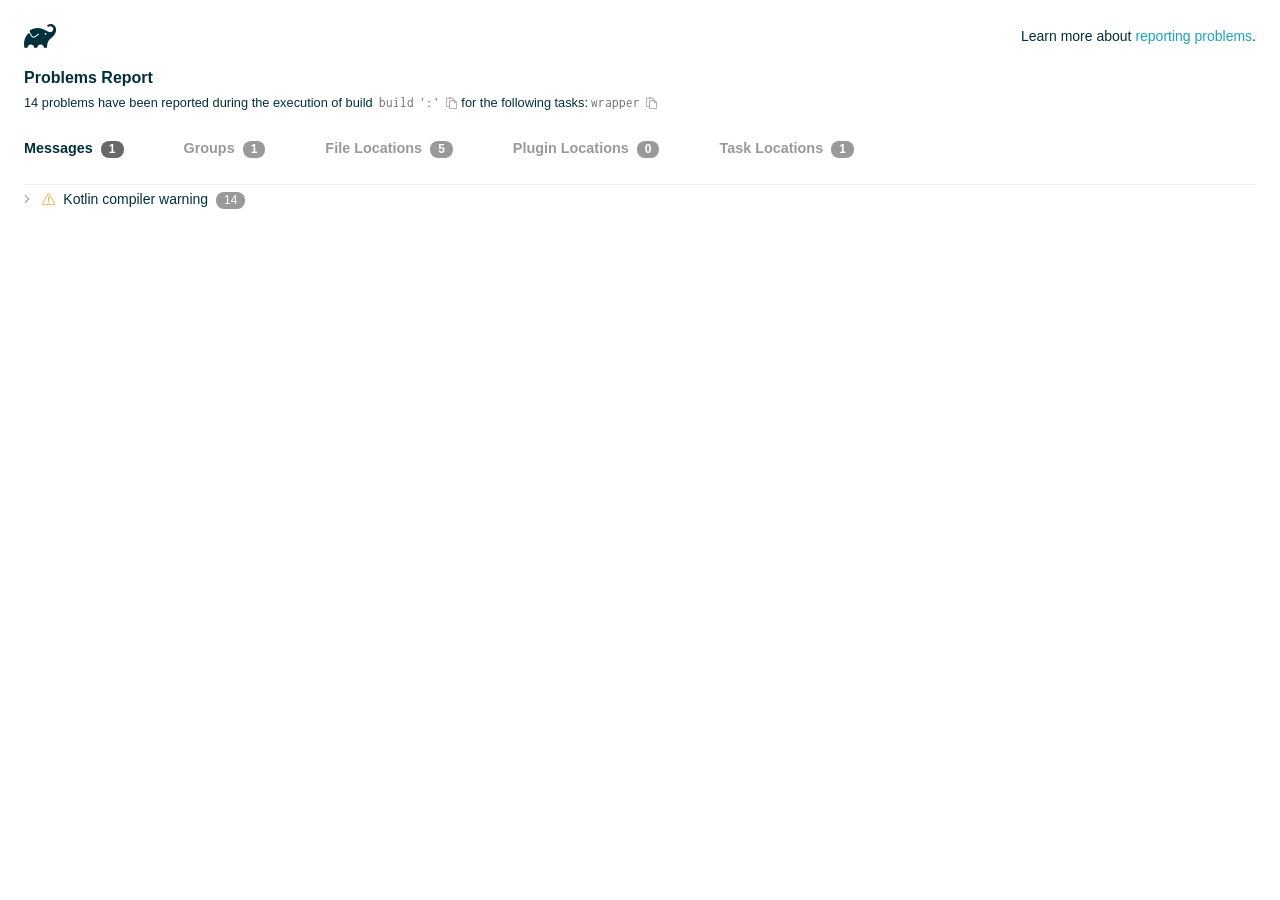
==== App Movil/micel/android/build/reports/problems/problems-report.html @ 52737fa4 "Verificaciones" ====
<!DOCTYPE html>

<html lang="en">
<head>
    <!-- Required meta tags -->
    <meta charset="utf-8">
    <meta name="viewport" content="width=device-width, initial-scale=1, shrink-to-fit=no">

                    <style type="text/css">
                /*! normalize.css v7.0.0 | MIT License | github.com/necolas/normalize.css */
html {
    line-height: 1.15;
    -ms-text-size-adjust: 100%;
    -webkit-text-size-adjust: 100%
}

body {
    margin: 0
}

article, aside, footer, header, nav, section {
    display: block
}

h1 {
    font-size: 2em;
    margin: .67em 0
}

figcaption, figure, main {
    display: block
}

figure {
    margin: 1em 40px
}

hr {
    box-sizing: content-box;
    height: 0;
    overflow: visible
}

pre {
    font-family: monospace, monospace;
    font-size: 1em
}

a {
    background-color: transparent;
    -webkit-text-decoration-skip: objects
}

abbr[title] {
    border-bottom: none;
    text-decoration: underline;
    text-decoration: underline dotted
}

b, strong {
    font-weight: inherit
}

b, strong {
    font-weight: bolder
}

code, kbd, samp {
    font-family: monospace, monospace;
    font-size: 1em
}

dfn {
    font-style: italic
}

mark {
    background-color: #ff0;
    color: #000
}

small {
    font-size: 80%
}

sub, sup {
    font-size: 75%;
    line-height: 0;
    position: relative;
    vertical-align: baseline
}

sub {
    bottom: -.25em
}

sup {
    top: -.5em
}

audio, video {
    display: inline-block
}

audio:not([controls]) {
    display: none;
    height: 0
}

img {
    border-style: none
}

svg:not(:root) {
    overflow: hidden
}

button, input, optgroup, select, textarea {
    font-family: sans-serif;
    font-size: 100%;
    line-height: 1.15;
    margin: 0
}

button, input {
    overflow: visible
}

button, select {
    text-transform: none
}

[type=reset], [type=submit], button, html [type=button] {
    -webkit-appearance: button
}

[type=button]::-moz-focus-inner, [type=reset]::-moz-focus-inner, [type=submit]::-moz-focus-inner, button::-moz-focus-inner {
    border-style: none;
    padding: 0
}

[type=button]:-moz-focusring, [type=reset]:-moz-focusring, [type=submit]:-moz-focusring, button:-moz-focusring {
    outline: 1px dotted ButtonText
}

fieldset {
    padding: .35em .75em .625em
}

legend {
    box-sizing: border-box;
    color: inherit;
    display: table;
    max-width: 100%;
    padding: 0;
    white-space: normal
}

progress {
    display: inline-block;
    vertical-align: baseline
}

textarea {
    overflow: auto
}

[type=checkbox], [type=radio] {
    box-sizing: border-box;
    padding: 0
}

[type=number]::-webkit-inner-spin-button, [type=number]::-webkit-outer-spin-button {
    height: auto
}

[type=search] {
    -webkit-appearance: textfield;
    outline-offset: -2px
}

[type=search]::-webkit-search-cancel-button, [type=search]::-webkit-search-decoration {
    -webkit-appearance: none
}

::-webkit-file-upload-button {
    -webkit-appearance: button;
    font: inherit
}

details, menu {
    display: block
}

summary {
    display: list-item
}

canvas {
    display: inline-block
}

template {
    display: none
}

[hidden] {
    display: none
}

/* configuration cache styles */

.report-wrapper {
    margin: 0;
    padding: 0 24px;
}

.gradle-logo {
    width: 32px;
    height: 24px;
    background-image: url("[data-uri]");
    background-size: contain;
}

.header {
    display: flex;
    flex-wrap: wrap;
    top: 0;
    left: 0;
    width: 100%;
    padding-top: 24px;
    background-color: white;
}

.learn-more {
    margin-left: auto;
    align-self: center;
    font-size: 0.875rem;
    font-weight: normal;
}

.title {
    display: flex;
    align-items: center;
    padding: 18px 0 24px 0;
    flex: 1 0 100%;
}

.content {
    font-size: 0.875rem;
    white-space: nowrap;
}

.content ol:first-of-type {
    margin: 0;
}

.tree-btn {
    cursor: pointer;
    display: inline-block;
    width: 16px;
    height: 16px;
    background-size: contain;
    background-repeat: no-repeat;
    vertical-align: middle;
    margin-top: -0.2em;
}

.tree-btn.collapsed {
    background-image: url('data:image/svg+xml;utf8,<svg xmlns="http://www.w3.org/2000/svg" viewBox="0 0 192 512"><path d="M166.9 264.5l-117.8 116c-4.7 4.7-12.3 4.7-17 0l-7.1-7.1c-4.7-4.7-4.7-12.3 0-17L127.3 256 25.1 155.6c-4.7-4.7-4.7-12.3 0-17l7.1-7.1c4.7-4.7 12.3-4.7 17 0l117.8 116c4.6 4.7 4.6 12.3-.1 17z" fill="%23999999" stroke="%23999999"/></svg>');
}

.tree-btn.expanded {
    background-image: url('data:image/svg+xml;utf8,<svg xmlns="http://www.w3.org/2000/svg" viewBox="0 0 256 512"><path d="M119.5 326.9L3.5 209.1c-4.7-4.7-4.7-12.3 0-17l7.1-7.1c4.7-4.7 12.3-4.7 17 0L128 287.3l100.4-102.2c4.7-4.7 12.3-4.7 17 0l7.1 7.1c4.7 4.7 4.7 12.3 0 17L136.5 327c-4.7 4.6-12.3 4.6-17-.1z" fill="%23999999" stroke="%23999999"/></svg>');
}

ul .tree-btn {
    margin-right: 3px;
}

.leaf-icon {
    display: inline-block;
    width: 16px;
    height: 16px;
    background-image: url('data:image/svg+xml;utf8,<svg xmlns="http://www.w3.org/2000/svg" viewBox="0 0 256 512"><path d="M32 256 H224" stroke="%23999999" stroke-width="48" stroke-linecap="round"/></svg>');
    background-size: contain;
    background-repeat: no-repeat;
    vertical-align: middle;
    margin-top: -0.2em;
}

.invisible-text {
    user-select: all; /* Allow the text to be selectable */
    color: transparent; /* Hide the text */
    text-indent: -9999px; /* Move the text out of view */
    position: relative;
    white-space: pre; /* Preserve meaningful whitespace in the invisible text for copying */
}

.text-for-copy {
    display: inline-block;
}

.enum-icon {
    display: inline-block;
    width: 16px;
    height: 16px;
    background-image: url('data:image/svg+xml;utf8,<svg xmlns="http://www.w3.org/2000/svg" viewBox="0 0 1024 1024"><circle cx="512" cy="512" r="200" /></svg>');
    background-size: contain;
    background-repeat: no-repeat;
    vertical-align: middle;
    margin-inline-start: 0.5ex;
    margin-inline-end: 0.5ex;
    margin-top: -0.2em;
}

.error-icon {
    display: inline-block;
    width: 16px;
    height: 16px;
    background-image: url('data:image/svg+xml;utf8,<svg xmlns="http://www.w3.org/2000/svg" viewBox="0 0 320 512"><path d="M193.94 256L296.5 153.44l21.15-21.15c3.12-3.12 3.12-8.19 0-11.31l-22.63-22.63c-3.12-3.12-8.19-3.12-11.31 0L160 222.06 36.29 98.34c-3.12-3.12-8.19-3.12-11.31 0L2.34 120.97c-3.12 3.12-3.12 8.19 0 11.31L126.06 256 2.34 379.71c-3.12 3.12-3.12 8.19 0 11.31l22.63 22.63c3.12 3.12 8.19 3.12 11.31 0L160 289.94 262.56 392.5l21.15 21.15c3.12 3.12 8.19 3.12 11.31 0l22.63-22.63c3.12-3.12 3.12-8.19 0-11.31L193.94 256z" fill="%23FC461E" stroke="%23FC461E"/></svg>');
    background-size: contain;
    background-repeat: no-repeat;
    vertical-align: middle;
    margin-inline-start: 0.5ex;
    margin-inline-end: 0.5ex;
    margin-top: -0.2em;
}

.advice-icon {
    display: inline-block;
    width: 16px;
    height: 16px;
    background-image: url('data:image/svg+xml;utf8,<svg width="800px" height="800px" viewBox="-4.93 0 122.88 122.88" version="1.1" id="Layer_1" xmlns="http://www.w3.org/2000/svg" xmlns:xlink="http://www.w3.org/1999/xlink"  style="enable-background:new 0 0 113.01 122.88" xml:space="preserve"><g><path d="M44.13,102.06c-1.14,0.03-2.14-0.81-2.3-1.96c-0.17-1.2,0.64-2.31,1.82-2.54c-1.3-7.37-4.85-11.43-8.6-15.72 c-2.92-3.34-5.95-6.81-8.34-11.92c-2.35-5.03-3.64-10.23-3.6-15.63c0.05-5.4,1.42-10.96,4.4-16.71c0.02-0.04,0.04-0.07,0.06-0.11 l0,0c3.91-6.62,9.38-11.04,15.47-13.52c5.11-2.09,10.66-2.8,16.1-2.3c5.42,0.5,10.73,2.2,15.37,4.94 c5.9,3.49,10.75,8.67,13.42,15.21c1.44,3.54,2.42,7.49,2.54,11.82c0.12,4.31-0.62,8.96-2.61,13.88 c-2.66,6.59-6.18,10.68-9.47,14.51c-3.03,3.53-5.85,6.81-7.42,11.84c0.89,0.21,1.59,0.94,1.73,1.9c0.17,1.24-0.7,2.39-1.94,2.56 l-0.77,0.11c-0.14,1.09-0.23,2.26-0.27,3.51l0.25-0.04c1.24-0.17,2.39,0.7,2.56,1.94c0.17,1.24-0.7,2.39-1.94,2.56l-0.78,0.11 c0.01,0.15,0.02,0.3,0.03,0.45l0,0c0.07,0.88,0.08,1.73,0.03,2.54l0.13-0.02c1.25-0.15,2.38,0.74,2.54,1.98 c0.15,1.25-0.74,2.38-1.98,2.54l-1.68,0.21c-1.2,3.11-3.34,5.48-5.87,6.94c-1.74,1.01-3.67,1.59-5.61,1.71 c-1.97,0.12-3.96-0.25-5.78-1.13c-2.08-1.02-3.94-2.71-5.29-5.14c-0.65-0.33-1.13-0.97-1.23-1.75c-0.04-0.31-0.01-0.61,0.07-0.89 c-0.39-1.16-0.68-2.43-0.87-3.83l-0.07,0.01c-1.24,0.17-2.39-0.7-2.56-1.94c-0.17-1.24,0.7-2.39,1.94-2.56l0.54-0.08 C44.19,104.32,44.18,103.16,44.13,102.06L44.13,102.06z M2.18,58.86C1.01,58.89,0.04,57.98,0,56.81c-0.04-1.17,0.88-2.14,2.05-2.18 l8.7-0.3c1.17-0.04,2.14,0.88,2.18,2.05c0.04,1.17-0.88,2.14-2.05,2.18L2.18,58.86L2.18,58.86z M110.68,50.25 c1.16-0.12,2.2,0.73,2.32,1.89c0.12,1.16-0.73,2.2-1.89,2.32l-8.66,0.91c-1.16,0.12-2.2-0.73-2.32-1.89 c-0.12-1.16,0.73-2.2,1.89-2.32L110.68,50.25L110.68,50.25z M94.91,14.78c0.65-0.97,1.96-1.23,2.93-0.58 c0.97,0.65,1.23,1.96,0.58,2.93l-4.84,7.24c-0.65,0.97-1.96,1.23-2.93,0.58c-0.97-0.65-1.23-1.96-0.58-2.93L94.91,14.78 L94.91,14.78z M57.63,2.06c0.03-1.17,1-2.09,2.16-2.06c1.17,0.03,2.09,1,2.06,2.16l-0.22,8.7c-0.03,1.17-1,2.09-2.16,2.06 c-1.17-0.03-2.09-1-2.06-2.16L57.63,2.06L57.63,2.06z M13.88,15.53c-0.86-0.8-0.9-2.14-0.11-2.99c0.8-0.86,2.14-0.9,2.99-0.11 l6.37,5.94c0.86,0.8,0.9,2.14,0.11,2.99c-0.8,0.86-2.14,0.9-2.99,0.11L13.88,15.53L13.88,15.53z M47.88,96.95l18.49-2.63 c1.59-6.7,5.05-10.73,8.8-15.08c3.08-3.58,6.36-7.4,8.76-13.34c1.76-4.35,2.41-8.43,2.31-12.19c-0.1-3.75-0.96-7.21-2.24-10.34 c-2.3-5.63-6.51-10.11-11.65-13.15c-4.11-2.43-8.8-3.94-13.59-4.37c-4.77-0.44-9.64,0.19-14.13,2.02 c-5.26,2.15-9.99,5.97-13.39,11.72c-2.64,5.12-3.86,10.02-3.9,14.73c-0.04,4.74,1.11,9.33,3.2,13.8c2.13,4.56,4.97,7.8,7.69,10.92 C42.47,83.9,46.48,88.49,47.88,96.95L47.88,96.95z M65.62,99.02l-17.27,2.45c0.05,1.1,0.07,2.25,0.05,3.47l17.05-2.42 C65.47,101.29,65.52,100.12,65.62,99.02L65.62,99.02z M48.49,109.52c0.12,0.92,0.3,1.76,0.53,2.54l16.55-2.04 c0.11-0.86,0.13-1.77,0.05-2.74l0,0l0-0.02l-0.01-0.17L48.49,109.52L48.49,109.52z M51.37,116.36c0.64,0.67,1.35,1.19,2.1,1.55 c1.15,0.56,2.42,0.79,3.67,0.72c1.29-0.08,2.57-0.47,3.74-1.15c1.1-0.64,2.09-1.53,2.88-2.65L51.37,116.36L51.37,116.36z"/></g></svg>');
    background-size: contain;
    background-repeat: no-repeat;
    vertical-align: middle;
    margin-inline-start: 0.5ex;
    margin-inline-end: 0.5ex;
    margin-top: -0.2em;
}

.warning-icon {
    display: inline-block;
    width: 13px;
    height: 13px;
    background-image: url('data:image/svg+xml;utf8,<svg xmlns="http://www.w3.org/2000/svg" viewBox="0 0 576 512"><path d="M270.2 160h35.5c3.4 0 6.1 2.8 6 6.2l-7.5 196c-.1 3.2-2.8 5.8-6 5.8h-20.5c-3.2 0-5.9-2.5-6-5.8l-7.5-196c-.1-3.4 2.6-6.2 6-6.2zM288 388c-15.5 0-28 12.5-28 28s12.5 28 28 28 28-12.5 28-28-12.5-28-28-28zm281.5 52L329.6 24c-18.4-32-64.7-32-83.2 0L6.5 440c-18.4 31.9 4.6 72 41.6 72H528c36.8 0 60-40 41.5-72zM528 480H48c-12.3 0-20-13.3-13.9-24l240-416c6.1-10.6 21.6-10.7 27.7 0l240 416c6.2 10.6-1.5 24-13.8 24z" fill="%23DEAD22" stroke="%23DEAD22"/></svg>');
    background-size: contain;
    background-repeat: no-repeat;
    vertical-align: middle;
    margin-inline-start: 0.3ex;
    margin-inline-end: 1.1ex;
    margin-top: -0.1em;
}

.documentation-button {
    cursor: pointer;
    display: inline-block;
    width: 13px;
    height: 13px;
    background-image: url('data:image/svg+xml;utf8,<svg xmlns="http://www.w3.org/2000/svg" viewBox="0 0 512 512"><path d="M256 340c-15.464 0-28 12.536-28 28s12.536 28 28 28 28-12.536 28-28-12.536-28-28-28zm7.67-24h-16c-6.627 0-12-5.373-12-12v-.381c0-70.343 77.44-63.619 77.44-107.408 0-20.016-17.761-40.211-57.44-40.211-29.144 0-44.265 9.649-59.211 28.692-3.908 4.98-11.054 5.995-16.248 2.376l-13.134-9.15c-5.625-3.919-6.86-11.771-2.645-17.177C185.658 133.514 210.842 116 255.67 116c52.32 0 97.44 29.751 97.44 80.211 0 67.414-77.44 63.849-77.44 107.408V304c0 6.627-5.373 12-12 12zM256 40c118.621 0 216 96.075 216 216 0 119.291-96.61 216-216 216-119.244 0-216-96.562-216-216 0-119.203 96.602-216 216-216m0-32C119.043 8 8 119.083 8 256c0 136.997 111.043 248 248 248s248-111.003 248-248C504 119.083 392.957 8 256 8z" fill="%23999999" stroke="%23999999"/></svg>');
    background-size: contain;
    background-repeat: no-repeat;
    vertical-align: middle;
    margin-inline-start: 0.5ex;
    margin-inline-end: 0.5ex;
    margin-top: -0.2em;
}

.documentation-button::selection {
    color: transparent;
}

.documentation-button:hover {
    color: transparent;
}

.copy-button {
    cursor: pointer;
    display: inline-block;
    width: 12px;
    height: 12px;
    background-image: url('data:image/svg+xml;utf8,<svg xmlns="http://www.w3.org/2000/svg" viewBox="0 0 448 512"><path d="M433.941 193.941l-51.882-51.882A48 48 0 0 0 348.118 128H320V80c0-26.51-21.49-48-48-48h-66.752C198.643 13.377 180.858 0 160 0s-38.643 13.377-45.248 32H48C21.49 32 0 53.49 0 80v288c0 26.51 21.49 48 48 48h80v48c0 26.51 21.49 48 48 48h224c26.51 0 48-21.49 48-48V227.882a48 48 0 0 0-14.059-33.941zm-22.627 22.627a15.888 15.888 0 0 1 4.195 7.432H352v-63.509a15.88 15.88 0 0 1 7.431 4.195l51.883 51.882zM160 30c9.941 0 18 8.059 18 18s-8.059 18-18 18-18-8.059-18-18 8.059-18 18-18zM48 384c-8.822 0-16-7.178-16-16V80c0-8.822 7.178-16 16-16h66.752c6.605 18.623 24.389 32 45.248 32s38.643-13.377 45.248-32H272c8.822 0 16 7.178 16 16v48H176c-26.51 0-48 21.49-48 48v208H48zm352 96H176c-8.822 0-16-7.178-16-16V176c0-8.822 7.178-16 16-16h144v72c0 13.2 10.8 24 24 24h72v208c0 8.822-7.178 16-16 16z" fill="%23999999" stroke="%23999999"/></svg>');
    background-size: contain;
    background-repeat: no-repeat;
    vertical-align: middle;
    margin-inline-start: 0.5ex;
    margin-top: -0.2em;
}

.groups{
    display: flex;
    border-bottom: 1px solid #EDEEEF;
    flex: 1 0 100%;
}

.uncategorized {
    display: flex;
    border-top: 4px solid #EDEEEF;
    flex: 1 0 100%;
}

.group-selector {
    padding: 0 52px 24px 0;
    font-size: 0.9rem;
    font-weight: bold;
    color: #999999;
    cursor: pointer;
}

.group-selector__count {
    margin: 0 8px;
    border-radius: 8px;
    background-color: #999;
    color: #fff;
    padding: 1px 8px 2px;
    font-size: 0.75rem;
}

.group-selector--active {
    color: #02303A;
    cursor: auto;
}

.group-selector--active .group-selector__count {
    background-color: #686868;
}

.group-selector--disabled {
    cursor: not-allowed;
}

.accordion-header {
    cursor: pointer;
}

.container {
    padding-left: 0.5em;
    padding-right: 0.5em;
}

.stacktrace {
    border-radius: 4px;
    overflow-x: auto;
    padding: 0.5rem;
    margin-bottom: 0;
    min-width: 1000px;
}

/* Lato (bold, regular) */
@font-face {
    font-display: swap;
    font-family: Lato;
    font-weight: 500;
    font-style: normal;
    src: url("https://assets.gradle.com/lato/fonts/lato-semibold/lato-semibold.woff2") format("woff2"),
    url("https://assets.gradle.com/lato/fonts/lato-semibold/lato-semibold.woff") format("woff");
}

@font-face {
    font-display: swap;
    font-family: Lato;
    font-weight: bold;
    font-style: normal;
    src: url("https://assets.gradle.com/lato/fonts/lato-bold/lato-bold.woff2") format("woff2"),
    url("https://assets.gradle.com/lato/fonts/lato-bold/lato-bold.woff") format("woff");
}

* {
    -webkit-box-sizing: border-box;
    -moz-box-sizing: border-box;
    box-sizing: border-box;
}

html,
body {
    margin: 0;
    padding: 0;
}

html {
    font-family: "Lato", "Helvetica Neue", Arial, sans-serif;
    font-size: 16px;
    font-weight: 400;
    line-height: 1.5;
}

body {
    color: #02303A;
    background-color: #ffffff;
    -webkit-text-size-adjust: 100%;
    -ms-text-size-adjust: 100%;
    -webkit-font-smoothing: antialiased;
}


/* typography */
h1, h2, h3, h4, h5, h6 {
    color: #02303A;
    text-rendering: optimizeLegibility;
    margin: 0;
}

h1 {
    font-size: 1rem;
}

h2 {
    font-size: 0.9rem;
}

h3 {
    font-size: 1.125rem;
}

h4, h5, h6 {
    font-size: 0.875rem;
}

h1 code {
    font-weight: bold;
}

ul, ol, dl {
    list-style-position: outside;
    line-height: 1.6;
    padding: 0;
    margin: 0 0 0 20px;
    list-style-type: none;
}

li {
    line-height: 2;
}

a {
    color: #1DA2BD;
    text-decoration: none;
    transition: all 0.3s ease, visibility 0s;
}

a:hover {
    color: #35c1e4;
}

/* code */
code, pre {
    font-family: Inconsolata, Monaco, "Courier New", monospace;
    font-style: normal;
    font-variant-ligatures: normal;
    font-variant-caps: normal;
    font-variant-numeric: normal;
    font-variant-east-asian: normal;
    font-weight: normal;
    font-stretch: normal;
    color: #686868;
}

*:not(pre) > code {
    letter-spacing: 0;
    padding: 0.1em 0.5ex;
    text-rendering: optimizeSpeed;
    word-spacing: -0.15em;
    word-wrap: break-word;
}

pre {
    font-size: 0.75rem;
    line-height: 1.8;
    margin-top: 0;
    margin-bottom: 1.5em;
    padding: 1rem;
}

pre code {
    background-color: transparent;
    color: inherit;
    line-height: 1.8;
    font-size: 100%;
    padding: 0;
}

a code {
    color: #1BA8CB;
}

pre.code, pre.programlisting, pre.screen, pre.tt {
    background-color: #f7f7f8;
    border-radius: 4px;
    font-size: 1em;
    line-height: 1.45;
    margin-bottom: 1.25em;
    overflow-x: auto;
    padding: 1rem;
}

li em, p em {
    padding: 0 1px;
}

code em, tt em {
    text-decoration: none;
}

code + .copy-button {
    margin-inline-start: 0.2ex;
}

.java-exception {
    font-size: 0.75rem;
    padding-left: 24px;
}

.java-exception ul {
    margin: 0;
    line-height: inherit;
}

.java-exception code {
    white-space: pre;
}

.java-exception-part-toggle {
    user-select: none;
    cursor: pointer;
    border-radius: 2px;
    padding: 0.1em 0.2em;
    background: azure;
    color: #686868;
}

.problem-detail {
    color: #02303A;
    font-size: 14px;
    margin: 0;
    padding: 0;
}

                </style>
    <!-- Inconsolata is used as a default monospace font in the report. -->
    <link rel="stylesheet" href="https://fonts.googleapis.com/css?family=Inconsolata:400,700" />

    <title>Gradle Configuration Cache</title>
</head>
<body>

<div id="playground"></div>

<div class="report" id="report">
    Loading...
</div>

<script type="text/javascript">
function configurationCacheProblems() { return (
// begin-report-data
{"diagnostics":[{"problemId":[{"name":"kotlin","displayName":"Kotlin"},{"name":"compiler:warning","displayName":"Kotlin Compiler Warning"},{"name":"compiler-warning","displayName":"Kotlin compiler warning"}],"severity":"WARNING","contextualLabel":"Kotlin compiler warning","problemDetails":"This annotation is currently applied to the value parameter only, but in the future it will also be applied to property.\n- To opt in to applying to both value parameter and property, add '-Xannotation-default-target=param-property' to your compiler arguments.\n- To keep applying to the value parameter only, use the '@param:' annotation target.\n\nSee https://youtrack.jetbrains.com/issue/KT-73255 for more details.","locations":[{"path":"C:\\flutter\\packages\\flutter_tools\\gradle\\src\\main\\kotlin\\Deeplink.kt","line":13,"column":5,"length":18},{"taskPath":":gradle:compileKotlin"}]},{"problemId":[{"name":"kotlin","displayName":"Kotlin"},{"name":"compiler:warning","displayName":"Kotlin Compiler Warning"},{"name":"compiler-warning","displayName":"Kotlin compiler warning"}],"severity":"WARNING","contextualLabel":"Kotlin compiler warning","problemDetails":"This annotation is currently applied to the value parameter only, but in the future it will also be applied to property.\n- To opt in to applying to both value parameter and property, add '-Xannotation-default-target=param-property' to your compiler arguments.\n- To keep applying to the value parameter only, use the '@param:' annotation target.\n\nSee https://youtrack.jetbrains.com/issue/KT-73255 for more details.","locations":[{"path":"C:\\flutter\\packages\\flutter_tools\\gradle\\src\\main\\kotlin\\Deeplink.kt","line":15,"column":5,"length":18},{"taskPath":":gradle:compileKotlin"}]},{"problemId":[{"name":"kotlin","displayName":"Kotlin"},{"name":"compiler:warning","displayName":"Kotlin Compiler Warning"},{"name":"compiler-warning","displayName":"Kotlin compiler warning"}],"severity":"WARNING","contextualLabel":"Kotlin compiler warning","problemDetails":"This annotation is currently applied to the value parameter only, but in the future it will also be applied to property.\n- To opt in to applying to both value parameter and property, add '-Xannotation-default-target=param-property' to your compiler arguments.\n- To keep applying to the value parameter only, use the '@param:' annotation target.\n\nSee https://youtrack.jetbrains.com/issue/KT-73255 for more details.","locations":[{"path":"C:\\flutter\\packages\\flutter_tools\\gradle\\src\\main\\kotlin\\Deeplink.kt","line":17,"column":5,"length":18},{"taskPath":":gradle:compileKotlin"}]},{"problemId":[{"name":"kotlin","displayName":"Kotlin"},{"name":"compiler:warning","displayName":"Kotlin Compiler Warning"},{"name":"compiler-warning","displayName":"Kotlin compiler warning"}],"severity":"WARNING","contextualLabel":"Kotlin compiler warning","problemDetails":"This annotation is currently applied to the value parameter only, but in the future it will also be applied to property.\n- To opt in to applying to both value parameter and property, add '-Xannotation-default-target=param-property' to your compiler arguments.\n- To keep applying to the value parameter only, use the '@param:' annotation target.\n\nSee https://youtrack.jetbrains.com/issue/KT-73255 for more details.","locations":[{"path":"C:\\flutter\\packages\\flutter_tools\\gradle\\src\\main\\kotlin\\Deeplink.kt","line":19,"column":5,"length":18},{"taskPath":":gradle:compileKotlin"}]},{"problemId":[{"name":"kotlin","displayName":"Kotlin"},{"name":"compiler:warning","displayName":"Kotlin Compiler Warning"},{"name":"compiler-warning","displayName":"Kotlin compiler warning"}],"severity":"WARNING","contextualLabel":"Kotlin compiler warning","problemDetails":"'interface ApkVariant : Any, BaseVariant, InstallableVariant, AndroidArtifactVariant, InternalBaseVariant' is deprecated. Deprecated in Java.","locations":[{"path":"C:\\flutter\\packages\\flutter_tools\\gradle\\src\\main\\kotlin\\FlutterPlugin.kt","line":12,"column":8,"length":39},{"taskPath":":gradle:compileKotlin"}]},{"problemId":[{"name":"kotlin","displayName":"Kotlin"},{"name":"compiler:warning","displayName":"Kotlin Compiler Warning"},{"name":"compiler-warning","displayName":"Kotlin compiler warning"}],"severity":"WARNING","contextualLabel":"Kotlin compiler warning","problemDetails":"'val properties: (Mutable)Map<String, out Any?>' is deprecated. Deprecated in Java.","locations":[{"path":"C:\\flutter\\packages\\flutter_tools\\gradle\\src\\main\\kotlin\\FlutterPlugin.kt","line":172,"column":29,"length":10},{"taskPath":":gradle:compileKotlin"}]},{"problemId":[{"name":"kotlin","displayName":"Kotlin"},{"name":"compiler:warning","displayName":"Kotlin Compiler Warning"},{"name":"compiler-warning","displayName":"Kotlin compiler warning"}],"severity":"WARNING","contextualLabel":"Kotlin compiler warning","problemDetails":"'val properties: (Mutable)Map<String, out Any?>' is deprecated. Deprecated in Java.","locations":[{"path":"C:\\flutter\\packages\\flutter_tools\\gradle\\src\\main\\kotlin\\FlutterPlugin.kt","line":179,"column":31,"length":10},{"taskPath":":gradle:compileKotlin"}]},{"problemId":[{"name":"kotlin","displayName":"Kotlin"},{"name":"compiler:warning","displayName":"Kotlin Compiler Warning"},{"name":"compiler-warning","displayName":"Kotlin compiler warning"}],"severity":"WARNING","contextualLabel":"Kotlin compiler warning","problemDetails":"'val properties: (Mutable)Map<String, out Any?>' is deprecated. Deprecated in Java.","locations":[{"path":"C:\\flutter\\packages\\flutter_tools\\gradle\\src\\main\\kotlin\\FlutterPlugin.kt","line":234,"column":49,"length":10},{"taskPath":":gradle:compileKotlin"}]},{"problemId":[{"name":"kotlin","displayName":"Kotlin"},{"name":"compiler:warning","displayName":"Kotlin Compiler Warning"},{"name":"compiler-warning","displayName":"Kotlin compiler warning"}],"severity":"WARNING","contextualLabel":"Kotlin compiler warning","problemDetails":"'val properties: (Mutable)Map<String, out Any?>' is deprecated. Deprecated in Java.","locations":[{"path":"C:\\flutter\\packages\\flutter_tools\\gradle\\src\\main\\kotlin\\FlutterPlugin.kt","line":242,"column":53,"length":10},{"taskPath":":gradle:compileKotlin"}]},{"problemId":[{"name":"kotlin","displayName":"Kotlin"},{"name":"compiler:warning","displayName":"Kotlin Compiler Warning"},{"name":"compiler-warning","displayName":"Kotlin compiler warning"}],"severity":"WARNING","contextualLabel":"Kotlin compiler warning","problemDetails":"'interface ApkVariant : Any, BaseVariant, InstallableVariant, AndroidArtifactVariant, InternalBaseVariant' is deprecated. Deprecated in Java.","locations":[{"path":"C:\\flutter\\packages\\flutter_tools\\gradle\\src\\main\\kotlin\\FlutterPlugin.kt","line":664,"column":69,"length":10},{"taskPath":":gradle:compileKotlin"}]},{"problemId":[{"name":"kotlin","displayName":"Kotlin"},{"name":"compiler:warning","displayName":"Kotlin Compiler Warning"},{"name":"compiler-warning","displayName":"Kotlin compiler warning"}],"severity":"WARNING","contextualLabel":"Kotlin compiler warning","problemDetails":"Condition is always 'true'.","locations":[{"path":"C:\\flutter\\packages\\flutter_tools\\gradle\\src\\main\\kotlin\\FlutterPluginUtils.kt","line":766,"column":29,"length":18},{"taskPath":":gradle:compileKotlin"}]},{"problemId":[{"name":"kotlin","displayName":"Kotlin"},{"name":"compiler:warning","displayName":"Kotlin Compiler Warning"},{"name":"compiler-warning","displayName":"Kotlin compiler warning"}],"severity":"WARNING","contextualLabel":"Kotlin compiler warning","problemDetails":"'val properties: (Mutable)Map<String, out Any?>' is deprecated. Deprecated in Java.","locations":[{"path":"C:\\flutter\\packages\\flutter_tools\\gradle\\src\\main\\kotlin\\VersionFetcher.kt","line":64,"column":47,"length":10},{"taskPath":":gradle:compileKotlin"}]},{"problemId":[{"name":"kotlin","displayName":"Kotlin"},{"name":"compiler:warning","displayName":"Kotlin Compiler Warning"},{"name":"compiler-warning","displayName":"Kotlin compiler warning"}],"severity":"WARNING","contextualLabel":"Kotlin compiler warning","problemDetails":"Unchecked cast of 'NamedDomainObjectContainer<out BuildType>' to 'NamedDomainObjectContainer<BuildType>'.","locations":[{"path":"C:\\flutter\\packages\\flutter_tools\\gradle\\src\\main\\kotlin\\plugins\\PluginHandler.kt","line":168,"column":70,"length":43},{"taskPath":":gradle:compileKotlin"}]},{"problemId":[{"name":"kotlin","displayName":"Kotlin"},{"name":"compiler:warning","displayName":"Kotlin Compiler Warning"},{"name":"compiler-warning","displayName":"Kotlin compiler warning"}],"severity":"WARNING","contextualLabel":"Kotlin compiler warning","problemDetails":"Unchecked cast of 'NamedDomainObjectContainer<out BuildType>' to 'NamedDomainObjectContainer<BuildType>'.","locations":[{"path":"C:\\flutter\\packages\\flutter_tools\\gradle\\src\\main\\kotlin\\plugins\\PluginHandler.kt","line":169,"column":75,"length":43},{"taskPath":":gradle:compileKotlin"}]}],"problemsReport":{"totalProblemCount":14,"buildName":"build ':'","requestedTasks":"wrapper","documentationLink":"https://docs.gradle.org/9.7.1/userguide/reporting_problems.html","summaries":[]}}
// end-report-data
);}
</script>
                <script type="text/javascript">
                !function(n,t){"object"==typeof exports&&"object"==typeof module?module.exports=t():"function"==typeof define&&define.amd?define([],t):"object"==typeof exports?exports["configuration-cache-report"]=t():n["configuration-cache-report"]=t()}(globalThis,()=>{return void 0===Math.imul&&(Math.imul=function(n,t){return(4294901760&n)*(65535&t)+(65535&n)*(0|t)|0}),void 0===ArrayBuffer.isView&&(ArrayBuffer.isView=function(n){return null!=n&&null!=n.__proto__&&n.__proto__.__proto__===Int8Array.prototype.__proto__}),void 0===Array.prototype.fill&&Object.defineProperty(Array.prototype,"fill",{value:function(n){if(null==this)throw new TypeError("this is null or not defined");for(var t=Object(this),r=t.length>>>0,i=0|arguments[1],e=i<0?Math.max(r+i,0):Math.min(i,r),u=arguments[2],o=void 0===u?r:0|u,s=o<0?Math.max(r+o,0):Math.min(o,r);e<s;)t[e]=n,e++;return t}}),[Int8Array,Int16Array,Uint16Array,Int32Array,Float32Array,Float64Array].forEach(function(n){void 0===n.prototype.fill&&Object.defineProperty(n.prototype,"fill",{value:Array.prototype.fill})}),void 0===Math.clz32&&(Math.clz32=(n=Math.log,t=Math.LN2,function(r){var i=r>>>0;return 0===i?32:31-(n(i)/t|0)|0})),globalThis["org.gradle.buildtool.internal:configuration-cache-report"]=function(n){"use strict";var t,r,i,e,u,o,s,f,c,a,h,l,_,v,g,d,b,w,p,m,k,y,q,B,C,x,z,P,S,I,j,T,L,E,M,N,A,F,D,O,H,R,$,G,U,K,Q,V,W,Y,Z,J,X,nn,tn,rn,en,un,on,sn,fn,cn,an,hn,ln,_n,vn,gn,dn,bn,wn,pn,mn,kn,yn,qn,Bn,Cn,xn,zn,Pn,Sn,In,jn,Tn,Ln,En,Mn=Math.imul,Nn=ArrayBuffer.isView,An=Math.clz32;function Fn(){}function Dn(){}function On(){}function Hn(n,t,r,i,e,u,o){return t=t===w?", ":t,r=r===w?"":r,i=i===w?"":i,e=e===w?-1:e,u=u===w?"...":u,o=o===w?null:o,function(n,t,r,i,e,u,o,s){r=r===w?", ":r,i=i===w?"":i,e=e===w?"":e,u=u===w?-1:u,o=o===w?"...":o,s=s===w?null:s,t.e(i);var f=0,c=0,a=n.length;n:for(;c<a;){var h=n[c];if(c=c+1|0,(f=f+1|0)>1&&t.e(r),!(u<0||f<=u))break n;Ju(t,h,s)}return u>=0&&f>u&&t.e(o),t.e(e),t}(n,Je(),t,r,i,e,u,o).toString()}function Rn(n,t){if(!(t>=0))throw ye(br("Requested element count "+t+" is less than zero."));return function(n,t){if(!(t>=0))throw ye(br("Requested element count "+t+" is less than zero."));if(0===t)return Cu();if(t>=n.length)return function(n){var t;switch(n.length){case 0:t=Cu();break;case 1:t=Zr(n[0]);break;default:t=Hr(n.slice())}return t}(n);if(1===t)return Zr(n[0]);var r=function(n,t,r){return S.p1(0,r,n.length),n.slice(0,r)}(n,0,t);return Hr(r)}(n,st(n.length-t|0,0))}function $n(n){return n.length-1|0}function Gn(n,t,r,i,e,u,o){return t=t===w?", ":t,r=r===w?"":r,i=i===w?"":i,e=e===w?-1:e,u=u===w?"...":u,o=o===w?null:o,Un(n,Je(),t,r,i,e,u,o).toString()}function Un(n,t,r,i,e,u,o,s){r=r===w?", ":r,i=i===w?"":i,e=e===w?"":e,u=u===w?-1:u,o=o===w?"...":o,s=s===w?null:s,t.e(i);var f=0,c=n.g();n:for(;c.h();){var a=c.i();if((f=f+1|0)>1&&t.e(r),!(u<0||f<=u))break n;Ju(t,a,s)}return u>=0&&f>u&&t.e(o),t.e(e),t}function Kn(n){return new ot(n)}function Qn(n){if(n.j())throw Le("List is empty.");return n.k(0)}function Vn(n,t){var r;if(!(t>=0))throw ye(br("Requested element count "+t+" is less than zero."));if(0===t)return Wn(n);if(Ar(n,wt)){var i=n.l()-t|0;if(i<=0)return Cu();if(1===i)return Zr(function(n){if(Ar(n,bt))return ut(n);var t=n.g();if(!t.h())throw Le("Collection is empty.");for(var r=t.i();t.h();)r=t.i();return r}(n));if(r=gi(i),Ar(n,bt)){if(Ar(n,he)){var e=t,u=n.l();if(e<u)do{var o=e;e=e+1|0,r.f(n.k(o))}while(e<u)}else for(var s=n.m(t);s.h();){var f=s.i();r.f(f)}return r}}else r=vi();for(var c=0,a=n.g();a.h();){var h=a.i();c>=t?r.f(h):c=c+1|0}return xu(r)}function Wn(n){if(Ar(n,wt)){var t;switch(n.l()){case 0:t=Cu();break;case 1:t=Zr(Ar(n,bt)?n.k(0):n.g().i());break;default:t=tt(n)}return t}return xu(rt(n))}function Yn(n){return n.j()?null:n.k(0)}function Zn(n,t){var r=gi(n.l()+1|0);return r.q(n),r.f(t),r}function Jn(n,t){if(Ar(t,wt)){var r=gi(n.l()+t.l()|0);return r.q(n),r.q(t),r}var i=di(n);return ju(i,t),i}function Xn(n){if(Ar(n,wt)){var t;switch(n.l()){case 0:t=Ou();break;case 1:t=Xr(Ar(n,bt)?n.k(0):n.g().i());break;default:t=et(n,(r=n.l(),i=gr(yr(ae)),function(n,t,r){Ni(n,1,r),ae.call(r)}(r,0,i),i))}return t}var r,i;return function(n){switch(n.l()){case 0:return Ou();case 1:return Xr(n.g().i());default:return n}}(et(n,ce()))}function nt(n,t){if(!(t>=0))throw ye(br("Requested element count "+t+" is less than zero."));if(0===t)return Cu();var r=n.l();if(t>=r)return Wn(n);if(1===t)return Zr(ut(n));var i=gi(t);if(Ar(n,he)){var e=r-t|0;if(e<r)do{var u=e;e=e+1|0,i.f(n.k(u))}while(e<r)}else for(var o=n.m(r-t|0);o.h();){var s=o.i();i.f(s)}return i}function tt(n){return di(n)}function rt(n){return Ar(n,wt)?tt(n):et(n,vi())}function it(n,t){if(Ar(n,wt)){if(n.l()<=1)return Wn(n);var r=ni(n),i=Fr(r)?r:zr();return function(n,t){n.length>1&&pi(n,t)}(i,t),Hr(i)}var e=rt(n);return ti(e,t),e}function et(n,t){for(var r=n.g();r.h();){var i=r.i();t.f(i)}return t}function ut(n){if(n.j())throw Le("List is empty.");return n.k(zu(n))}function ot(n){this.r_1=n}function st(n,t){return n<t?t:n}function ft(n,t){return n>t?t:n}function ct(n,t){return new Nu(n,t)}function at(n){var t=n.g();if(!t.h())return Cu();var r=t.i();if(!t.h())return Zr(r);var i=vi();for(i.f(r);t.h();)i.f(t.i());return i}function ht(n,t){this.u_1=n,this.v_1=t}function lt(n){return n}function _t(n,t){return n-t|0}function vt(n){return n}function gt(n){return String.fromCharCode(n)}function dt(){}function bt(){}function wt(){}function pt(){}function mt(){}function kt(){}function yt(){}function qt(n,t){this.d1_1=n,this.e1_1=t}function Bt(n){return(null==n?null:br(n))??"null"}function Ct(){t=this,this.g1_1=new xt(0,-2147483648),this.h1_1=new xt(-1,2147483647),this.i1_1=8,this.j1_1=64}function xt(n,r){null==t&&new Ct,On.call(this),this.k1_1=n,this.l1_1=r}function zt(){}function Pt(){return Tt(),r}function St(){return Tt(),i}function It(){return Tt(),e}function jt(){return Tt(),u}function Tt(){s||(s=!0,r=new ArrayBuffer(8),i=new Float64Array(Pt()),new Float32Array(Pt()),e=new Int32Array(Pt()),St()[0]=-1,u=0!==It()[0]?1:0,o=1-jt()|0)}function Lt(){return ir(),f}function Et(){return ir(),c}function Mt(){return ir(),a}function Nt(){return ir(),l}function At(){return ir(),_}function Ft(n,t){if(ir(),Rt(n,t))return 0;var r=Gt(n),i=Gt(t);return r&&!i?-1:!r&&i?1:Gt(Ut(n,t))?-1:1}function Dt(n){return ir(),n.k1_1}function Ot(n){return ir(),4294967296*n.l1_1+function(n){return ir(),n.k1_1>=0?n.k1_1:4294967296+n.k1_1}(n)}function Ht(n,t){if(ir(),Kt(n))return"0";if(Gt(n)){if(Rt(n,Nt())){var r=$t(t),i=Xt(n,r),e=Dt(Ut(Qt(i,r),n));return Ht(i,t)+e.toString(t)}return"-"+Ht(Vt(n),t)}for(var u=2===t?31:t<=10?9:t<=21?7:t<=35?6:5,o=Wt(Math.pow(t,u)),s=n,f="";;){var c=Xt(s,o),a=Dt(Ut(s,Qt(c,o))).toString(t);if(Kt(s=c))return a+f;for(;a.length<u;)a="0"+a;f=a+f}}function Rt(n,t){return ir(),n.l1_1===t.l1_1&&n.k1_1===t.k1_1}function $t(n){return ir(),new xt(n,n<0?-1:0)}function Gt(n){return ir(),n.l1_1<0}function Ut(n,t){return ir(),Yt(n,Vt(t))}function Kt(n){return ir(),0===n.l1_1&&0===n.k1_1}function Qt(n,t){if(ir(),Kt(n))return Lt();if(Kt(t))return Lt();if(Rt(n,Nt()))return Zt(t)?Nt():Lt();if(Rt(t,Nt()))return Zt(n)?Nt():Lt();if(Gt(n))return Gt(t)?Qt(Vt(n),Vt(t)):Vt(Qt(Vt(n),t));if(Gt(t))return Vt(Qt(n,Vt(t)));if(Jt(n,At())&&Jt(t,At()))return Wt(Ot(n)*Ot(t));var r=n.l1_1>>>16|0,i=65535&n.l1_1,e=n.k1_1>>>16|0,u=65535&n.k1_1,o=t.l1_1>>>16|0,s=65535&t.l1_1,f=t.k1_1>>>16|0,c=65535&t.k1_1,a=0,h=0,l=0,_=0;return l=l+((_=_+Mn(u,c)|0)>>>16|0)|0,_&=65535,h=(h=h+((l=l+Mn(e,c)|0)>>>16|0)|0)+((l=(l&=65535)+Mn(u,f)|0)>>>16|0)|0,l&=65535,a=(a=(a=a+((h=h+Mn(i,c)|0)>>>16|0)|0)+((h=(h&=65535)+Mn(e,f)|0)>>>16|0)|0)+((h=(h&=65535)+Mn(u,s)|0)>>>16|0)|0,h&=65535,a=a+(((Mn(r,c)+Mn(i,f)|0)+Mn(e,s)|0)+Mn(u,o)|0)|0,new xt(l<<16|_,(a&=65535)<<16|h)}function Vt(n){return ir(),Yt(function(n){return ir(),new xt(~n.k1_1,~n.l1_1)}(n),new xt(1,0))}function Wt(n){if(ir(),(t=n)!=t)return Lt();if(n<=-0x8000000000000000)return Nt();if(n+1>=0x8000000000000000)return ir(),h;if(n<0)return Vt(Wt(-n));var t,r=4294967296;return new xt(n%r|0,n/r|0)}function Yt(n,t){ir();var r=n.l1_1>>>16|0,i=65535&n.l1_1,e=n.k1_1>>>16|0,u=65535&n.k1_1,o=t.l1_1>>>16|0,s=65535&t.l1_1,f=t.k1_1>>>16|0,c=0,a=0,h=0,l=0;return c=(c=c+((a=(a=a+((h=(h=h+((l=l+(u+(65535&t.k1_1)|0)|0)>>>16|0)|0)+(e+f|0)|0)>>>16|0)|0)+(i+s|0)|0)>>>16|0)|0)+(r+o|0)|0,new xt((h&=65535)<<16|(l&=65535),(c&=65535)<<16|(a&=65535))}function Zt(n){return ir(),!(1&~n.k1_1)}function Jt(n,t){return ir(),Ft(n,t)<0}function Xt(n,t){if(ir(),Kt(t))throw Ie("division by zero");if(Kt(n))return Lt();if(Rt(n,Nt())){if(Rt(t,Et())||Rt(t,Mt()))return Nt();if(Rt(t,Nt()))return Et();var r=function(n){ir();return new xt(n.k1_1>>>1|n.l1_1<<31,n.l1_1>>1)}(n),i=function(n){ir();return new xt(n.k1_1<<1,n.l1_1<<1|n.k1_1>>>31)}(Xt(r,t));return Rt(i,Lt())?Gt(t)?Et():Mt():Yt(i,Xt(Ut(n,Qt(t,i)),t))}if(Rt(t,Nt()))return Lt();if(Gt(n))return Gt(t)?Xt(Vt(n),Vt(t)):Vt(Xt(Vt(n),t));if(Gt(t))return Vt(Xt(n,Vt(t)));for(var e=Lt(),u=n;tr(u,t);){for(var o=Ot(u)/Ot(t),s=Math.max(1,Math.floor(o)),f=Math.ceil(Math.log(s)/Math.LN2),c=f<=48?1:Math.pow(2,f-48),a=Wt(s),h=Qt(a,t);Gt(h)||nr(h,u);)h=Qt(a=Wt(s-=c),t);Kt(a)&&(a=Et()),e=Yt(e,a),u=Ut(u,h)}return e}function nr(n,t){return ir(),Ft(n,t)>0}function tr(n,t){return ir(),Ft(n,t)>=0}function rr(n){return ir(),null!=n&&function(n){return ir(),Nr(n)&&"LongArray"===n.$type$}(n)}function ir(){v||(v=!0,f=$t(0),c=$t(1),a=$t(-1),h=new xt(-1,2147483647),l=new xt(0,-2147483648),_=$t(16777216),new Ve(Array,"LongArray",rr))}function er(n,t){return ur(n)?or(n,t):n.b(t)}function ur(n){return"string"==typeof n}function or(n,t){return n.charCodeAt(t)}function sr(n){return ur(n)?n.length:n.a()}function fr(n,t,r){return ur(n)?uu(n,t,r):n.c(t,r)}function cr(n){return br(n)}function ar(n,t){var r;switch(typeof n){case"number":r="number"==typeof t?hr(n,t):t instanceof xt?hr(n,Ot(t)):lr(n,t);break;case"string":case"boolean":case"bigint":r=lr(n,t);break;default:r=function(n,t){return n.d(t)}(n,t)}return r}function hr(n,t){var r;if(n<t)r=-1;else if(n>t)r=1;else if(n===t){var i;if(0!==n)i=0;else{var e=1/n;i=e===1/t?0:e<0?-1:1}r=i}else r=n!=n?t!=t?0:1:-1;return r}function lr(n,t){return n<t?-1:n>t?1:0}function _r(n){if(!("kotlinHashCodeValue$"in n)){var t=vr(),r=new Object;r.value=t,r.enumerable=!1,Object.defineProperty(n,"kotlinHashCodeValue$",r)}return n.kotlinHashCodeValue$}function vr(){return 4294967296*Math.random()|0}function gr(n){return n=n===w?null:n,Object.create(n)}function dr(n,t,r,i,e){return Object.defineProperty(n,t,{configurable:!0,get:r,set:i,enumerable:e})}function br(n){return null==n?"null":function(n){return Nr(n)||Nn(n)}(n)?"[...]":"function"!=typeof n.toString?function(n){return Object.prototype.toString.call(n)}(n):n.toString()}function wr(n,t){return null==n?null==t:null!=t&&("object"==typeof n&&"function"==typeof n.equals?n.equals(t):n!=n?t!=t:"number"==typeof n&&"number"==typeof t?n===t&&(0!==n||1/n==1/t):n===t)}function pr(n){if(null==n)return 0;var t,r=typeof n;switch(r){case"object":t="function"==typeof n.hashCode?n.hashCode():_r(n);break;case"function":t=_r(n);break;case"number":t=function(n){return Tt(),(0|n)===n?Er(n):(St()[0]=n,Mn(It()[Tt(),o],31)+It()[jt()]|0)}(n);break;case"boolean":t=n?1231:1237;break;case"string":t=mr(String(n));break;case"bigint":t=function(n){for(var t,r=BigInt(32),i=BigInt(4294967295),e=(t=n)<0?-t:t,u=0,o=n<0?-1:1;0!=e;){var s=Number(e&i);u=Mn(31,u)+s|0,e>>=r}return Mn(u,o)}(n);break;case"symbol":t=function(n){var t,r=(t=n,Symbol.keyFor(t)!=w?(g===w&&(g=new Map),g):(d===w&&(d=new WeakMap),d)),i=r.get(n);if(i!==w)return i;var e=vr();return r.set(n,e),e}(n);break;default:t=function(){throw new Error("Unexpected typeof `"+r+"`")}()}return t}function mr(n){var t=0,r=0,i=n.length-1|0;if(r<=i)do{var e=r;r=r+1|0;var u=n.charCodeAt(e);t=Mn(t,31)+u|0}while(e!==i);return t}function kr(n,t){null!=Error.captureStackTrace?Error.captureStackTrace(n,t):n.stack=(new Error).stack}function yr(n){return n.prototype}function qr(n){return n===w}function Br(n,t,r){Cr(n,"message",function(n,t){return qr(n)?qr(t)?n:(null==t?null:t.toString())??w:n??w}(t,r)),Cr(n,"cause",r),Cr(n,"name",Object.getPrototypeOf(n).constructor.name)}function Cr(n,t,r){Object.defineProperty(n,t,{configurable:!0,writable:!0,value:r})}function xr(){throw Re()}function zr(){throw Ke()}function Pr(n){var t;return null==n?function(){throw Ge()}():t=n,t}function Sr(n,t,r,i,e,u,o,s){Ir("class",n,t,r,i,e,u,o,s)}function Ir(n,t,r,i,e,u,o,s,f){null!=e&&(t.prototype=Object.create(e.prototype),t.prototype.constructor=t);var c=function(n,t,r,i,e,u){return{kind:n,simpleName:t,associatedObjectKey:i,associatedObjects:e,suspendArity:u,$kClass$:w,defaultConstructor:r}}(n,r,i,s,f,o);t.$metadata$=c;var a=t.prototype;if(null!=u)for(var h=0,l=u.length;h<l;){var _=u[h];h=h+1|0,Object.assign(a,_.prototype),a[_.Symbol]=!0}"interface"===n&&(t.Symbol="#__interface_"+(b===w&&(b=0),b=b+1|0))}function jr(n,t,r,i,e,u,o,s){Ir("object",n,t,r,i,e,u,o,s)}function Tr(n,t,r,i,e,u,o,s){Ir("interface",n,t,r,i,e,u,o,s)}function Lr(n,t,r,i){jr(n,"Companion",w,t,r,i,w,w)}function Er(n){var t;return t=n instanceof xt?Dt(n):function(n){return n>2147483647?2147483647:n<-2147483648?-2147483648:0|n}(n),t}function Mr(n,t){return new Vu(n,t)}function Nr(n){return Array.isArray(n)}function Ar(n,t){return!0===n[t.Symbol]}function Fr(n){return!!Nr(n)&&!n.$type$}function Dr(n){var t=typeof n;return"string"===t||"boolean"===t||function(n){return"number"==typeof n||n instanceof xt}(n)||Ar(n,Dn)}function Or(n){return"string"==typeof n||Ar(n,Fn)}function Hr(n){return new wi(n)}function Rr(n,t,r){for(var i=new Int32Array(r),e=0,u=0,o=0,s=0,f=n.length;s<f;){var c=or(n,s);s=s+1|0;var a=t[vt(c)];if(u|=(31&a)<<o,a<32){var h=e;e=h+1|0,i[h]=u,u=0,o=0}else o=o+5|0}return i}function $r(n,t){for(var r=0,i=n.length-1|0,e=-1,u=0;r<=i;)if(t>(u=n[e=(r+i|0)/2|0]))r=e+1|0;else{if(t===u)return e;i=e-1|0}return e-(t<u?1:0)|0}function Gr(){p=this;var n="ABCDEFGHIJKLMNOPQRSTUVWXYZabcdefghijklmnopqrstuvwxyz0123456789+/",t=new Int32Array(128),r=0,i=sr(n)-1|0;if(r<=i)do{var e=r;r=r+1|0,t[vt(or(n,e))]=e}while(r<=i);var u=Rr("[base64]/DxENVNU+B9zCwBwBPPCkDPNnBPqDYY1R8B7FkFgTgwGgwUwmBgKwBuBScmEP/BPPPPPPrBP8B7F1B/ErBqC6B7BiBmBfQsBUwCw/KwqIwLwETPcPjQgJxFgBlBsD",t,222),o=new Int32Array(u.length),s=0,f=u.length-1|0;if(s<=f)do{var c=s;s=s+1|0,o[c]=0===c?u[c]:o[c-1|0]+u[c]|0}while(s<=f);this.q1_1=o,this.r1_1=Rr("[base64]/BPPPPPPBPf4FrBjEhBpC3B5BKaWPrBOwCk/KsCuLqDHPbPxPsFtEaaqDL",t,222),this.s1_1=Rr("[base64]//v+85BkwvoIsgoyI4yguI0whiwEowri4CoghsJowgqYowgm4DkwgsY/nwnzPowhmYkg6wI8yggZswikwHgxgmIoxgqYkwgk4DkxgmIkgoioBsgssoBgzgyI8g9gL8g9kI0wgwJoxgkoC0wgioFkw/[base64]//3q16B///q1qBH/qlqq9Bholqq9B1i00a1q10qD1op1HkwmigEigiy6Cptogq1Bixo1kDq7/j00B2qgoBWGFm1lz50B6s5q1+BGWhggzhwBFFhgk4//Bo2jigE8wguI8wguI8wgugUog1qoB4qjmIwwi2KgkYHHH4lBgiFWkgIWoghssMmz5smrBZ3q1y50B5sm7gzBtz1smzB5smz50BqzqtmzB5sgzqzBF2/9//5BowgoIwmnkzPkwgk4C8ys65BkgoqI0wgy6FghquZo2giY0ghiIsgh24B4ghsQ8QF/v1q1OFs0O8iCHHF1qggz/B8wg6Iznv+//B08QgohsjK0QGFk7hsQ4gB",t,222)}function Ur(){return null==p&&new Gr,p}function Kr(){m=this,this.t1_1=new Int32Array([170,186,688,704,736,837,890,7468,7544,7579,8305,8319,8336,8560,9424,11388,42652,42864,43e3,43868]),this.u1_1=new Int32Array([1,1,9,2,5,1,1,63,1,37,1,1,13,16,26,2,2,1,2,4])}function Qr(){return null==m&&new Kr,m}function Vr(){}function Wr(){}function Yr(n){return function(n){if(n.j())return[];for(var t=n.l(),r=Array(t),i=n.g(),e=0;i.h();){var u=e;e=u+1|0,r[u]=i.i()}return r}(n)}function Zr(n){return new wi([n])}function Jr(n){return n<0&&function(){throw Ae("Index overflow has happened.")}(),n}function Xr(n){return function(n,t){for(var r=0,i=n.length;r<i;){var e=n[r];r=r+1|0,t.f(e)}return t}(i=[n],(t=i.length,r=gr(yr(Ai)),Ni(t,1,r),r));var t,r,i}function ni(n){return void 0!==n.toArray?n.toArray():Yr(n)}function ti(n,t){ri(n,t)}function ri(n,t){if(n.l()<=1)return k;var r=ni(n);pi(r,t);var i=0,e=r.length;if(i<e)do{var u=i;i=i+1|0,n.v1(u,r[u])}while(i<e)}function ii(){hu.call(this)}function ei(n){this.z1_1=n,this.x1_1=0,this.y1_1=-1}function ui(n,t){this.d2_1=n,ei.call(this,n),S.e2(t,this.d2_1.l()),this.x1_1=t}function oi(){ii.call(this),this.h2_1=0}function si(){ku.call(this),this.o2_1=null,this.p2_1=null}function fi(){ii.call(this)}function ci(n){if(!(n>=0))throw ye(br("capacity must be non-negative."));return Array(n)}function ai(n,t,r){n.fill(null,t,r)}function hi(n,t){return function(n,t){if(!(t>=0))throw ye(br("Invalid new array size: "+t+"."));return function(n,t){var r=n.slice(0,t);void 0!==n.$type$&&(r.$type$=n.$type$);var i=n.length;if(t>i)for(r.length=t;i<t;){var e=i;i=e+1|0,r[e]=null}return r}(n,t)}(n,t)}function li(){y=this;var n=gi(0);n.p_1=!0,this.x2_1=n}function _i(){return null==y&&new li,y}function vi(){return n=gr(yr(wi)),wi.call(n,[]),n;var n}function gi(n){return function(n,t){if(wi.call(t,[]),!(n>=0))throw ye(br("Negative initial capacity: "+n));return t}(n,gr(yr(wi)))}function di(n){return function(n,t){var r=ni(n);return wi.call(t,r),t}(n,gr(yr(wi)))}function bi(n,t){return S.y2(t,n.l()),t}function wi(n){_i(),oi.call(this),this.o_1=n,this.p_1=!1}function pi(n,t){if(mi()){var r=(i=t,function(n,t){return i.compare(n,t)});n.sort(r)}else ki(n,0,$n(n),t);var i}function mi(){if(null!=q)return q;q=!1;var n=[],t=0;if(t<600)do{var r=t;t=t+1|0,n.push(r)}while(t<600);var i=Bi;n.sort(i);var e=1,u=n.length;if(e<u)do{var o=e;e=e+1|0;var s=n[o-1|0],f=n[o];if((3&s)==(3&f)&&s>=f)return!1}while(e<u);return q=!0,!0}function ki(n,t,r,i){var e=n.length,u=yi(n,Array(e),t,r,i);if(u!==n){var o=t;if(o<=r)do{var s=o;o=o+1|0,n[s]=u[s]}while(s!==r)}}function yi(n,t,r,i,e){if(r===i)return n;var u=(r+i|0)/2|0,o=yi(n,t,r,u,e),s=yi(n,t,u+1|0,i,e),f=o===t?n:t,c=r,a=u+1|0,h=r;if(h<=i)do{var l=h;if(h=h+1|0,c<=u&&a<=i){var _=o[c],v=s[a];e.compare(_,v)<=0?(f[l]=_,c=c+1|0):(f[l]=v,a=a+1|0)}else c<=u?(f[l]=o[c],c=c+1|0):(f[l]=s[a],a=a+1|0)}while(l!==i);return f}function qi(n,t){return ar(n,t)}function Bi(n,t){return(3&n)-(3&t)|0}function Ci(n,t){return si.call(t),Pi.call(t),t.f3_1=n,t}function xi(n){return Ci(Hi(),n),n}function zi(){return xi(gr(yr(Pi)))}function Pi(){this.g3_1=null}function Si(n){fi.call(this),this.i3_1=n}function Ii(n){ji.call(this,n)}function ji(n){fi.call(this),this.m3_1=n}function Ti(n){this.s3_1=n}function Li(n){fi.call(this),this.t3_1=n}function Ei(n,t){return fi.call(t),Ai.call(t),t.v3_1=n,t}function Mi(n){return Ei(Hi(),n),n}function Ni(n,t,r){return Ei(function(n,t){return function(n,t,r){if(Ri(n,r),!(t>0))throw ye(br("Non-positive load factor: "+t));return r}(n,t,gr(yr(ee)))}(n,t),r),r}function Ai(){}function Fi(n,t){return 0===(r=Mn(st(t,1),3))?0:1<<31-An(r);var r}function Di(n,t){return An(t)+1|0}function Oi(n){if(n.g4_1.d4_1!==n.i4_1)throw Oe("The backing map has been modified after this entry was obtained.")}function Hi(){return Ri(8,n=gr(yr(ee))),n;var n}function Ri(n,t){return ee.call(t,ci(n),null,new Int32Array(n),new Int32Array(Fi(0,n)),2,0),t}function $i(n){return Ri(n,gr(yr(ee)))}function Gi(n){return n.w3_1.length}function Ui(n){return n.z3_1.length}function Ki(n){n.d4_1=n.d4_1+1|0}function Qi(n,t){!function(n,t){var r=Gi(n)-n.b4_1|0,i=n.b4_1-n.l()|0;return r<t&&(i+r|0)>=t&&i>=(Gi(n)/4|0)}(n,t)?function(n,t){if(t<0)throw xe("too many elements");if(t>Gi(n)){var r=S.j4(Gi(n),t);n.w3_1=hi(n.w3_1,r);var i=n,e=n.x3_1;i.x3_1=null==e?null:hi(e,r),n.y3_1=function(n,t){if(!(t>=0))throw ye(br("Invalid new array size: "+t+"."));return function(n,t){for(var r=n.length,i=t.length,e=0,u=t;e<r&&e<i;){var o=e,s=e;e=s+1|0,u[o]=n[s]}return t}(n,new Int32Array(t))}(n.y3_1,r);var u=Fi(0,r);u>Ui(n)&&Yi(n,u)}}(n,n.b4_1+t|0):Wi(n,!0)}function Vi(n,t){return null==t?0:Mn(pr(t),-1640531527)>>>n.c4_1|0}function Wi(n,t){for(var r=0,i=0,e=n.x3_1;r<n.b4_1;){var u=n.y3_1[r];u>=0&&(n.w3_1[i]=n.w3_1[r],null!=e&&(e[i]=e[r]),t&&(n.y3_1[i]=u,n.z3_1[u]=i+1|0),i=i+1|0),r=r+1|0}ai(n.w3_1,i,n.b4_1),null==e||ai(e,i,n.b4_1),n.b4_1=i}function Yi(n,t){Ki(n),n.b4_1>n.e4_1&&Wi(n,!1),n.z3_1=new Int32Array(t),n.c4_1=Di(0,t);for(var r=0;r<n.b4_1;){var i=r;if(r=i+1|0,!Zi(n,i))throw me("This cannot happen with fixed magic multiplier and grow-only hash array. Have object hashCodes changed?")}}function Zi(n,t){for(var r=Vi(n,n.w3_1[t]),i=n.a4_1;;){if(0===n.z3_1[r])return n.z3_1[r]=t+1|0,n.y3_1[t]=r,!0;if((i=i-1|0)<0)return!1;var e=r;r=e-1|0,0===e&&(r=Ui(n)-1|0)}}function Ji(n,t){for(var r=Vi(n,t),i=n.a4_1;;){var e=n.z3_1[r];if(0===e)return-1;if(wr(n.w3_1[e-1|0],t))return e-1|0;if((i=i-1|0)<0)return-1;var u=r;r=u-1|0,0===u&&(r=Ui(n)-1|0)}}function Xi(){this.k4_1=-1640531527,this.l4_1=8,this.m4_1=2,this.n4_1=-1}function ne(n){this.o4_1=n,this.p4_1=0,this.q4_1=-1,this.r4_1=this.o4_1.d4_1,this.s4()}function te(n){ne.call(this,n)}function re(n){ne.call(this,n)}function ie(n,t){this.g4_1=n,this.h4_1=t,this.i4_1=this.g4_1.d4_1}function ee(n,t,r,i,e,u){this.w3_1=n,this.x3_1=t,this.y3_1=r,this.z3_1=i,this.a4_1=e,this.b4_1=u,this.c4_1=Di(0,Ui(this)),this.d4_1=0,this.e4_1=0,this.f4_1=!1}function ue(){}function oe(){return xi(n=gr(yr(fe))),fe.call(n),n;var n}function se(){B=this;var n=$i(0);n.i5(),this.k5_1=function(n,t){return Ci(n,t),fe.call(t),t}(n,gr(yr(fe)))}function fe(){}function ce(){return Mi(n=gr(yr(ae))),ae.call(n),n;var n}function ae(){}function he(){}function le(){}function _e(n){le.call(this),this.v5_1=n}function ve(){ge.call(this)}function ge(){le.call(this),this.x5_1=""}function de(){if(!x){x=!0;var n="undefined"!=typeof process&&process.versions&&!!process.versions.node;C=n?new _e(process.stdout):new ve}}function be(){var n,t=(Be(n=gr(yr(pe))),pe.call(n),n);return kr(t,be),t}function we(n){var t=function(n,t){return Ce(n,t),pe.call(t),t}(n,gr(yr(pe)));return kr(t,we),t}function pe(){kr(this,pe)}function me(n){var t=function(n,t){return Ce(n,t),ke.call(t),t}(n,gr(yr(ke)));return kr(t,me),t}function ke(){kr(this,ke)}function ye(n){var t=function(n,t){return Ce(n,t),qe.call(t),t}(n,gr(yr(qe)));return kr(t,ye),t}function qe(){kr(this,qe)}function Be(n){return Pe(n),ze.call(n),n}function Ce(n,t){return Se(n,t),ze.call(t),t}function xe(n){var t=Ce(n,gr(yr(ze)));return kr(t,xe),t}function ze(){kr(this,ze)}function Pe(n){return Br(n),je.call(n),n}function Se(n,t){return Br(t,n),je.call(t),t}function Ie(n){var t=Se(n,gr(yr(je)));return kr(t,Ie),t}function je(){kr(this,je)}function Te(){var n,t=(Be(n=gr(yr(Ee))),Ee.call(n),n);return kr(t,Te),t}function Le(n){var t=function(n,t){return Ce(n,t),Ee.call(t),t}(n,gr(yr(Ee)));return kr(t,Le),t}function Ee(){kr(this,Ee)}function Me(n){var t=function(n,t){return Ce(n,t),Ne.call(t),t}(n,gr(yr(Ne)));return kr(t,Me),t}function Ne(){kr(this,Ne)}function Ae(n){var t=function(n,t){return Ce(n,t),Fe.call(t),t}(n,gr(yr(Fe)));return kr(t,Ae),t}function Fe(){kr(this,Fe)}function De(){var n,t=(Be(n=gr(yr(He))),He.call(n),n);return kr(t,De),t}function Oe(n){var t=function(n,t){return Ce(n,t),He.call(t),t}(n,gr(yr(He)));return kr(t,Oe),t}function He(){kr(this,He)}function Re(){var n,t=(Be(n=gr(yr($e))),$e.call(n),n);return kr(t,Re),t}function $e(){kr(this,$e)}function Ge(){var n,t=(Be(n=gr(yr(Ue))),Ue.call(n),n);return kr(t,Ge),t}function Ue(){kr(this,Ue)}function Ke(){var n,t=(Be(n=gr(yr(Qe))),Qe.call(n),n);return kr(t,Ke),t}function Qe(){kr(this,Qe)}function Ve(n,t,r){We.call(this),this.b6_1=n,this.c6_1=t,this.d6_1=r}function We(){}function Ye(){}function Ze(n){return Xe.call(n,""),n}function Je(){return Ze(gr(yr(Xe)))}function Xe(n){this.e5_1=n}function nu(n){var t=gt(n).toUpperCase();return t.length>1?n:or(t,0)}function tu(n){return function(n){return 9<=n&&n<=13||28<=n&&n<=32||160===n||n>4096&&(5760===n||8192<=n&&n<=8202||8232===n||8233===n||8239===n||8287===n||12288===n)}(n)}function ru(){z=this,this.h6_1=new RegExp("[\\\\^$*+?.()|[\\]{}]","g"),this.i6_1=new RegExp("[\\\\$]","g"),this.j6_1=new RegExp("\\$","g")}function iu(n,t){null==z&&new ru,this.k6_1=n,this.l6_1=Xn(t),this.m6_1=new RegExp(n,Gn(t,"","gu",w,w,w,eu)),this.n6_1=null,this.o6_1=null}function eu(n){return n.s6_1}function uu(n,t,r){return cu(),n.substring(t,r)}function ou(n,t){return cu(),n.substring(t)}function su(n){this.t6_1=n}function fu(n,t){return cu(),function(n,t,r){if(r=r!==w&&r,cu(),r){var i=n.length,e=t.length,u=Math.min(i,e);if(0===u)return i-e|0;var o=0;if(o<u)do{var s=o;o=o+1|0;var f=or(n,s),c=or(t,s);if(f!==c&&(f=nu(f))!==(c=nu(c))&&(f=or(gt(f).toLowerCase(),0))!==(c=or(gt(c).toLowerCase(),0)))return _t(f,c)}while(o<u);return i-e|0}return ar(n,t)}(n,t,!0)}function cu(){P||(P=!0,new su(fu))}function au(n,t,r,i,e,u){return eo(n,t,r,i,e,u=u!==w&&u)}function hu(){}function lu(n){this.w6_1=n,this.v6_1=0}function _u(n,t){this.z6_1=n,lu.call(this,n),S.e2(t,this.z6_1.l()),this.v6_1=t}function vu(){this.o1_1=2147483639}function gu(){hu.call(this)}function du(n){this.a7_1=n}function bu(n,t){return t===n?"(this Map)":Bt(t)}function wu(n,t){var r;n:{for(var i=n.s().g();i.h();){var e=i.i();if(wr(e.y(),t)){r=e;break n}}r=null}return r}function pu(){}function mu(n){this.b7_1=n,qu.call(this)}function ku(){this.s2_1=null,this.t2_1=null}function yu(){}function qu(){hu.call(this)}function Bu(n){return n.length>0?Hr(n):Cu()}function Cu(){return null==j&&new Pu,j}function xu(n){switch(n.l()){case 0:return Cu();case 1:return Zr(n.k(0));default:return n}}function zu(n){return n.l()-1|0}function Pu(){j=this,this.c7_1=new xt(-1478467534,-1720727600)}function Su(){}function Iu(n,t){return Ar(n,wt)?n.l():t}function ju(n,t){if(Ar(t,wt))return n.q(t);for(var r=!1,i=t.g();i.h();){var e=i.i();n.f(e)&&(r=!0)}return r}function Tu(){}function Lu(n,t){this.f7_1=n,this.e7_1=n.g7_1.m(function(n,t){if(!(0<=t&&t<=n.l()))throw Me("Position index "+t+" must be in range ["+Mr(0,n.l()).toString()+"].");return n.l()-t|0}(n,t))}function Eu(n){gu.call(this),this.g7_1=n}function Mu(n){this.i7_1=n,this.h7_1=n.j7_1.g()}function Nu(n,t){this.j7_1=n,this.k7_1=t}function Au(n){for(;n.l7_1.h();){var t=n.l7_1.i();if(n.o7_1.r7_1(t)===n.o7_1.q7_1)return n.n7_1=t,n.m7_1=1,k}n.m7_1=0}function Fu(n){this.o7_1=n,this.l7_1=n.p7_1.g(),this.m7_1=-1,this.n7_1=null}function Du(n,t,r){t=t===w||t,this.p7_1=n,this.q7_1=t,this.r7_1=r}function Ou(){return null==L&&new Hu,L}function Hu(){L=this,this.s7_1=new xt(1993859828,793161749)}function Ru(n,t){return n===t?0:null==n?-1:null==t?1:ar(null!=n&&Dr(n)?n:zr(),t)}function $u(){var n=E;return Ar(n,Vr)?n:zr()}function Gu(){}function Uu(n,t,r){return Ku(Ku(n,r)-Ku(t,r)|0,r)}function Ku(n,t){var r=n%t|0;return r>=0?r:r+t|0}function Qu(){M=this,this.v7_1=new Vu(1,0)}function Vu(n,t){null==M&&new Qu,Zu.call(this,n,t,1)}function Wu(n,t,r){Tu.call(this),this.c8_1=r,this.d8_1=t,this.e8_1=this.c8_1>0?n<=t:n>=t,this.f8_1=this.e8_1?n:this.d8_1}function Yu(){}function Zu(n,t,r){if(0===r)throw ye("Step must be non-zero.");if(-2147483648===r)throw ye("Step must be greater than Int.MIN_VALUE to avoid overflow on negation.");this.z7_1=n,this.a8_1=function(n,t,r){var i;if(r>0)i=n>=t?t:t-Uu(t,n,r)|0;else{if(!(r<0))throw ye("Step is zero.");i=n<=t?t:t+Uu(n,t,0|-r)|0}return i}(n,t,r),this.b8_1=r}function Ju(n,t,r){null!=r?n.e(r(t)):null==t||Or(t)?n.e(t):t instanceof dt?n.h5(t.g8_1):n.e(br(t))}function Xu(n,t,r){if(n===t)return!0;if(!(r=r!==w&&r))return!1;var i=nu(n),e=nu(t);return i===e||or(gt(i).toLowerCase(),0)===or(gt(e).toLowerCase(),0)}function no(n,t,r,i,e,u){var o=(u=u!==w&&u)?function(n,t){return N.t(n,t,-1)}(ft(r,function(n){return sr(n)-1|0}(n)),st(i,0)):Mr(st(r,0),ft(i,sr(n)));if("string"==typeof n&&"string"==typeof t){var s=o.z7_1,f=o.a8_1,c=o.b8_1;if(c>0&&s<=f||c<0&&f<=s)do{var a=s;if(s=s+c|0,au(t,0,n,a,t.length,e))return a}while(a!==f)}else{var h=o.z7_1,l=o.a8_1,_=o.b8_1;if(_>0&&h<=l||_<0&&l<=h)do{var v=h;if(h=h+_|0,eo(t,0,n,v,sr(t),e))return v}while(v!==l)}return-1}function to(n){var t=0,r=sr(n)-1|0,i=!1;n:for(;t<=r;){var e=tu(er(n,i?r:t));if(i){if(!e)break n;r=r-1|0}else e?t=t+1|0:i=!0}return fr(n,t,r+1|0)}function ro(){this.h8_1=0,this.i8_1=1,this.j8_1=2}function io(n){this.k8_1=n,this.l8_1=0,this.m8_1=0,this.n8_1=0,this.o8_1=0}function eo(n,t,r,i,e,u){if(i<0||t<0||t>(sr(n)-e|0)||i>(sr(r)-e|0))return!1;var o=0;if(o<e)do{var s=o;if(o=o+1|0,!Xu(er(n,t+s|0),er(r,i+s|0),u))return!1}while(o<e);return!0}function uo(n){this.p8_1=n}function oo(n,t){this.q8_1=n,this.r8_1=t}function so(n,t){return new oo(n,t)}function fo(n,t){var r,i=n.className;return(r="(^|.*\\s+)"+t+"($|\\s+.*)",function(n,t){return iu.call(t,n,Ou()),t}(r,gr(yr(iu)))).p6(i)}function co(n,t){this.u8_1=n,this.v8_1=t}function ao(n){this.w8_1=n}function ho(n,t,r){var i,e=hf(),u=Bo(),o=af().m9(t),s=Bo();if(0===sr(r))i=sf();else{var f=n.o9_1;i=(null==f?null:new ao(f).b9(r,"Copy reference to the clipboard"))??sf()}return e.p9([u,o,s,i])}function lo(n){n=n===w?null:n,this.o9_1=n}function _o(n,t,r){qo.call(this),this.s9_1=n,this.t9_1=t,this.u9_1=r}function vo(n,t){this.x9_1=n,this.y9_1=t}function go(n,t,r){r=r===w?null:r,qo.call(this),this.ba_1=n,this.ca_1=t,this.da_1=r}function bo(n,t,r){r=r===w?null:r,qo.call(this),this.ea_1=n,this.fa_1=t,this.ga_1=r}function wo(n){qo.call(this),this.ha_1=n}function po(n){qo.call(this),this.ia_1=n}function mo(n){qo.call(this),this.ja_1=n}function ko(n){qo.call(this),this.ka_1=n}function yo(n){qo.call(this),this.la_1=n}function qo(){}function Bo(){return Io(),A}function Co(){return Io(),F}function xo(){return Io(),D}function zo(){return Io(),O}function Po(n){return Io(),hf().ma(Cf(So),n)}function So(n){return Io(),n.na(["invisible-text","text-for-copy"]),k}function Io(){H||(H=!0,A=Po("`"),F=Po(" "),D=Po("("),O=Po(")"))}function jo(n,t){qo.call(this),this.oa_1=n,this.pa_1=t}function To(n){qo.call(this),this.qa_1=n}function Lo(n,t){qo.call(this),this.ra_1=n,this.sa_1=t}function Eo(n){qo.call(this),this.ta_1=n}function Mo(n){qo.call(this),this.ua_1=n}function No(n,t,r){qo.call(this),this.va_1=n,this.wa_1=t,this.xa_1=r}function Ao(n,t){qo.call(this),this.ya_1=n,this.za_1=t}function Fo(n){qo.call(this),this.ab_1=n}function Do(n,t,r){qo.call(this),this.bb_1=n,this.cb_1=t,this.db_1=r}function Oo(n,t){qo.call(this),this.eb_1=n,this.fb_1=t}function Ho(n){qo.call(this),this.gb_1=n}function Ro(n){qo.call(this),this.hb_1=n}function $o(n){return n.lb_1.jb_1.l()}function Go(){if(K)return k;K=!0,R=new Zo("Inputs",0,"Build configuration inputs"),$=new Zo("ByMessage",1,"Problems grouped by message"),G=new Zo("ByLocation",2,"Problems grouped by location"),U=new Zo("IncompatibleTasks",3,"Incompatible tasks")}function Uo(n){va.call(this),this.mb_1=n}function Ko(n){va.call(this),this.ob_1=n}function Qo(n){va.call(this),this.pb_1=n}function Vo(n){va.call(this),this.qb_1=n}function Wo(n){Jo.call(this),this.rb_1=n}function Yo(n,t,r,i,e,u,o,s){this.sb_1=n,this.tb_1=t,this.ub_1=r,this.vb_1=i,this.wb_1=e,this.xb_1=u,this.yb_1=o,this.zb_1=s}function Zo(n,t,r){qt.call(this,n,t),this.ec_1=r}function Jo(){da.call(this)}function Xo(n,t){var r=cf(),i=Cf(as),e=cf().e9(Cf(hs),[]),u=function(n,t){var r,i=cf(),e=Cf(ds),u=hf().m9("Learn more about the "),o=df();return i.e9(e,[u,o.ma(Cf((r=t,function(n){return n.pc(r.hc_1),k})),t.gc_1),hf().m9(".")])}(0,t.ub_1),o=cf().e9(Cf(ls),[ts(0,t)]),s=cf();return r.e9(i,[e,u,o,s.e9(Cf(_s),[us(0,bs(),t.zb_1,$o(t.xb_1)),us(0,ws(),t.zb_1,$o(t.vb_1)),us(0,ps(),t.zb_1,$o(t.wb_1)),us(0,ms(),t.zb_1,$o(t.yb_1))])])}function ns(n,t){var r,i,e=cf(),u=Cf(vs);switch(t.zb_1.e1_1){case 0:r=ss(0,t.xb_1,((i=function(n){return new Qo(n)}).callableName="<init>",i));break;case 3:r=ss(0,t.yb_1,function(){var n=function(n){return new Vo(n)};return n.callableName="<init>",n}());break;case 1:r=ss(0,t.vb_1,function(){var n=function(n){return new Ko(n)};return n.callableName="<init>",n}());break;case 2:r=ss(0,t.wb_1,function(){var n=function(n){return new Uo(n)};return n.callableName="<init>",n}());break;default:xr()}return e.e9(u,[r])}function ts(n,t){return cf().p9([es(0,t),rs(0,t)])}function rs(n,t){for(var r=cf(),i=t.tb_1,e=vi(),u=0,o=i.g();o.h();){var s=o.i(),f=u;u=f+1|0,ju(e,0===Jr(f)?Zr(is(0,s)):Bu([bf().p9([]),is(0,s)]))}return r.n9(e)}function is(n,t){return lf().p9([ka(t)])}function es(n,t){return ff().p9([pa().q9(t.sb_1)])}function us(n,t,r,i){var e,u,o;return cf().e9(Cf((e=i,u=t,o=r,function(n){return n.z8("group-selector"),0===e?n.z8("group-selector--disabled"):u.equals(o)?n.z8("group-selector--active"):n.a9(function(n){return function(t){return new Wo(n)}}(u)),k})),[hf().fc(t.ec_1,[os(0,i)])])}function os(n,t){return hf().e9(Cf(gs),[Co(),xo(),hf().m9(""+t),zo()])}function ss(n,t,r){return function(n,t,r){var i,e=cf(),u=_f();return e.p9([u.n9(Qf(t,(i=r,function(n){var t,r=n.qc().ib_1;return r instanceof go?Pa(i,((t=function(n){return fs(0,n)}).callableName="viewNode",t),n,r.ba_1,r.ca_1,ba()):r instanceof bo?Pa(i,function(){var n=function(n){return fs(0,n)};return n.callableName="viewNode",n}(),n,r.ea_1,r.fa_1,wa()):r instanceof jo?Pa(i,function(){var n=function(n){return fs(0,n)};return n.callableName="viewNode",n}(),n,r.oa_1,r.pa_1,w,os(0,n.qc().jb_1.l())):r instanceof _o?za(i,n,r):Pa(i,function(){var n=function(n){return fs(0,n)};return n.callableName="viewNode",n}(),n,r)})))])}(0,t.lb_1.ic().jc(),r)}function fs(n,t){var r;return t instanceof To?ya((r=t,function(n){return n.sc("project "),n.tc(r.qa_1),k})):t instanceof Do?ya(function(n){return function(t){return t.sc(n.bb_1+" "),t.tc(n.cb_1),t.sc(" of "),t.tc(n.db_1),k}}(t)):t instanceof Oo?ya(function(n){return function(t){return t.sc(n.eb_1+" of "),t.tc(n.fb_1),k}}(t)):t instanceof Fo?ya(function(n){return function(t){return t.sc("system property "),t.tc(n.ab_1),k}}(t)):t instanceof Lo?ya(function(n){return function(t){return t.sc("task "),t.tc(n.ra_1),t.sc(" of type "),t.tc(n.sa_1),k}}(t)):t instanceof Mo?ya(function(n){return function(t){return t.sc("bean of type "),t.tc(n.ua_1),k}}(t)):t instanceof No?ya(function(n){return function(t){return"boundReceiver"===n.xa_1?t.sc("bound receiver of method "):t.sc("captured state from method "),t.tc(n.wa_1),t.sc(" of "),t.tc(n.va_1),k}}(t)):t instanceof Ao?ya(function(n){return function(t){return t.sc("lambda of type "),t.tc(n.ya_1),t.sc(" returning "),t.tc(n.za_1),k}}(t)):t instanceof Ho?ya(function(n){return function(t){return t.sc(n.gb_1),k}}(t)):t instanceof Ro?ya(function(n){return function(t){return t.sc("class "),t.tc(n.hb_1),k}}(t)):t instanceof yo?ya(function(n){return function(t){return t.sc(n.la_1),k}}(t)):t instanceof wo?ka(t.ha_1):t instanceof ko?ys(t):hf().m9(br(t))}function cs(n){return n.z8("report-wrapper"),k}function as(n){return n.z8("header"),k}function hs(n){return n.z8("gradle-logo"),k}function ls(n){return n.z8("title"),k}function _s(n){return n.z8("groups"),k}function vs(n){return n.z8("content"),k}function gs(n){return n.z8("group-selector__count"),k}function ds(n){return n.z8("learn-more"),k}function bs(){return Go(),R}function ws(){return Go(),$}function ps(){return Go(),G}function ms(){return Go(),U}function ks(){}function ys(n){var t;return df().e9(Cf((t=n,function(n){return n.z8("documentation-button"),n.pc(t.ka_1),k})),[])}function qs(n,t,r){this.yc_1=n,this.zc_1=t,this.ad_1=r}function Bs(n,t,r){this.bd_1=n,this.cd_1=t,this.dd_1=r}function Cs(n,t){for(var r=Rs(n),i=t.trace,e=gi(i.length),u=0,o=i.length;u<o;){var s=i[u];u=u+1|0;var f=Ps(s);e.f(f)}return new qs(t,r,e)}function xs(n,t){var r,i=null==(r=t.yc_1.error)?null:Ss(r);null==i||n.f(i)}function zs(n){return function(n,t,r){return(null==n.error?null:new go(t,r))??new bo(t,r)}(n.yc_1,new wo(n.zc_1),Ts(n.yc_1))}function Ps(n){var t;switch(n.kind){case"Project":t=new To(n.path);break;case"Task":t=new Lo(n.path,n.type);break;case"TaskPath":t=new Eo(n.path);break;case"Bean":t=new Mo(n.type);break;case"CapturedArguments":t=new No(n.class,n.method,n.subkind);break;case"SerializedLambda":t=new Ao(n.type,n.returns);break;case"Field":t=new Do("field",n.name,n.declaringType);break;case"InputProperty":t=new Do("input property",n.name,n.task);break;case"OutputProperty":t=new Do("output property",n.name,n.task);break;case"VirtualProperty":t=new Oo(n.name,n.owner);break;case"SystemProperty":t=new Fo(n.name);break;case"PropertyUsage":t=new Do("property",n.name,n.from);break;case"BuildLogic":t=new Ho(n.location);break;case"BuildLogicClass":t=new Ro(n.type);break;default:t=new yo("Gradle runtime")}return t}function Ss(n){var t=n.parts;if(null==t){var r=n.summary;return null==r?null:new wo(Rs(r))}for(var i=n.summary,e=null==i?null:Rs(i),u=vi(),o=0,s=t.length;o<s;){var f=t[o];o=o+1|0;var c=js(f);null==c||u.f(c)}for(var a=Gn(u,"\n"),h=vi(),l=0,_=t.length;l<_;){var v=t[l];l=l+1|0;var g=Is(v);null==g||h.f(g)}return new _o(e,a,h)}function Is(n){var t=js(n);if(null==t)return null;var r,i,e=at(new Du(new uo(t),!0,Os));return new vo(e,(r=!(null==n.internalText),i=e.l(),r&&i>1?Gf():null))}function js(n){return n.text??n.internalText}function Ts(n){var t=n.documentationLink;return null==t?null:new ko(t)}function Ls(n,t){return new Mf(Es(n,W.gd(t),Gf()))}function Es(n,t,r){return new Kf(n,function(n,t){var r,i=ct(Kn(n.s()),tf);return at(ct(new ht(i,new Ms(Hs)),(r=t,function(n){return Es(n.s8(),n.t8().jd_1,r)})))}(t,1===nf(t)?Uf():Gf()),0===nf(t)?Gf():r)}function Ms(n){this.hd_1=n}function Ns(n){var t=vi(),r=n.zc_1,i=Qn(r.i9_1).l9_1,e=br(to(Or(i)?i:zr())),u=r.id(Vn(r.i9_1,1));return t.f(new jo(new yo(e),Ts(n.yc_1))),t.f(new wo(u)),t.q(n.ad_1),t.z2()}function As(n){var t=vi(),r=n.zc_1,i=r.id(r.i9_1);return t.f(new bo(new wo(i),Ts(n.yc_1))),t.z2()}function Fs(n){var t=vi();return t.f(zs(n)),t.q(n.ad_1),xs(t,n),t.z2()}function Ds(n){var t=vi();return t.q(new Eu(n.ad_1)),t.f(zs(n)),xs(t,n),t.z2()}function Os(n){return sr(n)>0}function Hs(n,t){return Ru(Bt(n.s8()),Bt(t.s8()))}function Rs(n){var t;return V.ed((t=n,function(n){for(var r=t,i=0,e=r.length;i<e;){var u=r[i];i=i+1|0;var o=u.text;null==o||n.sc(o);var s=u.name;null==s||n.tc(s)}return k}))}function $s(n,t){return(0!==(r=n)?r.toString():"No")+" "+Gs(t,n)+" "+Us(n)+" found";var r}function Gs(n,t){return t<2?n:n+"s"}function Us(n){return n<=1?"was":"were"}function Ks(n,t){this.gc_1=n,this.hc_1=t}function Qs(n){Ws.call(this),this.l9_1=n}function Vs(n,t){Ws.call(this),this.j9_1=n,this.k9_1=t}function Ws(){}function Ys(){this.rc_1=vi()}function Zs(){}function Js(n){this.i9_1=n}function Xs(){}function nf(n){return n.l()}function tf(n){var t=n.y(),r=n.z();return so(t,new rf(Ar(r,mt)?r:zr()))}function rf(n){this.jd_1=n}function ef(n,t,r){var i;of(t,n,r),i="Component mounted at #"+n.id+".",de(),(de(),C).u5(i)}function uf(n){var t=document.getElementById(n);if(null==t)throw me("'"+n+"' element missing");return t}function of(n,t,r){var i,e,u;i=n.f9(r),e=t,u=function(n,t,r){return function(i){return of(n,r,n.h9(i,t)),k}}(n,r,t),Lf(),e.innerHTML="",jf(e,i,u)}function sf(){return Lf(),Y}function ff(){return Lf(),Z}function cf(){return Lf(),J}function af(){return Lf(),nn}function hf(){return Lf(),tn}function lf(){return Lf(),rn}function _f(){return Lf(),en}function vf(){return Lf(),un}function gf(){return Lf(),on}function df(){return Lf(),sn}function bf(){return Lf(),fn}function wf(n){this.d9_1=n}function pf(){}function mf(){an=this,Bf.call(this)}function kf(){return null==an&&new mf,an}function yf(n,t,r,i){t=t===w?Cu():t,r=r===w?null:r,i=i===w?Cu():i,Bf.call(this),this.pd_1=n,this.qd_1=t,this.rd_1=r,this.sd_1=i}function qf(){}function Bf(){}function Cf(n){Lf();var t,r=vi();return n(new xf((t=r,function(n){return t.f(n),k}))),r}function xf(n){this.x8_1=n}function zf(n,t){If.call(this),this.td_1=n,this.ud_1=t}function Pf(n){If.call(this),this.vd_1=n}function Sf(n,t){If.call(this),this.wd_1=n,this.xd_1=t}function If(){}function jf(n,t,r){if(Lf(),t instanceof yf)!function(n,t,r){var i=function(n,t,r){var i=n.createElement(t);return r(i),i}(Pr(n.ownerDocument),t,r);n.appendChild(i)}(n,t.pd_1,(e=t,u=r,function(n){for(var t=e.qd_1.g();t.h();)Tf(n,t.i(),u);var r=e.rd_1;null==r||function(n,t){n.appendChild(Pr(n.ownerDocument).createTextNode(t))}(n,r);for(var i=e.sd_1.g();i.h();)jf(n,i.i(),u);return k}));else if(t instanceof qf){var i=t instanceof qf?t:zr();jf(n,i.yd_1,function(n,t){return function(r){return n(t.zd_1(r)),k}}(r,i))}else{if(wr(t,kf()))return k;xr()}var e,u}function Tf(n,t,r){var i,e;Lf(),t instanceof Sf?n.setAttribute(t.wd_1,t.xd_1):t instanceof Pf?function(n,t){for(var r=vi(),i=0,e=t.length;i<e;){var u=t[i];i=i+1|0,fo(n,u)||r.f(u)}var o=r;if(!o.j()){var s=n.className,f=br(to(Or(s)?s:zr())),c=Je();c.g5(f),0!==sr(f)&&c.g5(" "),Un(o,c," "),n.className=c.toString()}}(n,[t.vd_1]):t instanceof zf?n.addEventListener(t.td_1,(i=r,e=t,function(n){return n.stopPropagation(),i(e.ud_1(n)),k})):xr()}function Lf(){hn||(hn=!0,Y=kf(),new wf("hr"),Z=new wf("h1"),new wf("h2"),J=new wf("div"),X=new wf("pre"),nn=new wf("code"),tn=new wf("span"),rn=new wf("small"),en=new wf("ol"),un=new wf("ul"),on=new wf("li"),sn=new wf("a"),fn=new wf("br"),new wf("p"))}function Ef(n){Nf.call(this),this.be_1=n}function Mf(n){this.lb_1=n}function Nf(){}function Af(n){return n.ae(w,w,n.kb_1.oc())}function Ff(){}function Df(){if(gn)return k;gn=!0,_n=new Rf("Collapsed",0),vn=new Rf("Expanded",1)}function Of(n){$f.call(this),this.je_1=n}function Hf(n,t,r){$f.call(this),this.ge_1=n,this.he_1=t,this.ie_1=r}function Rf(n,t){qt.call(this,n,t)}function $f(){}function Gf(){return Df(),_n}function Uf(){return Df(),vn}function Kf(n,t,r){t=t===w?Cu():t,r=r===w?Gf():r,this.ib_1=n,this.jb_1=t,this.kb_1=r}function Qf(n,t){return at(ct(n,(r=t,function(n){return function(n,t){var r,i=n.qc(),e=gf(),u=t(n),o=i.jb_1;r=null==(i.kb_1.equals(Uf())&&!o.j()?o:null)?null:function(n,t){return vf().n9(function(n,t){return Qf(n.jc(),t)}(n,t))}(n,t);var s=r;return e.p9([u,s??sf()])}(n,r)})));var r}function Vf(){if(kn)return k;kn=!0,dn=new Wf("ByMessage",0,"Messages"),bn=new Wf("ByGroup",1,"Groups"),wn=new Wf("ByFileLocation",2,"File Locations"),pn=new Wf("ByPluginLocation",3,"Plugin Locations"),mn=new Wf("ByTaskLocation",4,"Task Locations")}function Wf(n,t,r){qt.call(this,n,t),this.qe_1=r}function Yf(n){return Hn(n,":",w,w,w,w,kc)}function Zf(n,t,r){n=n===w?Cu():n;for(var i=vi(),e=t.g();e.h();){var u=Yn(e.i());null==u||i.f(u)}for(var o=it(Wn(function(n){var t;return Ar(n,wt)?(function(n,t){Ei($i(n.l()),t);for(var r=n.g();r.h();){var i=r.i();t.v3_1.r2(i,!0)}}(n,t=gr(yr(ae))),ae.call(t),t):et(n,ce())}(i)),new dc(qc)),s=gi(Iu(o,10)),f=o.g();f.h();){for(var c=f.i(),a=Zn(n,c),h=new mo(V.fd(c.displayName)),l=vi(),_=t.g();_.h();){var v=_.i();wr(Yn(v),c)&&l.f(v)}for(var g=gi(Iu(l,10)),d=l.g();d.h();){var b=Vn(d.i(),1);g.f(b)}var p=new Kf(h,Jn(Zf(a,Xn(g),r),Jf(a,r)));s.f(p)}return s}function Jf(n,t){var r,i=t.b1(n),e=null==i?null:it(i,new bc(Bc));if(null==e)r=null;else{for(var u=gi(Iu(e,10)),o=e.g();o.h();){var s=cc(o.i(),w,!0);u.f(s)}r=u}return r??Cu()}function Xf(n){return n.path}function nc(n){return n}function tc(n){return n.pluginId}function rc(n){return null}function ic(n){return n.taskPath}function ec(n){return null}function uc(){if(Cn)return k;Cn=!0,yn=new oc("FILE",0,"File",Xf,nc),qn=new oc("PLUGIN",1,"Plugin",tc,rc),Bn=new oc("TASK",2,"Task",ic,ec)}function oc(n,t,r,i,e){qt.call(this,n,t),this.te_1=r,this.ue_1=i,this.ve_1=e}function sc(n,t){for(var r=oe(),i=0,e=n.length;i<e;){var u=n[i];i=i+1|0;var o,s=u.locations;if(null==s)o=null;else{for(var f=vi(),c=0,a=s.length;c<a;){var h=s[c];c=c+1|0;var l=t.ue_1(h),_=null==l?null:so(l,h);null==_||f.f(_)}o=f}if(null==o);else for(var v=o.g();v.h();){var g,d=v.i(),b=d.s8(),w=d.t8(),p=r.b1(b);if(null==p){var m=vi();r.r2(b,m),g=m}else g=p;g.f(so(u,w))}}for(var k=r.z2(),y=new jc("locations tree root"),q=function(n){if(Ar(n,wt)){if(n.l()<=1)return Wn(n);var t=ni(n),r=Fr(t)?t:zr();return function(n){n.length>1&&function(n){if(mi()){var t=qi;n.sort(t)}else ki(n,0,$n(n),$u())}(n)}(r),Hr(r)}var i=rt(n);return function(n){ri(n,$u())}(i),i}(k.c1()),B=gi(Iu(q,10)),C=q.g();C.h();){var x=C.i(),z=new Lc(V.ed(Cc(t,x))),P=k.b1(x),S=new Kf(z,(null==P?null:fc(t,P))??Cu());B.f(S)}return new Mf(new Kf(y,B))}function fc(n,t){for(var r=it(t,new wc(xc)),i=gi(Iu(r,10)),e=r.g();e.h();){var u=e.i(),o=u.s8(),s=u.t8(),f=cc(o,n.ve_1(s),!0);i.f(f)}return i}function cc(n,t,r){return r=r!==w&&r,new Kf(function(n,t,r){return t=t===w?null:t,hc(n,new wo(lc(function(n,t){return t&&null!=n.contextualLabel?Pr(n.contextualLabel):ac(n)}(n,r=r!==w&&r),t)))}(n,t=t===w?null:t,!0),function(n,t,r){var i=vi();null!=n.contextualLabel&&i.f(new Kf(new wo(V.fd(Pr(n.contextualLabel))))),(r||null==n.contextualLabel)&&i.f(new Kf(new wo(lc(ac(n)))));var e=n.problemDetails;null==e||i.f(new Kf(new Tc(e)));var u=n.error,o=null==u?null:Ss(u);null==o||i.f(new Kf(o));var s=function(n,t){var r,i=n.locations,e=null==i?null:0!==i.length?i:null;if(null==e)r=null;else{for(var u=new yo("Locations"),o=gi(e.length),s=0,f=e.length;s<f;){var c=e[s];s=s+1|0;var a=new Kf(new po(vc(c)));o.f(a)}r=new Kf(u,o,t)}return r}(n,t);null==s||i.f(s);var f=function(n){var t,r=n.solutions,i=null==r?null:0!==r.length?r:null;if(null==i)t=null;else{for(var e=new mo(V.fd("Solutions")),u=gi(i.length),o=0,s=i.length;o<s;){var f=i[o];o=o+1|0;var c=new Kf(new po(V.fd(f)));u.f(c)}t=new Kf(e,u,Uf())}return t}(n);return null==f||i.f(f),i.z2()}(n,null!=t?Gf():Uf(),r))}function ac(n){return function(n){if(0===n.length)throw Le("Array is empty.");return n[$n(n)]}(n.problemId).displayName}function hc(n,t,r){r=r===w?null:r;var i,e=n.documentationLink,u=null==e?null:new ko(e);switch(n.severity){case"WARNING":i=new bo(t,u,r);break;case"ERROR":i=new go(t,u,r);break;case"ADVICE":i=new Ec(t,u,r);break;default:console.error("no severity "+n.severity),i=t}return i}function lc(n,t){var r,i;return t=t===w?null:t,V.ed((r=n,i=t,function(n){var t;if(n.sc(r),null!=i)if(null!=i.line){var e=_c(i);n.kd(e+(null==(t=i).line||null==t.length?"":"-"+t.length),""+i.path+e)}else null!=i.taskPath?n.tc(Pr(i.taskPath)):null!=i.pluginId&&n.tc(Pr(i.pluginId));return k}))}function _c(n){var t=Je();return null!=n.line&&t.g5(":"+n.line),null!=n.column&&t.g5(":"+n.column),t.toString()}function vc(n){var t;return V.ed((t=n,function(n){return null!=t.path?(n.sc(Pc().te_1),n.tc(""+t.path+_c(t))):null!=t.taskPath?(n.sc(Ic().te_1),n.tc(Pr(t.taskPath))):null!=t.pluginId?(n.sc(Sc().te_1),n.tc(Pr(t.pluginId))):n.sc("<undefined>"),k}))}function gc(n){this.we_1=n}function dc(n){this.xe_1=n}function bc(n){this.ye_1=n}function wc(n){this.ze_1=n}function pc(n,t){return Ru(ac(Qn(n.z())),ac(Qn(t.z())))}function mc(n,t){return Ru(n.contextualLabel??ac(n),t.contextualLabel??ac(t))}function kc(n){return n.name+"|"+n.displayName}function yc(n,t){this.af_1=n,this.bf_1=t,delete this.name,delete this.displayName}function qc(n,t){return Ru(n.displayName,t.displayName)}function Bc(n,t){return Ru(ac(n),ac(t))}function Cc(n,t){return function(r){return r.sc(n.te_1),r.tc(t),k}}function xc(n,t){return Ru(_c(n.r8_1)+ac(n.q8_1),_c(t.r8_1)+ac(t.q8_1))}function zc(){return Vf(),dn}function Pc(){return uc(),yn}function Sc(){return uc(),qn}function Ic(){return uc(),Bn}function jc(n){Mc.call(this),this.ef_1=n}function Tc(n){Mc.call(this),this.ff_1=n}function Lc(n){Mc.call(this),this.gf_1=n}function Ec(n,t,r){t=t===w?null:t,qo.call(this),this.hf_1=n,this.if_1=t,this.jf_1=r}function Mc(){qo.call(this)}function Nc(n){va.call(this),this.kf_1=n}function Ac(n){va.call(this),this.lf_1=n}function Fc(n){va.call(this),this.mf_1=n}function Dc(n){va.call(this),this.nf_1=n}function Oc(n){va.call(this),this.of_1=n}function Hc(n){$c.call(this),this.pf_1=n}function Rc(n,t,r,i,e,u,o,s,f,c){this.qf_1=n,this.rf_1=t,this.sf_1=r,this.tf_1=i,this.uf_1=e,this.vf_1=u,this.wf_1=o,this.xf_1=s,this.yf_1=f,this.zf_1=c}function $c(){da.call(this)}function Gc(n,t){var r=cf(),i=Cf(ta),e=cf().e9(Cf(ra),[]),u=function(n,t){var r,i=cf(),e=Cf(sa),u=hf().m9("Learn more about "),o=df();return i.e9(e,[u,o.ma(Cf((r=t,function(n){return n.pc(r.hc_1),k})),t.gc_1),hf().m9(".")])}(0,t.sf_1),o=cf().e9(Cf(ia),[Kc(0,t)]),s=cf(),f=Cf(ea),c=vi();c.f(Yc(ha(),zc(),t.zf_1,$o(t.tf_1))),c.f(Yc(ha(),(Vf(),bn),t.zf_1,$o(t.uf_1))),c.f(Yc(ha(),(Vf(),wn),t.zf_1,$o(t.vf_1))),c.f(Yc(ha(),(Vf(),pn),t.zf_1,$o(t.wf_1))),c.f(Yc(ha(),(Vf(),mn),t.zf_1,$o(t.xf_1)));var a=c.z2();return r.e9(i,[e,u,o,s.nd(f,a)])}function Uc(n,t){var r,i,e=cf(),u=Cf(ua);switch(t.zf_1.e1_1){case 0:r=Zc(0,t.tf_1,((i=function(n){return new Nc(n)}).callableName="<init>",i));break;case 1:r=Zc(0,t.uf_1,function(){var n=function(n){return new Ac(n)};return n.callableName="<init>",n}());break;case 2:r=Zc(0,t.vf_1,function(){var n=function(n){return new Fc(n)};return n.callableName="<init>",n}());break;case 3:r=Zc(0,t.wf_1,function(){var n=function(n){return new Dc(n)};return n.callableName="<init>",n}());break;case 4:r=Zc(0,t.xf_1,function(){var n=function(n){return new Oc(n)};return n.callableName="<init>",n}());break;default:xr()}return e.e9(u,[r])}function Kc(n,t){return cf().p9([Wc(0,t),Qc(0,t)])}function Qc(n,t){for(var r=cf(),i=t.rf_1,e=vi(),u=0,o=i.g();o.h();){var s=o.i(),f=u;u=f+1|0,ju(e,0===Jr(f)?Zr(Vc(ha(),s)):Bu([bf().p9([]),Vc(ha(),s)]))}return r.n9(e)}function Vc(n,t){return lf().p9([ka(t)])}function Wc(n,t){return ff().p9([pa().q9(t.qf_1)])}function Yc(n,t,r,i){var e,u,o,s;return cf().e9(Cf((e=i,u=t,o=r,function(n){return n.z8("group-selector"),0===e?n.z8("group-selector--disabled"):u.equals(o)?n.z8("group-selector--active"):n.a9(function(n){return function(t){return new Hc(n)}}(u)),k})),[hf().fc(t.qe_1,[(s=i,hf().e9(Cf(oa),[Co(),xo(),hf().m9(""+s),zo()]))])])}function Zc(n,t,r){return function(n,t,r){var i,e=cf(),u=_f();return e.p9([u.n9(Qf(t,(i=r,function(n){return function(n,t,r,i){var e;return t instanceof jc?ka(V.fd(t.ef_1)):t instanceof Lc?cf().p9([cf().p9([qa(r,i),ka(t.gf_1)])]):t instanceof _o?za(i,r,t):t instanceof wo?ka(t.ha_1):t instanceof po?cf().p9([(Da(),In),ka(t.ia_1)]):t instanceof mo?cf().p9([qa(r,i),ka(t.ja_1)]):t instanceof go?Pa(i,((e=function(n){return Jc(0,n)}).callableName="viewIt",e),r,t.ba_1,t.ca_1,ba(),Xc(0,t.da_1)):t instanceof Ec?Pa(i,function(){var n=function(n){return Jc(0,n)};return n.callableName="viewIt",n}(),r,t.hf_1,t.if_1,(Da(),Pn),Xc(0,t.jf_1)):t instanceof bo?Pa(i,function(){var n=function(n){return Jc(0,n)};return n.callableName="viewIt",n}(),r,t.ea_1,t.fa_1,wa(),Xc(0,t.ga_1)):t instanceof Tc?(u=t.ff_1,(Lf(),X).ma(Cf(fa),u)):t instanceof yo?cf().p9([qa(r,i),ka(V.fd(t.la_1))]):hf().m9("Unknown node type viewNode: "+br(t));var u}(ha(),n.qc().ib_1,n,i)})))])}(0,t.lb_1.ic().jc(),r)}function Jc(n,t){var r;if(t instanceof ko)r=ys(t);else if(t instanceof yo)r=ka(V.fd(t.la_1));else if(t instanceof wo)r=ka(t.ha_1);else{var i="Unknown node type viewIt: "+br(t);console.error(i),r=hf().m9(i)}return r}function Xc(n,t){return null==t?sf():hf().e9(Cf(ca),[Co(),xo(),hf().m9(""+t),zo()])}function na(n){return n.z8("report-wrapper"),k}function ta(n){return n.z8("header"),k}function ra(n){return n.z8("gradle-logo"),k}function ia(n){return n.z8("title"),k}function ea(n){return n.z8("groups"),k}function ua(n){return n.z8("content"),k}function oa(n){return n.z8("group-selector__count"),k}function sa(n){return n.z8("learn-more"),k}function fa(n){return n.z8("problem-detail"),k}function ca(n){return n.z8("group-selector__count"),k}function aa(){xn=this,document.title="Gradle - Problems Report"}function ha(){return null==xn&&new aa,xn}function la(n,t,r){return n.de(t.nb().ce(),r)}function _a(n){da.call(this),this.vc_1=n}function va(){da.call(this)}function ga(n,t){da.call(this),this.kc_1=n,this.lc_1=t}function da(){}function ba(){return Da(),zn}function wa(){return Da(),Sn}function pa(){return Da(),jn}function ma(){return Da(),Tn}function ka(n){return Da(),ma().q9(n)}function ya(n){return Da(),ma().q9(V.ed(n))}function qa(n,t){return Da(),n.qc().me()?Sa(n,t):function(n){return Da(),hf().ma(Cf(Aa),Ia(n))}(n)}function Ba(n,t,r,i){var e,u,o;return Da(),hf().ma(Cf((e=r,u=t,o=i,function(n){return n.z8("java-exception-part-toggle"),n.a9(function(n,t){return function(r){return new ga(n,t())}}(u,o)),n.y8("Click to "+function(n){var t;switch(Da(),n.e1_1){case 0:t="show";break;case 1:t="hide";break;default:xr()}return t}(e)),k})),"("+n+" internal "+Gs("line",n)+" "+function(n){var t;switch(Da(),n.e1_1){case 0:t="hidden";break;case 1:t="shown";break;default:xr()}return t}(r)+")")}function Ca(n,t){t=t===w?sf():t,Da();for(var r=vf(),i=gi(Iu(n,10)),e=0,u=n.g();u.h();){var o=e;e=o+1|0;var s=xa(u.i(),0===Jr(o)?t:sf());i.f(s)}return r.n9(i)}function xa(n,t){return t=t===w?sf():t,Da(),gf().p9([af().m9(n),t])}function za(n,t,r){Da();var i,e,u,o=cf(),s=Sa(t,n),f=hf().m9("Exception"),c=hf().p9([(Da(),Ln).b9(r.t9_1,"Copy exception to the clipboard")]),a=(null==r.s9_1?null:hf().m9(" "))??sf(),h=r.s9_1,l=(null==h?null:ka(h))??sf();switch(t.qc().kb_1.e1_1){case 0:i=sf();break;case 1:i=function(n,t){Da();for(var r=cf(),i=Cf(Fa),e=n.u9_1,u=gi(Iu(e,10)),o=0,s=e.g();s.h();){var f=s.i(),c=o;o=c+1|0;var a,h=Jr(c);if(null!=f.y9_1){var l,_=Ba(f.x9_1.l(),h,f.y9_1,t);switch(f.y9_1.e1_1){case 0:l=Ca(nt(f.x9_1,1),_);break;case 1:l=Ca(f.x9_1,_);break;default:xr()}a=l}else a=Ca(f.x9_1);var v=a;u.f(v)}return r.nd(i,u)}(r,(e=n,u=t,function(){return e(new Ef(u))}));break;default:xr()}return o.p9([s,f,c,a,l,i])}function Pa(n,t,r,i,e,u,o){e=e===w?null:e,u=u===w?sf():u,o=o===w?sf():o,Da();var s=cf(),f=qa(r,n),c=t(i),a=null==e?null:t(e);return s.p9([f,u,c,a??sf(),o])}function Sa(n,t){var r,i;return Da(),hf().ma(Cf((r=n,i=t,function(n){return n.na(["invisible-text","tree-btn"]),r.qc().kb_1===Gf()&&n.z8("collapsed"),r.qc().kb_1===Uf()&&n.z8("expanded"),n.y8("Click to "+function(n){var t;switch(Da(),n.e1_1){case 0:t="expand";break;case 1:t="collapse";break;default:xr()}return t}(r.qc().kb_1)),n.a9(function(n,t){return function(r){return n(new Ef(t))}}(i,r)),k})),Ia(n))}function Ia(n){return Da(),function(n,t){var r;if(!(t>=0))throw ye(br("Count 'n' must be non-negative, but was "+t+"."));switch(t){case 0:r="";break;case 1:r=br(n);break;default:var i="";if(0!==sr(n))for(var e=br(n),u=t;1&~u||(i+=e),0!=(u=u>>>1|0);)e+=e;return i}return r}("    ",n.ke()-1|0)+"- "}function ja(n){return Da(),n.na(["invisible-text","error-icon"]),k}function Ta(n){return Da(),n.na(["invisible-text","advice-icon"]),k}function La(n){return Da(),n.na(["invisible-text","warning-icon"]),k}function Ea(n){return Da(),n.na(["invisible-text","enum-icon"]),k}function Ma(n){return Da(),new _a(n)}function Na(n){return Da(),new _a(n)}function Aa(n){return Da(),n.na(["invisible-text","leaf-icon"]),k}function Fa(n){return Da(),n.z8("java-exception"),k}function Da(){if(!En){En=!0;var n=hf();zn=n.ma(Cf(ja),"[error] ");var t=hf();Pn=t.ma(Cf(Ta),"[advice] ");var r=hf();Sn=r.ma(Cf(La),"[warn]  ");var i=hf();In=i.ma(Cf(Ea),"[enum]  "),jn=new lo,Tn=new lo(Ma),Ln=new ao(Na)}}return Tr(Fn,"CharSequence"),Tr(Dn,"Comparable"),Sr(On,"Number"),Sr(ot),Sr(ht),Sr(dt,"Char",w,w,[Dn]),Tr(wt,"Collection"),Tr(bt,"List",w,w,[wt]),Tr(pt,"Entry"),Tr(mt,"Map"),Tr(kt,"Set",w,w,[wt]),Lr(yt),Sr(qt,"Enum",w,w,[Dn]),Lr(Ct),Sr(xt,"Long",w,On,[Dn]),Tr(zt,"FunctionAdapter"),jr(Gr,"Letter"),jr(Kr,"OtherLowercase"),Tr(Vr,"Comparator"),jr(Wr,"Unit"),Sr(hu,"AbstractCollection",w,w,[wt]),Sr(ii,"AbstractMutableCollection",w,hu,[wt]),Sr(ei,"IteratorImpl"),Sr(ui,"ListIteratorImpl",w,ei),Sr(oi,"AbstractMutableList",w,ii,[bt,wt]),Sr(ku,"AbstractMap",w,w,[mt]),Sr(si,"AbstractMutableMap",w,ku,[mt]),Sr(fi,"AbstractMutableSet",w,ii,[wt,kt]),Lr(li),Tr(he,"RandomAccess"),Sr(wi,"ArrayList",vi,oi,[bt,wt,he]),Sr(Pi,"HashMap",zi,si,[mt]),Sr(Si,"HashMapKeys",w,fi,[wt,kt]),Sr(ji,"HashMapEntrySetBase",w,fi,[wt,kt]),Sr(Ii,"HashMapEntrySet",w,ji),Sr(Ti),Sr(Li,"HashMapKeysDefault",w,fi),Sr(Ai,"HashSet",function(){return Mi(gr(yr(Ai)))},fi,[wt,kt]),Lr(Xi),Sr(ne,"Itr"),Sr(te,"KeysItr",w,ne),Sr(re,"EntriesItr",w,ne),Sr(ie,"EntryRef",w,w,[pt]),Tr(ue,"InternalMap"),Sr(ee,"InternalHashMap",Hi,w,[ue]),jr(se,"EmptyHolder"),Sr(fe,"LinkedHashMap",oe,Pi,[mt]),Sr(ae,"LinkedHashSet",ce,Ai,[wt,kt]),Sr(le,"BaseOutput"),Sr(_e,"NodeJsOutput",w,le),Sr(ge,"BufferedOutput",ge,le),Sr(ve,"BufferedOutputToConsoleLog",ve,ge),Sr(je,"Exception",function n(){var t=Pe(gr(yr(je)));return kr(t,n),t},Error),Sr(ze,"RuntimeException",function n(){var t=Be(gr(yr(ze)));return kr(t,n),t},je),Sr(pe,"UnsupportedOperationException",be,ze),Sr(ke,"IllegalStateException",function n(){var t,r=(Be(t=gr(yr(ke))),ke.call(t),t);return kr(r,n),r},ze),Sr(qe,"IllegalArgumentException",function n(){var t,r=(Be(t=gr(yr(qe))),qe.call(t),t);return kr(r,n),r},ze),Sr(Ee,"NoSuchElementException",Te,ze),Sr(Ne,"IndexOutOfBoundsException",function n(){var t,r=(Be(t=gr(yr(Ne))),Ne.call(t),t);return kr(r,n),r},ze),Sr(Fe,"ArithmeticException",function n(){var t,r=(Be(t=gr(yr(Fe))),Fe.call(t),t);return kr(r,n),r},ze),Sr(He,"ConcurrentModificationException",De,ze),Sr($e,"NoWhenBranchMatchedException",Re,ze),Sr(Ue,"NullPointerException",Ge,ze),Sr(Qe,"ClassCastException",Ke,ze),Sr(We,"KClassImpl"),Sr(Ve,"PrimitiveKClassImpl",w,We),jr(Ye,"NothingKClassImpl",w,We),Sr(Xe,"StringBuilder",Je,w,[Fn]),Lr(ru),Sr(iu,"Regex"),Sr(su,"sam$kotlin_Comparator$0",w,w,[Vr,zt]),Sr(lu,"IteratorImpl"),Sr(_u,"ListIteratorImpl",w,lu),Lr(vu),Sr(gu,"AbstractList",w,hu,[bt]),Sr(du),Lr(pu),Sr(qu,"AbstractSet",w,hu,[kt]),Sr(mu,w,w,qu),Lr(yu),jr(Pu,"EmptyList",w,w,[bt,he]),jr(Su,"EmptyIterator"),Sr(Tu,"IntIterator"),Sr(Lu),Sr(Eu,"ReversedListReadOnly",w,gu),Sr(Mu),Sr(Nu,"TransformingSequence"),Sr(Fu),Sr(Du,"FilteringSequence"),jr(Hu,"EmptySet",w,w,[kt]),jr(Gu,"NaturalOrderComparator",w,w,[Vr]),Lr(Qu),Sr(Zu,"IntProgression"),Sr(Vu,"IntRange",w,Zu),Sr(Wu,"IntProgressionIterator",w,Tu),Lr(Yu),jr(ro,"State"),Sr(io,"LinesIterator"),Sr(uo),Sr(oo,"Pair"),Sr(co,"Model"),Sr(ao,"CopyButtonComponent"),Sr(lo,"PrettyTextComponent",lo),Sr(qo,"ProblemNode",qo),Sr(_o,"Exception",w,qo),Sr(vo,"StackTracePart"),Sr(go,"Error",w,qo),Sr(bo,"Warning",w,qo),Sr(wo,"Message",w,qo),Sr(po,"ListElement",w,qo),Sr(mo,"TreeNode",w,qo),Sr(ko,"Link",w,qo),Sr(yo,"Label",w,qo),Sr(jo,"Info",w,qo),Sr(To,"Project",w,qo),Sr(Lo,"Task",w,qo),Sr(Eo,"TaskPath",w,qo),Sr(Mo,"Bean",w,qo),Sr(No,"CapturedArguments",w,qo),Sr(Ao,"SerializedLambda",w,qo),Sr(Fo,"SystemProperty",w,qo),Sr(Do,"Property",w,qo),Sr(Oo,"VirtualProperty",w,qo),Sr(Ho,"BuildLogic",w,qo),Sr(Ro,"BuildLogicClass",w,qo),Sr(da,"BaseIntent",da),Sr(va,"TreeIntent",w,da),Sr(Uo,"TaskTreeIntent",w,va),Sr(Ko,"MessageTreeIntent",w,va),Sr(Qo,"InputTreeIntent",w,va),Sr(Vo,"IncompatibleTaskTreeIntent",w,va),Sr(Jo,"Intent",w,da),Sr(Wo,"SetTab",w,Jo),Sr(Yo,"Model"),Sr(Zo,"Tab",w,qt),jr(ks,"ConfigurationCacheReportPage"),Sr(qs,"ImportedProblem"),Sr(Bs,"ImportedDiagnostics"),Sr(Ms,"sam$kotlin_Comparator$0",w,w,[Vr,zt]),Sr(Ks,"LearnMore"),Sr(Ws,"Fragment"),Sr(Qs,"Text",w,Ws),Sr(Vs,"Reference",w,Ws),Sr(Ys,"Builder",Ys),Lr(Zs),Sr(Js,"PrettyText"),Lr(Xs),Sr(rf,"Trie"),Sr(wf,"ViewFactory"),Lr(pf),Sr(Bf,"View"),jr(mf,"Empty",w,Bf),Sr(yf,"Element",w,Bf),Sr(qf,"MappedView",w,Bf),Sr(xf,"Attributes"),Sr(If,"Attribute"),Sr(zf,"OnEvent",w,If),Sr(Pf,"ClassName",w,If),Sr(Sf,"Named",w,If),Sr(Nf,"Intent"),Sr(Ef,"Toggle",w,Nf),Sr(Mf,"Model"),jr(Ff,"TreeView"),Sr($f,"Focus"),Sr(Of,"Original",w,$f),Sr(Hf,"Child",w,$f),Sr(Rf,"ViewState",w,qt),Sr(Kf,"Tree"),Sr(Wf,"Tab",w,qt),Sr(oc,"LocationType",w,qt),Sr(gc,"sam$kotlin_Comparator$0",w,w,[Vr,zt]),Sr(dc,"sam$kotlin_Comparator$0",w,w,[Vr,zt]),Sr(bc,"sam$kotlin_Comparator$0",w,w,[Vr,zt]),Sr(wc,"sam$kotlin_Comparator$0",w,w,[Vr,zt]),Sr(yc,"JsProblemIdElementData"),Sr(Mc,"ProblemApiNode",w,qo),Sr(jc,"Text",w,Mc),Sr(Tc,"Detail",w,Mc),Sr(Lc,"ProblemIdNode",w,Mc),Sr(Ec,"Advice",w,qo),Sr(Nc,"MessageTreeIntent",w,va),Sr(Ac,"ProblemIdTreeIntent",w,va),Sr(Fc,"FileLocationTreeIntent",w,va),Sr(Dc,"PluginLocationTreeIntent",w,va),Sr(Oc,"TaskLocationTreeIntent",w,va),Sr($c,"Intent",w,da),Sr(Hc,"SetTab",w,$c),Sr(Rc,"Model"),jr(aa,"ProblemsReportPage"),Sr(_a,"Copy",w,da),Sr(ga,"ToggleStackTracePart",w,da),yr(ot).g=function(){return this.r_1.g()},yr(ht).g=function(){var n=function(n,t){for(var r=n.g();r.h();){var i=r.i();t.f(i)}return t}(this.u_1,vi());return ti(n,this.v_1),n.g()},yr(qt).f1=function(n){return ar(this.e1_1,n.e1_1)},yr(qt).d=function(n){return this.f1(n instanceof qt?n:zr())},yr(qt).equals=function(n){return this===n},yr(qt).hashCode=function(){return _r(this)},yr(qt).toString=function(){return this.d1_1},yr(xt).m1=function(n){return Ft(this,n)},yr(xt).d=function(n){return this.m1(n instanceof xt?n:zr())},yr(xt).toString=function(){return Ht(this,10)},yr(xt).equals=function(n){return n instanceof xt&&Rt(this,n)},yr(xt).hashCode=function(){return ir(),this.k1_1^this.l1_1},yr(xt).valueOf=function(){return Ot(this)},yr(Wr).toString=function(){return"kotlin.Unit"},yr(ii).q=function(n){this.w1();for(var t=!1,r=n.g();r.h();){var i=r.i();this.f(i)&&(t=!0)}return t},yr(ii).toJSON=function(){return this.toArray()},yr(ii).w1=function(){},yr(ei).h=function(){return this.x1_1<this.z1_1.l()},yr(ei).i=function(){if(!this.h())throw Te();var n=this.x1_1;return this.x1_1=n+1|0,this.y1_1=n,this.z1_1.k(this.y1_1)},yr(ui).f2=function(){return this.x1_1>0},yr(ui).g2=function(){if(!this.f2())throw Te();return this.x1_1=this.x1_1-1|0,this.y1_1=this.x1_1,this.d2_1.k(this.y1_1)},yr(oi).f=function(n){return this.w1(),this.i2(this.l(),n),!0},yr(oi).g=function(){return new ei(this)},yr(oi).w=function(n){return this.j2(n)>=0},yr(oi).j2=function(n){var t;n:{for(var r=0,i=this.g();i.h();){if(wr(i.i(),n)){t=r;break n}r=r+1|0}t=-1}return t},yr(oi).m=function(n){return new ui(this,n)},yr(oi).equals=function(n){return n===this||!(null==n||!Ar(n,bt))&&S.k2(this,n)},yr(oi).hashCode=function(){return S.l2(this)},yr(si).q2=function(){return new Li(this)},yr(si).c1=function(){var n,t=this.o2_1;if(null==t){var r=this.q2();this.o2_1=r,n=r}else n=t;return n},yr(si).w1=function(){},yr(fi).equals=function(n){return n===this||!(null==n||!Ar(n,kt))&&I.v2(this,n)},yr(fi).hashCode=function(){return I.w2(this)},yr(wi).z2=function(){return this.w1(),this.p_1=!0,this.l()>0?this:_i().x2_1},yr(wi).l=function(){return this.o_1.length},yr(wi).k=function(n){return this.o_1[bi(this,n)]},yr(wi).v1=function(n,t){this.w1(),bi(this,n);var r=this.o_1[n];return this.o_1[n]=t,r},yr(wi).f=function(n){return this.w1(),this.o_1.push(n),this.h2_1=this.h2_1+1|0,!0},yr(wi).i2=function(n,t){this.w1(),this.o_1.splice(function(n,t){return S.e2(t,n.l()),t}(this,n),0,t),this.h2_1=this.h2_1+1|0},yr(wi).q=function(n){if(this.w1(),n.j())return!1;for(var t,r,i,e=(t=this,r=n.l(),i=t.l(),t.o_1.length=t.l()+r|0,i),u=0,o=n.g();o.h();){var s=o.i(),f=u;u=f+1|0;var c=Jr(f);this.o_1[e+c|0]=s}return this.h2_1=this.h2_1+1|0,!0},yr(wi).j2=function(n){return function(n,t){if(null==t){var r=0,i=n.length-1|0;if(r<=i)do{var e=r;if(r=r+1|0,null==n[e])return e}while(r<=i)}else{var u=0,o=n.length-1|0;if(u<=o)do{var s=u;if(u=u+1|0,wr(t,n[s]))return s}while(u<=o)}return-1}(this.o_1,n)},yr(wi).toString=function(){return Hn(this.o_1,", ","[","]",w,w,cr)},yr(wi).a3=function(){return[].slice.call(this.o_1)},yr(wi).toArray=function(){return this.a3()},yr(wi).w1=function(){if(this.p_1)throw be()},yr(Pi).a1=function(n){return this.f3_1.h3(n)},yr(Pi).q2=function(){return new Si(this.f3_1)},yr(Pi).s=function(){var n,t=this.g3_1;if(null==t){var r=new Ii(this.f3_1);this.g3_1=r,n=r}else n=t;return n},yr(Pi).b1=function(n){return this.f3_1.b1(n)},yr(Pi).r2=function(n,t){return this.f3_1.r2(n,t)},yr(Pi).l=function(){return this.f3_1.l()},yr(Si).l=function(){return this.i3_1.l()},yr(Si).j=function(){return 0===this.i3_1.l()},yr(Si).w=function(n){return this.i3_1.h3(n)},yr(Si).f=function(n){throw be()},yr(Si).q=function(n){throw be()},yr(Si).g=function(){return this.i3_1.j3()},yr(Si).w1=function(){return this.i3_1.k3()},yr(Ii).g=function(){return this.m3_1.n3()},yr(ji).l=function(){return this.m3_1.l()},yr(ji).j=function(){return 0===this.m3_1.l()},yr(ji).o3=function(n){return this.m3_1.q3(n)},yr(ji).w=function(n){return!(null==n||!Ar(n,pt))&&this.o3(null!=n&&Ar(n,pt)?n:zr())},yr(ji).p3=function(n){throw be()},yr(ji).f=function(n){return this.p3(null!=n&&Ar(n,pt)?n:zr())},yr(ji).q=function(n){throw be()},yr(ji).x=function(n){return this.m3_1.r3(n)},yr(ji).w1=function(){return this.m3_1.k3()},yr(Ti).h=function(){return this.s3_1.h()},yr(Ti).i=function(){return this.s3_1.i().y()},yr(Li).u3=function(n){throw we("Add is not supported on keys")},yr(Li).f=function(n){return this.u3(n)},yr(Li).h3=function(n){return this.t3_1.a1(n)},yr(Li).w=function(n){return this.h3(n)},yr(Li).g=function(){return new Ti(this.t3_1.s().g())},yr(Li).l=function(){return this.t3_1.l()},yr(Li).w1=function(){return this.t3_1.w1()},yr(Ai).f=function(n){return null==this.v3_1.r2(n,!0)},yr(Ai).w=function(n){return this.v3_1.h3(n)},yr(Ai).j=function(){return 0===this.v3_1.l()},yr(Ai).g=function(){return this.v3_1.j3()},yr(Ai).l=function(){return this.v3_1.l()},yr(ne).s4=function(){for(;this.p4_1<this.o4_1.b4_1&&this.o4_1.y3_1[this.p4_1]<0;)this.p4_1=this.p4_1+1|0},yr(ne).h=function(){return this.p4_1<this.o4_1.b4_1},yr(ne).t4=function(){if(this.o4_1.d4_1!==this.r4_1)throw De()},yr(te).i=function(){if(this.t4(),this.p4_1>=this.o4_1.b4_1)throw Te();var n=this.p4_1;this.p4_1=n+1|0,this.q4_1=n;var t=this.o4_1.w3_1[this.q4_1];return this.s4(),t},yr(re).i=function(){if(this.t4(),this.p4_1>=this.o4_1.b4_1)throw Te();var n=this.p4_1;this.p4_1=n+1|0,this.q4_1=n;var t=new ie(this.o4_1,this.q4_1);return this.s4(),t},yr(re).c5=function(){if(this.p4_1>=this.o4_1.b4_1)throw Te();var n=this.p4_1;this.p4_1=n+1|0,this.q4_1=n;var t=this.o4_1.w3_1[this.q4_1],r=(null==t?null:pr(t))??0,i=Pr(this.o4_1.x3_1)[this.q4_1],e=r^((null==i?null:pr(i))??0);return this.s4(),e},yr(re).d5=function(n){if(this.p4_1>=this.o4_1.b4_1)throw Te();var t=this.p4_1;this.p4_1=t+1|0,this.q4_1=t;var r=this.o4_1.w3_1[this.q4_1];wr(r,this.o4_1)?n.g5("(this Map)"):n.f5(r),n.h5(61);var i=Pr(this.o4_1.x3_1)[this.q4_1];wr(i,this.o4_1)?n.g5("(this Map)"):n.f5(i),this.s4()},yr(ie).y=function(){return Oi(this),this.g4_1.w3_1[this.h4_1]},yr(ie).z=function(){return Oi(this),Pr(this.g4_1.x3_1)[this.h4_1]},yr(ie).equals=function(n){return!(null==n||!Ar(n,pt)||!wr(n.y(),this.y()))&&wr(n.z(),this.z())},yr(ie).hashCode=function(){var n=this.y(),t=(null==n?null:pr(n))??0,r=this.z();return t^((null==r?null:pr(r))??0)},yr(ie).toString=function(){return Bt(this.y())+"="+Bt(this.z())},yr(ee).l=function(){return this.e4_1},yr(ee).i5=function(){this.k3(),this.f4_1=!0},yr(ee).b1=function(n){var t=Ji(this,n);return t<0?null:Pr(this.x3_1)[t]},yr(ee).h3=function(n){return Ji(this,n)>=0},yr(ee).r2=function(n,t){var r=function(n,t){n.k3();n:for(;;)for(var r=Vi(n,t),i=ft(Mn(n.a4_1,2),Ui(n)/2|0),e=0;;){var u=n.z3_1[r];if(0===u){if(n.b4_1>=Gi(n)){Qi(n,1);continue n}var o=n.b4_1;n.b4_1=o+1|0;var s=o;return n.w3_1[s]=t,n.y3_1[s]=r,n.z3_1[r]=s+1|0,n.e4_1=n.e4_1+1|0,Ki(n),e>n.a4_1&&(n.a4_1=e),s}if(wr(n.w3_1[u-1|0],t))return 0|-u;if((e=e+1|0)>i){Yi(n,Mn(Ui(n),2));continue n}var f=r;r=f-1|0,0===f&&(r=Ui(n)-1|0)}}(this,n),i=function(n){var t=n.x3_1;if(null!=t)return t;var r=ci(Gi(n));return n.x3_1=r,r}(this);if(r<0){var e=i[(0|-r)-1|0];return i[(0|-r)-1|0]=t,e}return i[r]=t,null},yr(ee).equals=function(n){var t,r;return n===this?t=!0:(r=!(null==n||!Ar(n,mt))&&function(n,t){return n.e4_1===t.l()&&n.r3(t.s())}(this,n),t=r),t},yr(ee).hashCode=function(){for(var n=0,t=this.n3();t.h();)n=n+t.c5()|0;return n},yr(ee).toString=function(){var n,t=(Mn(this.e4_1,3),Ze(n=gr(yr(Xe))),n);t.g5("{");for(var r=0,i=this.n3();i.h();)r>0&&t.g5(", "),i.d5(t),r=r+1|0;return t.g5("}"),t.toString()},yr(ee).k3=function(){if(this.f4_1)throw be()},yr(ee).q3=function(n){var t=Ji(this,n.y());return!(t<0)&&wr(Pr(this.x3_1)[t],n.z())},yr(ee).j5=function(n){return this.q3(Ar(n,pt)?n:zr())},yr(ee).j3=function(){return new te(this)},yr(ee).n3=function(){return new re(this)},yr(fe).z2=function(){return this.f3_1.i5(),this.l()>0?this:(null==B&&new se,B).k5_1},yr(fe).w1=function(){return this.f3_1.k3()},yr(ae).w1=function(){return this.v3_1.k3()},yr(le).s5=function(){this.t5("\n")},yr(le).u5=function(n){this.t5(n),this.s5()},yr(_e).t5=function(n){var t=(null==n?null:br(n))??"null";this.v5_1.write(t)},yr(ve).t5=function(n){var t=(null==n?null:br(n))??"null",r=t.lastIndexOf("\n",0);r>=0&&(this.x5_1=this.x5_1+uu(t,0,r),this.y5(),t=ou(t,r+1|0)),this.x5_1=this.x5_1+t},yr(ve).y5=function(){console.log(this.x5_1),this.x5_1=""},yr(ge).t5=function(n){var t=this.x5_1,r=null==n?null:br(n);this.x5_1=t+(r??"null")},yr(Ve).e6=function(){return this.b6_1},yr(Ve).equals=function(n){return n instanceof Ve&&yr(We).equals.call(this,n)&&this.c6_1===n.c6_1},yr(Ve).f6=function(){return this.c6_1},yr(We).equals=function(n){return!(n instanceof Ye)&&n instanceof We&&wr(this.e6(),n.e6())},yr(We).hashCode=function(){var n=this.f6();return(null==n?null:mr(n))??0},yr(We).toString=function(){return"class "+this.f6()},yr(Xe).a=function(){return this.e5_1.length},yr(Xe).b=function(n){var t=this.e5_1;if(!(0<=n&&n<=(sr(t)-1|0)))throw Me("index: "+n+", length: "+this.a()+"}");return er(t,n)},yr(Xe).c=function(n,t){return uu(this.e5_1,n,t)},yr(Xe).h5=function(n){return this.e5_1=this.e5_1+gt(n),this},yr(Xe).e=function(n){return this.e5_1=this.e5_1+Bt(n),this},yr(Xe).f5=function(n){return this.e5_1=this.e5_1+Bt(n),this},yr(Xe).g6=function(n){return this.g5(n.toString())},yr(Xe).g5=function(n){var t=this.e5_1;return this.e5_1=t+(n??"null"),this},yr(Xe).toString=function(){return this.e5_1},yr(iu).p6=function(n){this.m6_1.lastIndex=0;var t=this.m6_1.exec(br(n));return!(null==t)&&0===t.index&&this.m6_1.lastIndex===sr(n)},yr(iu).toString=function(){return this.m6_1.toString()},yr(su).u6=function(n,t){return this.t6_1(n,t)},yr(su).compare=function(n,t){return this.u6(n,t)},yr(su).n1=function(){return this.t6_1},yr(su).equals=function(n){return!(null==n||!Ar(n,Vr))&&!(null==n||!Ar(n,zt))&&wr(this.n1(),n.n1())},yr(su).hashCode=function(){return pr(this.n1())},yr(hu).w=function(n){var t;n:if(Ar(this,wt)&&this.j())t=!1;else{for(var r=this.g();r.h();)if(wr(r.i(),n)){t=!0;break n}t=!1}return t},yr(hu).x=function(n){var t;n:if(Ar(n,wt)&&n.j())t=!0;else{for(var r=n.g();r.h();){var i=r.i();if(!this.w(i)){t=!1;break n}}t=!0}return t},yr(hu).j=function(){return 0===this.l()},yr(hu).toString=function(){return Gn(this,", ","[","]",w,w,(n=this,function(t){return t===n?"(this Collection)":Bt(t)}));var n},yr(hu).toArray=function(){return Yr(this)},yr(lu).h=function(){return this.v6_1<this.w6_1.l()},yr(lu).i=function(){if(!this.h())throw Te();var n=this.v6_1;return this.v6_1=n+1|0,this.w6_1.k(n)},yr(_u).f2=function(){return this.v6_1>0},yr(_u).g2=function(){if(!this.f2())throw Te();return this.v6_1=this.v6_1-1|0,this.z6_1.k(this.v6_1)},yr(vu).y2=function(n,t){if(n<0||n>=t)throw Me("index: "+n+", size: "+t)},yr(vu).e2=function(n,t){if(n<0||n>t)throw Me("index: "+n+", size: "+t)},yr(vu).p1=function(n,t,r){if(n<0||t>r)throw Me("fromIndex: "+n+", toIndex: "+t+", size: "+r);if(n>t)throw ye("fromIndex: "+n+" > toIndex: "+t)},yr(vu).j4=function(n,t){var r=n+(n>>1)|0;return(r-t|0)<0&&(r=t),(r-2147483639|0)>0&&(r=t>2147483639?2147483647:2147483639),r},yr(vu).l2=function(n){for(var t=1,r=n.g();r.h();){var i=r.i();t=Mn(31,t)+((null==i?null:pr(i))??0)|0}return t},yr(vu).k2=function(n,t){if(n.l()!==t.l())return!1;for(var r=t.g(),i=n.g();i.h();)if(!wr(i.i(),r.i()))return!1;return!0},yr(gu).g=function(){return new lu(this)},yr(gu).m=function(n){return new _u(this,n)},yr(gu).equals=function(n){return n===this||!(null==n||!Ar(n,bt))&&S.k2(this,n)},yr(gu).hashCode=function(){return S.l2(this)},yr(du).h=function(){return this.a7_1.h()},yr(du).i=function(){return this.a7_1.i().y()},yr(mu).h3=function(n){return this.b7_1.a1(n)},yr(mu).w=function(n){return this.h3(n)},yr(mu).g=function(){return new du(this.b7_1.s().g())},yr(mu).l=function(){return this.b7_1.l()},yr(ku).a1=function(n){return!(null==wu(this,n))},yr(ku).u2=function(n){if(null==n||!Ar(n,pt))return!1;var t=n.y(),r=n.z(),i=(Ar(this,mt)?this:zr()).b1(t);return!(!wr(r,i)||null==i&&!(Ar(this,mt)?this:zr()).a1(t))},yr(ku).equals=function(n){if(n===this)return!0;if(null==n||!Ar(n,mt))return!1;if(this.l()!==n.l())return!1;var t,r=n.s();n:if(Ar(r,wt)&&r.j())t=!0;else{for(var i=r.g();i.h();){var e=i.i();if(!this.u2(e)){t=!1;break n}}t=!0}return t},yr(ku).b1=function(n){var t=wu(this,n);return null==t?null:t.z()},yr(ku).hashCode=function(){return pr(this.s())},yr(ku).l=function(){return this.s().l()},yr(ku).c1=function(){return null==this.s2_1&&(this.s2_1=new mu(this)),Pr(this.s2_1)},yr(ku).toString=function(){return Gn(this.s(),", ","{","}",w,w,(n=this,function(t){return bu(r=n,(i=t).y())+"="+bu(r,i.z());var r,i}));var n},yr(yu).w2=function(n){for(var t=0,r=n.g();r.h();){var i=r.i();t=t+((null==i?null:pr(i))??0)|0}return t},yr(yu).v2=function(n,t){return n.l()===t.l()&&n.x(t)},yr(qu).equals=function(n){return n===this||!(null==n||!Ar(n,kt))&&I.v2(this,n)},yr(qu).hashCode=function(){return I.w2(this)},yr(Pu).equals=function(n){return!(null==n||!Ar(n,bt))&&n.j()},yr(Pu).hashCode=function(){return 1},yr(Pu).toString=function(){return"[]"},yr(Pu).l=function(){return 0},yr(Pu).j=function(){return!0},yr(Pu).k=function(n){throw Me("Empty list doesn't contain element at index "+n+".")},yr(Pu).g=function(){return T},yr(Pu).m=function(n){if(0!==n)throw Me("Index: "+n);return T},yr(Su).h=function(){return!1},yr(Su).f2=function(){return!1},yr(Su).i=function(){throw Te()},yr(Su).g2=function(){throw Te()},yr(Tu).i=function(){return this.d7()},yr(Lu).h=function(){return this.e7_1.f2()},yr(Lu).f2=function(){return this.e7_1.h()},yr(Lu).i=function(){return this.e7_1.g2()},yr(Lu).g2=function(){return this.e7_1.i()},yr(Eu).l=function(){return this.g7_1.l()},yr(Eu).k=function(n){return this.g7_1.k(function(n,t){if(!(0<=t&&t<=zu(n)))throw Me("Element index "+t+" must be in range ["+Mr(0,zu(n)).toString()+"].");return zu(n)-t|0}(this,n))},yr(Eu).g=function(){return this.m(0)},yr(Eu).m=function(n){return new Lu(this,n)},yr(Mu).i=function(){return this.i7_1.k7_1(this.h7_1.i())},yr(Mu).h=function(){return this.h7_1.h()},yr(Nu).g=function(){return new Mu(this)},yr(Fu).i=function(){if(-1===this.m7_1&&Au(this),0===this.m7_1)throw Te();var n=this.n7_1;return this.n7_1=null,this.m7_1=-1,n},yr(Fu).h=function(){return-1===this.m7_1&&Au(this),1===this.m7_1},yr(Du).g=function(){return new Fu(this)},yr(Hu).equals=function(n){return!(null==n||!Ar(n,kt))&&n.j()},yr(Hu).hashCode=function(){return 0},yr(Hu).toString=function(){return"[]"},yr(Hu).l=function(){return 0},yr(Hu).j=function(){return!0},yr(Hu).t7=function(n){return n.j()},yr(Hu).x=function(n){return this.t7(n)},yr(Hu).g=function(){return T},yr(Gu).u7=function(n,t){return ar(n,t)},yr(Gu).compare=function(n,t){var r=null!=n&&Dr(n)?n:zr();return this.u7(r,null!=t&&Dr(t)?t:zr())},yr(Vu).j=function(){return this.z7_1>this.a8_1},yr(Vu).equals=function(n){return n instanceof Vu&&(this.j()&&n.j()||this.z7_1===n.z7_1&&this.a8_1===n.a8_1)},yr(Vu).hashCode=function(){return this.j()?-1:Mn(31,this.z7_1)+this.a8_1|0},yr(Vu).toString=function(){return this.z7_1+".."+this.a8_1},yr(Wu).h=function(){return this.e8_1},yr(Wu).d7=function(){var n=this.f8_1;if(n===this.d8_1){if(!this.e8_1)throw Te();this.e8_1=!1}else this.f8_1=this.f8_1+this.c8_1|0;return n},yr(Yu).t=function(n,t,r){return new Zu(n,t,r)},yr(Zu).g=function(){return new Wu(this.z7_1,this.a8_1,this.b8_1)},yr(Zu).j=function(){return this.b8_1>0?this.z7_1>this.a8_1:this.z7_1<this.a8_1},yr(Zu).equals=function(n){return n instanceof Zu&&(this.j()&&n.j()||this.z7_1===n.z7_1&&this.a8_1===n.a8_1&&this.b8_1===n.b8_1)},yr(Zu).hashCode=function(){return this.j()?-1:Mn(31,Mn(31,this.z7_1)+this.a8_1|0)+this.b8_1|0},yr(Zu).toString=function(){return this.b8_1>0?this.z7_1+".."+this.a8_1+" step "+this.b8_1:this.z7_1+" downTo "+this.a8_1+" step "+(0|-this.b8_1)},yr(io).h=function(){if(0!==this.l8_1)return 1===this.l8_1;if(this.o8_1<0)return this.l8_1=2,!1;var n=-1,t=sr(this.k8_1),r=this.m8_1,i=sr(this.k8_1);if(r<i)n:do{var e=r;r=r+1|0;var u=er(this.k8_1,e);if(u===lt(10)||u===lt(13)){n=u===lt(13)&&(e+1|0)<sr(this.k8_1)&&er(this.k8_1,e+1|0)===lt(10)?2:1,t=e;break n}}while(r<i);return this.l8_1=1,this.o8_1=n,this.n8_1=t,!0},yr(io).i=function(){if(!this.h())throw Te();this.l8_1=0;var n=this.n8_1,t=this.m8_1;return this.m8_1=this.n8_1+this.o8_1|0,br(fr(this.k8_1,t,n))},yr(uo).g=function(){return new io(this.p8_1)},yr(oo).toString=function(){return"("+Bt(this.q8_1)+", "+Bt(this.r8_1)+")"},yr(oo).s8=function(){return this.q8_1},yr(oo).t8=function(){return this.r8_1},yr(oo).hashCode=function(){var n=null==this.q8_1?0:pr(this.q8_1);return Mn(n,31)+(null==this.r8_1?0:pr(this.r8_1))|0},yr(oo).equals=function(n){return this===n||n instanceof oo&&!!wr(this.q8_1,n.q8_1)&&!!wr(this.r8_1,n.r8_1)},yr(co).toString=function(){return"Model(text="+this.u8_1+", tooltip="+this.v8_1+")"},yr(co).hashCode=function(){var n=mr(this.u8_1);return Mn(n,31)+mr(this.v8_1)|0},yr(co).equals=function(n){return this===n||n instanceof co&&this.u8_1===n.u8_1&&this.v8_1===n.v8_1},yr(ao).b9=function(n,t){return this.c9(new co(n,t))},yr(ao).c9=function(n){var t,r;return lf().e9(Cf((t=n,r=this,function(n){return n.y8(t.v8_1),n.z8("copy-button"),n.a9(function(n,t){return function(r){return n.w8_1(t.u8_1)}}(r,t)),k})),[])},yr(ao).f9=function(n){return this.c9(n instanceof co?n:zr())},yr(ao).g9=function(n,t){return t},yr(ao).h9=function(n,t){return this.g9(n,t instanceof co?t:zr())},yr(lo).q9=function(n){return function(n,t){for(var r=hf(),i=t.i9_1,e=gi(Iu(i,10)),u=i.g();u.h();){var o,s=u.i();s instanceof Qs?o=hf().m9(s.l9_1):s instanceof Vs?o=ho(n,s.j9_1,s.k9_1):xr();var f=o;e.f(f)}return r.n9(e)}(this,n)},yr(lo).f9=function(n){return this.q9(n instanceof Js?n:zr())},yr(lo).r9=function(n,t){return t},yr(lo).h9=function(n,t){return this.r9(n,t instanceof Js?t:zr())},yr(_o).v9=function(n,t,r){return new _o(n,t,r)},yr(_o).w9=function(n,t,r,i){return n=n===w?this.s9_1:n,t=t===w?this.t9_1:t,r=r===w?this.u9_1:r,i===w?this.v9(n,t,r):i.v9.call(this,n,t,r)},yr(_o).toString=function(){return"Exception(summary="+Bt(this.s9_1)+", fullText="+this.t9_1+", parts="+br(this.u9_1)+")"},yr(_o).hashCode=function(){var n=null==this.s9_1?0:this.s9_1.hashCode();return n=Mn(n,31)+mr(this.t9_1)|0,Mn(n,31)+pr(this.u9_1)|0},yr(_o).equals=function(n){return this===n||n instanceof _o&&!!wr(this.s9_1,n.s9_1)&&this.t9_1===n.t9_1&&!!wr(this.u9_1,n.u9_1)},yr(vo).z9=function(n,t){return new vo(n,t)},yr(vo).aa=function(n,t,r){return n=n===w?this.x9_1:n,t=t===w?this.y9_1:t,r===w?this.z9(n,t):r.z9.call(this,n,t)},yr(vo).toString=function(){return"StackTracePart(lines="+br(this.x9_1)+", state="+Bt(this.y9_1)+")"},yr(vo).hashCode=function(){var n=pr(this.x9_1);return Mn(n,31)+(null==this.y9_1?0:this.y9_1.hashCode())|0},yr(vo).equals=function(n){return this===n||n instanceof vo&&!!wr(this.x9_1,n.x9_1)&&!!wr(this.y9_1,n.y9_1)},yr(go).toString=function(){return"Error(label="+br(this.ba_1)+", docLink="+Bt(this.ca_1)+", count="+this.da_1+")"},yr(go).hashCode=function(){var n=pr(this.ba_1);return n=Mn(n,31)+(null==this.ca_1?0:pr(this.ca_1))|0,Mn(n,31)+(null==this.da_1?0:this.da_1)|0},yr(go).equals=function(n){return this===n||n instanceof go&&!!wr(this.ba_1,n.ba_1)&&!!wr(this.ca_1,n.ca_1)&&this.da_1==n.da_1},yr(bo).toString=function(){return"Warning(label="+br(this.ea_1)+", docLink="+Bt(this.fa_1)+", count="+this.ga_1+")"},yr(bo).hashCode=function(){var n=pr(this.ea_1);return n=Mn(n,31)+(null==this.fa_1?0:pr(this.fa_1))|0,Mn(n,31)+(null==this.ga_1?0:this.ga_1)|0},yr(bo).equals=function(n){return this===n||n instanceof bo&&!!wr(this.ea_1,n.ea_1)&&!!wr(this.fa_1,n.fa_1)&&this.ga_1==n.ga_1},yr(wo).toString=function(){return"Message(prettyText="+this.ha_1.toString()+")"},yr(wo).hashCode=function(){return this.ha_1.hashCode()},yr(wo).equals=function(n){return this===n||n instanceof wo&&!!this.ha_1.equals(n.ha_1)},yr(po).toString=function(){return"ListElement(prettyText="+this.ia_1.toString()+")"},yr(po).hashCode=function(){return this.ia_1.hashCode()},yr(po).equals=function(n){return this===n||n instanceof po&&!!this.ia_1.equals(n.ia_1)},yr(mo).toString=function(){return"TreeNode(prettyText="+this.ja_1.toString()+")"},yr(mo).hashCode=function(){return this.ja_1.hashCode()},yr(mo).equals=function(n){return this===n||n instanceof mo&&!!this.ja_1.equals(n.ja_1)},yr(ko).toString=function(){return"Link(href="+this.ka_1+")"},yr(ko).hashCode=function(){return mr(this.ka_1)},yr(ko).equals=function(n){return this===n||n instanceof ko&&this.ka_1===n.ka_1},yr(yo).toString=function(){return"Label(text="+this.la_1+")"},yr(yo).hashCode=function(){return mr(this.la_1)},yr(yo).equals=function(n){return this===n||n instanceof yo&&this.la_1===n.la_1},yr(jo).toString=function(){return"Info(label="+br(this.oa_1)+", docLink="+Bt(this.pa_1)+")"},yr(jo).hashCode=function(){var n=pr(this.oa_1);return Mn(n,31)+(null==this.pa_1?0:pr(this.pa_1))|0},yr(jo).equals=function(n){return this===n||n instanceof jo&&!!wr(this.oa_1,n.oa_1)&&!!wr(this.pa_1,n.pa_1)},yr(To).toString=function(){return"Project(path="+this.qa_1+")"},yr(To).hashCode=function(){return mr(this.qa_1)},yr(To).equals=function(n){return this===n||n instanceof To&&this.qa_1===n.qa_1},yr(Lo).toString=function(){return"Task(path="+this.ra_1+", type="+this.sa_1+")"},yr(Lo).hashCode=function(){var n=mr(this.ra_1);return Mn(n,31)+mr(this.sa_1)|0},yr(Lo).equals=function(n){return this===n||n instanceof Lo&&this.ra_1===n.ra_1&&this.sa_1===n.sa_1},yr(Eo).toString=function(){return"TaskPath(path="+this.ta_1+")"},yr(Eo).hashCode=function(){return mr(this.ta_1)},yr(Eo).equals=function(n){return this===n||n instanceof Eo&&this.ta_1===n.ta_1},yr(Mo).toString=function(){return"Bean(type="+this.ua_1+")"},yr(Mo).hashCode=function(){return mr(this.ua_1)},yr(Mo).equals=function(n){return this===n||n instanceof Mo&&this.ua_1===n.ua_1},yr(No).toString=function(){return"CapturedArguments(implClass="+this.va_1+", methodName="+this.wa_1+", subkind="+this.xa_1+")"},yr(No).hashCode=function(){var n=mr(this.va_1);return n=Mn(n,31)+mr(this.wa_1)|0,Mn(n,31)+mr(this.xa_1)|0},yr(No).equals=function(n){return this===n||n instanceof No&&this.va_1===n.va_1&&this.wa_1===n.wa_1&&this.xa_1===n.xa_1},yr(Ao).toString=function(){return"SerializedLambda(type="+this.ya_1+", returnType="+this.za_1+")"},yr(Ao).hashCode=function(){var n=mr(this.ya_1);return Mn(n,31)+mr(this.za_1)|0},yr(Ao).equals=function(n){return this===n||n instanceof Ao&&this.ya_1===n.ya_1&&this.za_1===n.za_1},yr(Fo).toString=function(){return"SystemProperty(name="+this.ab_1+")"},yr(Fo).hashCode=function(){return mr(this.ab_1)},yr(Fo).equals=function(n){return this===n||n instanceof Fo&&this.ab_1===n.ab_1},yr(Do).toString=function(){return"Property(kind="+this.bb_1+", name="+this.cb_1+", owner="+this.db_1+")"},yr(Do).hashCode=function(){var n=mr(this.bb_1);return n=Mn(n,31)+mr(this.cb_1)|0,Mn(n,31)+mr(this.db_1)|0},yr(Do).equals=function(n){return this===n||n instanceof Do&&this.bb_1===n.bb_1&&this.cb_1===n.cb_1&&this.db_1===n.db_1},yr(Oo).toString=function(){return"VirtualProperty(name="+this.eb_1+", owner="+this.fb_1+")"},yr(Oo).hashCode=function(){var n=mr(this.eb_1);return Mn(n,31)+mr(this.fb_1)|0},yr(Oo).equals=function(n){return this===n||n instanceof Oo&&this.eb_1===n.eb_1&&this.fb_1===n.fb_1},yr(Ho).toString=function(){return"BuildLogic(location="+this.gb_1+")"},yr(Ho).hashCode=function(){return mr(this.gb_1)},yr(Ho).equals=function(n){return this===n||n instanceof Ho&&this.gb_1===n.gb_1},yr(Ro).toString=function(){return"BuildLogicClass(type="+this.hb_1+")"},yr(Ro).hashCode=function(){return mr(this.hb_1)},yr(Ro).equals=function(n){return this===n||n instanceof Ro&&this.hb_1===n.hb_1},yr(Uo).nb=function(){return this.mb_1},yr(Uo).toString=function(){return"TaskTreeIntent(delegate="+br(this.mb_1)+")"},yr(Uo).hashCode=function(){return pr(this.mb_1)},yr(Uo).equals=function(n){return this===n||n instanceof Uo&&!!wr(this.mb_1,n.mb_1)},yr(Ko).nb=function(){return this.ob_1},yr(Ko).toString=function(){return"MessageTreeIntent(delegate="+br(this.ob_1)+")"},yr(Ko).hashCode=function(){return pr(this.ob_1)},yr(Ko).equals=function(n){return this===n||n instanceof Ko&&!!wr(this.ob_1,n.ob_1)},yr(Qo).nb=function(){return this.pb_1},yr(Qo).toString=function(){return"InputTreeIntent(delegate="+br(this.pb_1)+")"},yr(Qo).hashCode=function(){return pr(this.pb_1)},yr(Qo).equals=function(n){return this===n||n instanceof Qo&&!!wr(this.pb_1,n.pb_1)},yr(Vo).nb=function(){return this.qb_1},yr(Vo).toString=function(){return"IncompatibleTaskTreeIntent(delegate="+br(this.qb_1)+")"},yr(Vo).hashCode=function(){return pr(this.qb_1)},yr(Vo).equals=function(n){return this===n||n instanceof Vo&&!!wr(this.qb_1,n.qb_1)},yr(Wo).toString=function(){return"SetTab(tab="+this.rb_1.toString()+")"},yr(Wo).hashCode=function(){return this.rb_1.hashCode()},yr(Wo).equals=function(n){return this===n||n instanceof Wo&&!!this.rb_1.equals(n.rb_1)},yr(Yo).ac=function(n,t,r,i,e,u,o,s){return new Yo(n,t,r,i,e,u,o,s)},yr(Yo).bc=function(n,t,r,i,e,u,o,s,f){return n=n===w?this.sb_1:n,t=t===w?this.tb_1:t,r=r===w?this.ub_1:r,i=i===w?this.vb_1:i,e=e===w?this.wb_1:e,u=u===w?this.xb_1:u,o=o===w?this.yb_1:o,s=s===w?this.zb_1:s,f===w?this.ac(n,t,r,i,e,u,o,s):f.ac.call(this,n,t,r,i,e,u,o,s)},yr(Yo).toString=function(){return"Model(heading="+this.sb_1.toString()+", summary="+br(this.tb_1)+", learnMore="+this.ub_1.toString()+", messageTree="+this.vb_1.toString()+", locationTree="+this.wb_1.toString()+", inputTree="+this.xb_1.toString()+", incompatibleTaskTree="+this.yb_1.toString()+", tab="+this.zb_1.toString()+")"},yr(Yo).hashCode=function(){var n=this.sb_1.hashCode();return n=Mn(n,31)+pr(this.tb_1)|0,n=Mn(n,31)+this.ub_1.hashCode()|0,n=Mn(n,31)+this.vb_1.hashCode()|0,n=Mn(n,31)+this.wb_1.hashCode()|0,n=Mn(n,31)+this.xb_1.hashCode()|0,n=Mn(n,31)+this.yb_1.hashCode()|0,Mn(n,31)+this.zb_1.hashCode()|0},yr(Yo).equals=function(n){return this===n||n instanceof Yo&&!!this.sb_1.equals(n.sb_1)&&!!wr(this.tb_1,n.tb_1)&&!!this.ub_1.equals(n.ub_1)&&!!this.vb_1.equals(n.vb_1)&&!!this.wb_1.equals(n.wb_1)&&!!this.xb_1.equals(n.xb_1)&&!!this.yb_1.equals(n.yb_1)&&!!this.zb_1.equals(n.zb_1)},yr(ks).uc=function(n,t){var r,i;return n instanceof Uo?r=t.bc(w,w,w,w,ln.wc(n.mb_1,t.wb_1)):n instanceof Ko?r=t.bc(w,w,w,ln.wc(n.ob_1,t.vb_1)):n instanceof Qo?r=t.bc(w,w,w,w,w,ln.wc(n.pb_1,t.xb_1)):n instanceof Vo?r=t.bc(w,w,w,w,w,w,ln.wc(n.qb_1,t.yb_1)):n instanceof ga?r=function(n,t,r,i){var e;return r instanceof Ko?e=t.bc(w,w,w,la(t.vb_1,r,i)):r instanceof Uo?e=t.bc(w,w,w,w,la(t.wb_1,r,i)):r instanceof Qo?e=t.bc(w,w,w,w,w,la(t.xb_1,r,i)):r instanceof Vo?e=t.bc(w,w,w,w,w,w,la(t.yb_1,r,i)):(console.error("Unhandled tree intent: "+br(r)),e=t),e}(0,t,n.lc_1,(i=n,function(n){if(!(n instanceof _o))throw ye(br("Failed requirement."));for(var t=n.u9_1,r=i.kc_1,e=gi(Iu(t,10)),u=0,o=t.g();o.h();){var s,f=o.i(),c=u;if(u=c+1|0,r===Jr(c)){var a=f.y9_1;s=f.aa(w,null==a?null:a.oc())}else s=f;var h=s;e.f(h)}return n.w9(w,w,e)})):n instanceof _a?(window.navigator.clipboard.writeText(n.vc_1),r=t):n instanceof Wo?r=t.bc(w,w,w,w,w,w,w,n.rb_1):(console.error("Unhandled intent: "+br(n)),r=t),r},yr(ks).h9=function(n,t){var r=n instanceof da?n:zr();return this.uc(r,t instanceof Yo?t:zr())},yr(ks).xc=function(n){return cf().e9(Cf(cs),[Xo(0,n),ns(0,n)])},yr(ks).f9=function(n){return this.xc(n instanceof Yo?n:zr())},yr(qs).toString=function(){return"ImportedProblem(problem="+br(this.yc_1)+", message="+this.zc_1.toString()+", trace="+br(this.ad_1)+")"},yr(qs).hashCode=function(){var n=pr(this.yc_1);return n=Mn(n,31)+this.zc_1.hashCode()|0,Mn(n,31)+pr(this.ad_1)|0},yr(qs).equals=function(n){return this===n||n instanceof qs&&!!wr(this.yc_1,n.yc_1)&&!!this.zc_1.equals(n.zc_1)&&!!wr(this.ad_1,n.ad_1)},yr(Ms).u6=function(n,t){return this.hd_1(n,t)},yr(Ms).compare=function(n,t){return this.u6(n,t)},yr(Ms).n1=function(){return this.hd_1},yr(Ms).equals=function(n){return!(null==n||!Ar(n,Vr))&&!(null==n||!Ar(n,zt))&&wr(this.n1(),n.n1())},yr(Ms).hashCode=function(){return pr(this.n1())},yr(Ks).toString=function(){return"LearnMore(text="+this.gc_1+", documentationLink="+this.hc_1+")"},yr(Ks).hashCode=function(){var n=mr(this.gc_1);return Mn(n,31)+mr(this.hc_1)|0},yr(Ks).equals=function(n){return this===n||n instanceof Ks&&this.gc_1===n.gc_1&&this.hc_1===n.hc_1},yr(Qs).toString=function(){return"Text(text="+this.l9_1+")"},yr(Qs).hashCode=function(){return mr(this.l9_1)},yr(Qs).equals=function(n){return this===n||n instanceof Qs&&this.l9_1===n.l9_1},yr(Vs).toString=function(){return"Reference(name="+this.j9_1+", clipboardString="+this.k9_1+")"},yr(Vs).hashCode=function(){var n=mr(this.j9_1);return Mn(n,31)+mr(this.k9_1)|0},yr(Vs).equals=function(n){return this===n||n instanceof Vs&&this.j9_1===n.j9_1&&this.k9_1===n.k9_1},yr(Ys).sc=function(n){return this.rc_1.f(new Qs(n)),this},yr(Ys).kd=function(n,t){return this.rc_1.f(new Vs(n,t)),this},yr(Ys).tc=function(n,t,r){return t=t===w?n:t,r===w?this.kd(n,t):r.kd.call(this,n,t)},yr(Ys).ld=function(){return new Js(Wn(this.rc_1))},yr(Zs).fd=function(n){return new Js(Zr(new Qs(n)))},yr(Zs).ed=function(n){var t=new Ys;return n(t),t.ld()},yr(Js).id=function(n){return new Js(n)},yr(Js).toString=function(){return"PrettyText(fragments="+br(this.i9_1)+")"},yr(Js).hashCode=function(){return pr(this.i9_1)},yr(Js).equals=function(n){return this===n||n instanceof Js&&!!wr(this.i9_1,n.i9_1)},yr(Xs).gd=function(n){return function(n){for(var t=zi(),r=n.g();r.h();)for(var i=t,e=r.i().g();e.h();){var u,o=e.i(),s=i,f=s.b1(o);if(null==f){var c=zi();s.r2(o,c),u=c}else u=f;i=u instanceof Pi?u:zr()}return t}(n)},yr(rf).toString=function(){return"Trie(nestedMaps="+br(this.jd_1)+")"},yr(rf).hashCode=function(){return pr(this.jd_1)},yr(rf).equals=function(n){return function(n,t){return t instanceof rf&&!!wr(n,t.jd_1)}(this.jd_1,n)},yr(wf).m9=function(n){return cn.md(this.d9_1,w,n)},yr(wf).n9=function(n){return cn.md(this.d9_1,w,w,n)},yr(wf).p9=function(n){return cn.md(this.d9_1,w,w,Hr(n))},yr(wf).e9=function(n,t){return cn.md(this.d9_1,n,w,Hr(t))},yr(wf).nd=function(n,t){return cn.md(this.d9_1,n,w,t)},yr(wf).ma=function(n,t){return cn.md(this.d9_1,n,t)},yr(wf).fc=function(n,t){return cn.md(this.d9_1,w,n,Hr(t))},yr(wf).toString=function(){return"ViewFactory(elementName="+this.d9_1+")"},yr(wf).hashCode=function(){return mr(this.d9_1)},yr(wf).equals=function(n){return this===n||n instanceof wf&&this.d9_1===n.d9_1},yr(pf).od=function(n,t,r,i){return new yf(n,t,r,i)},yr(pf).md=function(n,t,r,i,e){return t=t===w?Cu():t,r=r===w?null:r,i=i===w?Cu():i,e===w?this.od(n,t,r,i):e.od.call(this,n,t,r,i)},yr(yf).toString=function(){return"Element(elementName="+this.pd_1+", attributes="+br(this.qd_1)+", innerText="+this.rd_1+", children="+br(this.sd_1)+")"},yr(yf).hashCode=function(){var n=mr(this.pd_1);return n=Mn(n,31)+pr(this.qd_1)|0,n=Mn(n,31)+(null==this.rd_1?0:mr(this.rd_1))|0,Mn(n,31)+pr(this.sd_1)|0},yr(yf).equals=function(n){return this===n||n instanceof yf&&this.pd_1===n.pd_1&&!!wr(this.qd_1,n.qd_1)&&this.rd_1==n.rd_1&&!!wr(this.sd_1,n.sd_1)},yr(xf).a9=function(n){return this.x8_1(new zf("click",n))},yr(xf).z8=function(n){return this.x8_1(new Pf(n))},yr(xf).na=function(n){for(var t=0,r=n.length;t<r;){var i=n[t];t=t+1|0,this.x8_1(new Pf(i))}return k},yr(xf).y8=function(n){return this.x8_1(new Sf("title",n))},yr(xf).pc=function(n){return this.x8_1(new Sf("href",n))},yr(Ef).ce=function(){return this.be_1},yr(Ef).toString=function(){return"Toggle(focus="+br(this.be_1)+")"},yr(Ef).hashCode=function(){return pr(this.be_1)},yr(Ef).equals=function(n){return this===n||n instanceof Ef&&!!wr(this.be_1,n.be_1)},yr(Mf).de=function(n,t){return this.fe(n.ee((r=t,function(n){return n.ae(r(n.ib_1))})));var r},yr(Mf).fe=function(n){return new Mf(n)},yr(Mf).toString=function(){return"Model(tree="+this.lb_1.toString()+")"},yr(Mf).hashCode=function(){return this.lb_1.hashCode()},yr(Mf).equals=function(n){return this===n||n instanceof Mf&&!!this.lb_1.equals(n.lb_1)},yr(Ff).wc=function(n,t){var r;return n instanceof Ef?r=t.fe(n.be_1.ee(Af)):xr(),r},yr(Of).qc=function(){return this.je_1},yr(Of).ke=function(){return 0},yr(Of).ee=function(n){return n(this.je_1)},yr(Of).toString=function(){return"Original(tree="+this.je_1.toString()+")"},yr(Of).hashCode=function(){return this.je_1.hashCode()},yr(Of).equals=function(n){return this===n||n instanceof Of&&!!this.je_1.equals(n.je_1)},yr(Hf).qc=function(){return this.ie_1},yr(Hf).ke=function(){return this.ge_1.ke()+1|0},yr(Hf).ee=function(n){return this.ge_1.ee((t=this,r=n,function(n){for(var i=n.jb_1,e=t.he_1,u=r,o=gi(Iu(i,10)),s=0,f=i.g();f.h();){var c=f.i(),a=s;s=a+1|0;var h=e===Jr(a)?u(c):c;o.f(h)}return n.ae(w,o)}));var t,r},yr(Hf).toString=function(){return"Child(parent="+br(this.ge_1)+", index="+this.he_1+", tree="+this.ie_1.toString()+")"},yr(Hf).hashCode=function(){var n=pr(this.ge_1);return n=Mn(n,31)+this.he_1|0,Mn(n,31)+this.ie_1.hashCode()|0},yr(Hf).equals=function(n){return this===n||n instanceof Hf&&!!wr(this.ge_1,n.ge_1)&&this.he_1===n.he_1&&!!this.ie_1.equals(n.ie_1)},yr(Rf).oc=function(){var n;switch(this.e1_1){case 0:n=Uf();break;case 1:n=Gf();break;default:xr()}return n},yr($f).jc=function(){var n,t;return ct(Kn(Mr(0,this.qc().jb_1.l()-1|0)),(n=this,(t=function(t){return n.le(t)}).callableName="child",t))},yr($f).le=function(n){return new Hf(this,n,this.qc().jb_1.k(n))},yr(Kf).ic=function(){return new Of(this)},yr(Kf).me=function(){return!this.jb_1.j()},yr(Kf).ne=function(n,t,r){return new Kf(n,t,r)},yr(Kf).ae=function(n,t,r,i){return n=n===w?this.ib_1:n,t=t===w?this.jb_1:t,r=r===w?this.kb_1:r,i===w?this.ne(n,t,r):i.ne.call(this,n,t,r)},yr(Kf).toString=function(){return"Tree(label="+Bt(this.ib_1)+", children="+br(this.jb_1)+", state="+this.kb_1.toString()+")"},yr(Kf).hashCode=function(){var n=null==this.ib_1?0:pr(this.ib_1);return n=Mn(n,31)+pr(this.jb_1)|0,Mn(n,31)+this.kb_1.hashCode()|0},yr(Kf).equals=function(n){return this===n||n instanceof Kf&&!!wr(this.ib_1,n.ib_1)&&!!wr(this.jb_1,n.jb_1)&&!!this.kb_1.equals(n.kb_1)},yr(gc).u6=function(n,t){return this.we_1(n,t)},yr(gc).compare=function(n,t){return this.u6(n,t)},yr(gc).n1=function(){return this.we_1},yr(gc).equals=function(n){return!(null==n||!Ar(n,Vr))&&!(null==n||!Ar(n,zt))&&wr(this.n1(),n.n1())},yr(gc).hashCode=function(){return pr(this.n1())},yr(dc).u6=function(n,t){return this.xe_1(n,t)},yr(dc).compare=function(n,t){return this.u6(n,t)},yr(dc).n1=function(){return this.xe_1},yr(dc).equals=function(n){return!(null==n||!Ar(n,Vr))&&!(null==n||!Ar(n,zt))&&wr(this.n1(),n.n1())},yr(dc).hashCode=function(){return pr(this.n1())},yr(bc).u6=function(n,t){return this.ye_1(n,t)},yr(bc).compare=function(n,t){return this.u6(n,t)},yr(bc).n1=function(){return this.ye_1},yr(bc).equals=function(n){return!(null==n||!Ar(n,Vr))&&!(null==n||!Ar(n,zt))&&wr(this.n1(),n.n1())},yr(bc).hashCode=function(){return pr(this.n1())},yr(wc).u6=function(n,t){return this.ze_1(n,t)},yr(wc).compare=function(n,t){return this.u6(n,t)},yr(wc).n1=function(){return this.ze_1},yr(wc).equals=function(n){return!(null==n||!Ar(n,Vr))&&!(null==n||!Ar(n,zt))&&wr(this.n1(),n.n1())},yr(wc).hashCode=function(){return pr(this.n1())},yr(yc).cf=function(){return this.af_1},yr(yc).df=function(){return this.bf_1},yr(yc).toString=function(){return"JsProblemIdElementData(name="+this.af_1+", displayName="+this.bf_1+")"},yr(yc).hashCode=function(){var n=mr(this.af_1);return Mn(n,31)+mr(this.bf_1)|0},yr(yc).equals=function(n){return this===n||n instanceof yc&&this.af_1===n.af_1&&this.bf_1===n.bf_1},yr(jc).toString=function(){return"Text(text="+this.ef_1+")"},yr(jc).hashCode=function(){return mr(this.ef_1)},yr(jc).equals=function(n){return this===n||n instanceof jc&&this.ef_1===n.ef_1},yr(Tc).toString=function(){return"Detail(text="+this.ff_1+")"},yr(Tc).hashCode=function(){return mr(this.ff_1)},yr(Tc).equals=function(n){return this===n||n instanceof Tc&&this.ff_1===n.ff_1},yr(Lc).toString=function(){return"ProblemIdNode(prettyText="+this.gf_1.toString()+")"},yr(Lc).hashCode=function(){return this.gf_1.hashCode()},yr(Lc).equals=function(n){return this===n||n instanceof Lc&&!!this.gf_1.equals(n.gf_1)},yr(Ec).toString=function(){return"Advice(label="+br(this.hf_1)+", docLink="+Bt(this.if_1)+", count="+this.jf_1+")"},yr(Ec).hashCode=function(){var n=pr(this.hf_1);return n=Mn(n,31)+(null==this.if_1?0:pr(this.if_1))|0,Mn(n,31)+(null==this.jf_1?0:this.jf_1)|0},yr(Ec).equals=function(n){return this===n||n instanceof Ec&&!!wr(this.hf_1,n.hf_1)&&!!wr(this.if_1,n.if_1)&&this.jf_1==n.jf_1},yr(Nc).nb=function(){return this.kf_1},yr(Nc).toString=function(){return"MessageTreeIntent(delegate="+br(this.kf_1)+")"},yr(Nc).hashCode=function(){return pr(this.kf_1)},yr(Nc).equals=function(n){return this===n||n instanceof Nc&&!!wr(this.kf_1,n.kf_1)},yr(Ac).nb=function(){return this.lf_1},yr(Ac).toString=function(){return"ProblemIdTreeIntent(delegate="+br(this.lf_1)+")"},yr(Ac).hashCode=function(){return pr(this.lf_1)},yr(Ac).equals=function(n){return this===n||n instanceof Ac&&!!wr(this.lf_1,n.lf_1)},yr(Fc).nb=function(){return this.mf_1},yr(Fc).toString=function(){return"FileLocationTreeIntent(delegate="+br(this.mf_1)+")"},yr(Fc).hashCode=function(){return pr(this.mf_1)},yr(Fc).equals=function(n){return this===n||n instanceof Fc&&!!wr(this.mf_1,n.mf_1)},yr(Dc).nb=function(){return this.nf_1},yr(Dc).toString=function(){return"PluginLocationTreeIntent(delegate="+br(this.nf_1)+")"},yr(Dc).hashCode=function(){return pr(this.nf_1)},yr(Dc).equals=function(n){return this===n||n instanceof Dc&&!!wr(this.nf_1,n.nf_1)},yr(Oc).nb=function(){return this.of_1},yr(Oc).toString=function(){return"TaskLocationTreeIntent(delegate="+br(this.of_1)+")"},yr(Oc).hashCode=function(){return pr(this.of_1)},yr(Oc).equals=function(n){return this===n||n instanceof Oc&&!!wr(this.of_1,n.of_1)},yr(Hc).toString=function(){return"SetTab(tab="+this.pf_1.toString()+")"},yr(Hc).hashCode=function(){return this.pf_1.hashCode()},yr(Hc).equals=function(n){return this===n||n instanceof Hc&&!!this.pf_1.equals(n.pf_1)},yr(Rc).ag=function(n,t,r,i,e,u,o,s,f,c){return new Rc(n,t,r,i,e,u,o,s,f,c)},yr(Rc).bg=function(n,t,r,i,e,u,o,s,f,c,a){return n=n===w?this.qf_1:n,t=t===w?this.rf_1:t,r=r===w?this.sf_1:r,i=i===w?this.tf_1:i,e=e===w?this.uf_1:e,u=u===w?this.vf_1:u,o=o===w?this.wf_1:o,s=s===w?this.xf_1:s,f=f===w?this.yf_1:f,c=c===w?this.zf_1:c,a===w?this.ag(n,t,r,i,e,u,o,s,f,c):a.ag.call(this,n,t,r,i,e,u,o,s,f,c)},yr(Rc).toString=function(){return"Model(heading="+this.qf_1.toString()+", summary="+br(this.rf_1)+", learnMore="+this.sf_1.toString()+", messageTree="+this.tf_1.toString()+", groupTree="+this.uf_1.toString()+", fileLocationTree="+this.vf_1.toString()+", pluginLocationTree="+this.wf_1.toString()+", taskLocationTree="+this.xf_1.toString()+", problemCount="+this.yf_1+", tab="+this.zf_1.toString()+")"},yr(Rc).hashCode=function(){var n=this.qf_1.hashCode();return n=Mn(n,31)+pr(this.rf_1)|0,n=Mn(n,31)+this.sf_1.hashCode()|0,n=Mn(n,31)+this.tf_1.hashCode()|0,n=Mn(n,31)+this.uf_1.hashCode()|0,n=Mn(n,31)+this.vf_1.hashCode()|0,n=Mn(n,31)+this.wf_1.hashCode()|0,n=Mn(n,31)+this.xf_1.hashCode()|0,n=Mn(n,31)+this.yf_1|0,Mn(n,31)+this.zf_1.hashCode()|0},yr(Rc).equals=function(n){return!!(this===n||n instanceof Rc&&this.qf_1.equals(n.qf_1)&&wr(this.rf_1,n.rf_1)&&this.sf_1.equals(n.sf_1)&&this.tf_1.equals(n.tf_1)&&this.uf_1.equals(n.uf_1)&&this.vf_1.equals(n.vf_1)&&this.wf_1.equals(n.wf_1)&&this.xf_1.equals(n.xf_1)&&this.yf_1===n.yf_1&&this.zf_1.equals(n.zf_1))},yr(aa).cg=function(n,t){var r,i;return n instanceof Fc?r=t.bg(w,w,w,w,w,ln.wc(n.mf_1,t.vf_1)):n instanceof Dc?r=t.bg(w,w,w,w,w,w,ln.wc(n.nf_1,t.wf_1)):n instanceof Oc?r=t.bg(w,w,w,w,w,w,w,ln.wc(n.of_1,t.xf_1)):n instanceof Ac?r=t.bg(w,w,w,w,ln.wc(n.lf_1,t.uf_1)):n instanceof Nc?r=t.bg(w,w,w,ln.wc(n.kf_1,t.tf_1)):n instanceof ga?r=function(n,t,r,i){var e;return r instanceof Nc?e=t.bg(w,w,w,la(t.tf_1,r,i)):r instanceof Ac?e=t.bg(w,w,w,w,la(t.uf_1,r,i)):r instanceof Fc?e=t.bg(w,w,w,w,w,la(t.vf_1,r,i)):r instanceof Dc?e=t.bg(w,w,w,w,w,w,la(t.wf_1,r,i)):r instanceof Oc?e=t.bg(w,w,w,w,w,w,w,la(t.xf_1,r,i)):(console.error("Unhandled tree intent: "+br(r)),e=t),e}(0,t,n.lc_1,(i=n,function(n){if(!(n instanceof _o))throw ye(br("Failed requirement."));for(var t=n.u9_1,r=i.kc_1,e=gi(Iu(t,10)),u=0,o=t.g();o.h();){var s,f=o.i(),c=u;if(u=c+1|0,r===Jr(c)){var a=f.y9_1;s=f.aa(w,null==a?null:a.oc())}else s=f;var h=s;e.f(h)}return n.w9(w,w,e)})):n instanceof _a?(window.navigator.clipboard.writeText(n.vc_1),r=t):n instanceof Hc?r=t.bg(w,w,w,w,w,w,w,w,w,n.pf_1):(console.error("Unhandled intent: "+br(n)),r=t),r},yr(aa).h9=function(n,t){var r=n instanceof da?n:zr();return this.cg(r,t instanceof Rc?t:zr())},yr(aa).dg=function(n){return cf().e9(Cf(na),[Gc(0,n),Uc(0,n)])},yr(aa).f9=function(n){return this.dg(n instanceof Rc?n:zr())},yr(_a).toString=function(){return"Copy(text="+this.vc_1+")"},yr(_a).hashCode=function(){return mr(this.vc_1)},yr(_a).equals=function(n){return this===n||n instanceof _a&&this.vc_1===n.vc_1},yr(ga).toString=function(){return"ToggleStackTracePart(partIndex="+this.kc_1+", location="+br(this.lc_1)+")"},yr(ga).hashCode=function(){var n=this.kc_1;return Mn(n,31)+pr(this.lc_1)|0},yr(ga).equals=function(n){return this===n||n instanceof ga&&this.kc_1===n.kc_1&&!!wr(this.lc_1,n.lc_1)},yr(ee).r3=function(n){var t;n:if(Ar(n,wt)&&n.j())t=!0;else{for(var r=n.g();r.h();){var i=r.i();if(null==i||!Ar(i,pt)||!this.j5(i)){t=!1;break n}}t=!0}return t},dr(yr(yc),"name",function(){return this.cf()}),dr(yr(yc),"displayName",function(){return this.df()}),new yt,k=new Wr,q=null,new Xi,S=new vu,new pu,I=new yu,T=new Su,E=new Gu,N=new Yu,new ro,Q=new ks,V=new Zs,W=new Xs,cn=new pf,ln=new Ff,function(){var n=configurationCacheProblems();if(null==n.problemsReport)ef(uf("report"),Q,function(n){var t,r,i,e,u,o,s,f,c,a,h,l,_,v=function(n){for(var t=vi(),r=vi(),i=vi(),e=0,u=n.length;e<u;){var o=n[e];e=e+1|0;var s,f=o.input,c=null==f?null:r.f(Cs(f,o));if(null==c){var a=o.incompatibleTask;s=null==a?null:i.f(Cs(a,o))}else s=c;if(null==s){var h=Pr(o.problem);t.f(Cs(h,o))}}return new Bs(t,r,i)}(n.diagnostics),g=n.totalProblemCount;return new Yo((a=(u=n).buildName,h=u.requestedTasks,l=null==h?null:(t=h,i=i!==w&&i,e="string"==typeof(r=" ")?function(n,t,r,i){return r=r===w?0:r,(i=i!==w&&i)||"string"!=typeof n?no(n,t,r,sr(n),i):n.indexOf(t,r)}(t,r,w,i)>=0:no(t,r,0,sr(t),i)>=0,e),_=l??!0,V.ed((o=u,s=a,f=h,c=_,function(n){n.sc(function(n){var t;if(sr(n)>0){var r=or(n,0),i=function(n){return 97<=n&&n<=122||!(_t(n,128)<0)&&function(n){var t;return t=1===function(n){var t=n,r=$r(Ur().q1_1,t),i=Ur().q1_1[r],e=(i+Ur().r1_1[r]|0)-1|0,u=Ur().s1_1[r];if(t>e)return 0;var o=3&u;if(0===o){var s=2,f=i,c=0;if(c<=1)do{if(c=c+1|0,(f=f+(u>>s&127)|0)>t)return 3;if((f=f+(u>>(s=s+7|0)&127)|0)>t)return 0;s=s+7|0}while(c<=1);return 3}if(u<=7)return o;var a=t-i|0;return u>>Mn(2,u<=31?a%2|0:a)&3}(n)||function(n){var t=$r(Qr().t1_1,n);return t>=0&&n<(Qr().t1_1[t]+Qr().u1_1[t]|0)}(n),t}(n)}(r)?function(n){return function(n){var t=gt(n).toUpperCase();if(t.length>1){var r;if(329===n)r=t;else{var i=or(t,0),e=ou(t,1).toLowerCase();r=gt(i)+e}return r}return gt(function(n){return function(n){var t=n;return 452<=t&&t<=460||497<=t&&t<=499?function(n){return function(n){return 65535&n}(function(n){return n<<16>>16}(Er(n)))}(Mn(3,(t+1|0)/3|0)):4304<=t&&t<=4346||4349<=t&&t<=4351?n:nu(n)}(n)}(n))}(n)}(r):gt(r);t=br(i)+ou(n,1)}else t=n;return t}(o.cacheAction)+" the configuration cache for ");var t=s;null==t||n.tc(t),null==s||n.sc(" build and ");var r=f;return null==(null==r?null:n.tc(r))&&n.sc("default"),n.sc(c?" tasks":" task"),k}))),function(n,t){var r=n.cacheActionDescription,i=null==r?null:Rs(r),e=V.fd(function(n){var t=n.cd_1.l(),r=$s(t,"build configuration input");return t>0?r+" and will cause the cache to be discarded when "+(t<=1?"its":"their")+" value change":r}(t)),u=V.fd(function(n){var t=n.totalProblemCount,r=n.uniqueProblemCount,i=n.totalProblemCount-n.overflownProblemCount|0,e=$s(t,"problem"),u=i<t?e+"; only the first "+i+" "+Us(i)+" considered":e,o=r<i?u+"; of those, only "+r+" "+Us(r)+" unique":u;return r<t||i<t?o+" and appear in this report":o}(n));return function(n,t){for(var r=0,i=n.length;r<i;){var e=n[r];r=r+1|0,null!=e&&t.f(e)}return t}([i,e,u],vi())}(n,v),new Ks("Gradle Configuration Cache",n.documentationLink),Ls(new yo(ws().ec_1),ct(Kn(v.bd_1),Fs)),Ls(new yo(ps().ec_1),function(n){return ct(Kn(n),Ds)}(v.bd_1)),Ls(new yo(bs().ec_1),ct(Kn(v.cd_1),Ns)),Ls(new yo(ms().ec_1),ct(Kn(v.dd_1),As)),0===g?bs():ws())}(n));else{var t=n.problemsReport;ef(uf("report"),ha(),function(n,t){return new Rc(V.fd("Problems Report"),function(n,t){var r,i,e=vi(),u=V;e.f(u.ed((r=t,i=n,function(n){n.sc(r.length+" problem"+(1===r.length?" has":"s have")+" been reported during the execution");var t=i.buildName;null==t||(n.sc(" of build "),n.tc(t));var e=i.requestedTasks;return null==e||(n.sc(" for the following tasks:"),n.tc(e)),k})));for(var o=0,s=0,f=t.length;s<f;){var c=t[s];s=s+1|0,null==c.locations&&(o=o+1|0)}for(var a=o,h=0,l=n.summaries,_=0,v=l.length;_<v;){var g=l[_];_=_+1|0,h=h+g.count|0}var d=h;if(a>0||d>0){var b=V,w=Je();a>0&&(w.g6(a),w.g5(" of the displayed problems "),w.g5(1===a?"has":"have"),w.g5(" no location captured")),d>0&&(a>0&&w.g5(", and "),w.g6(d),w.g5(" more problem"),w.g5(1===d?" has":"s have"),w.g5(" been skipped"));var p=w.toString();e.f(b.fd(p))}return e.z2()}(n,t),new Ks("reporting problems",n.documentationLink),function(n){for(var t=new jc("message tree root"),r=oe(),i=0,e=n.length;i<e;){var u=n[i];i=i+1|0;var o,s=Yf(u.problemId),f=r.b1(s);if(null==f){var c=vi();r.r2(s,c),o=c}else o=f;o.f(u)}for(var a=it(r.s(),new gc(pc)),h=gi(Iu(a,10)),l=a.g();l.h();){var _=l.i().z();h.f(_)}for(var v=gi(Iu(h,10)),g=h.g();g.h();){for(var d=g.i(),b=Qn(d),p=hc(b,new wo(lc(ac(b))),d.l()),m=it(d,new gc(mc)),k=gi(Iu(m,10)),y=m.g();y.h();){var q=cc(y.i(),w,!1);k.f(q)}var B=new Kf(p,k);v.f(B)}return new Mf(new Kf(t,v))}(t),function(n){for(var t=oe(),r=0,i=n.length;r<i;){var e=n[r];r=r+1|0;for(var u=Rn(e.problemId,1),o=gi(Iu(u,10)),s=u.g();s.h();){var f=s.i(),c=new yc(f.name,f.displayName);o.f(c)}var a,h=o,l=t.b1(h);if(null==l){var _=vi();t.r2(h,_),a=_}else a=l;a.f(e)}var v=t.z2();return new Mf(new Kf(new jc("group tree root"),Zf(w,v.c1(),v)))}(t),sc(t,Pc()),sc(t,Sc()),sc(t,Ic()),t.length,zc())}(t,n.diagnostics))}}(),n}(void 0===globalThis["org.gradle.buildtool.internal:configuration-cache-report"]?{}:globalThis["org.gradle.buildtool.internal:configuration-cache-report"]),{};var n,t});
//# sourceMappingURL=configuration-cache-report.js.map
                </script>

</body>
</html>
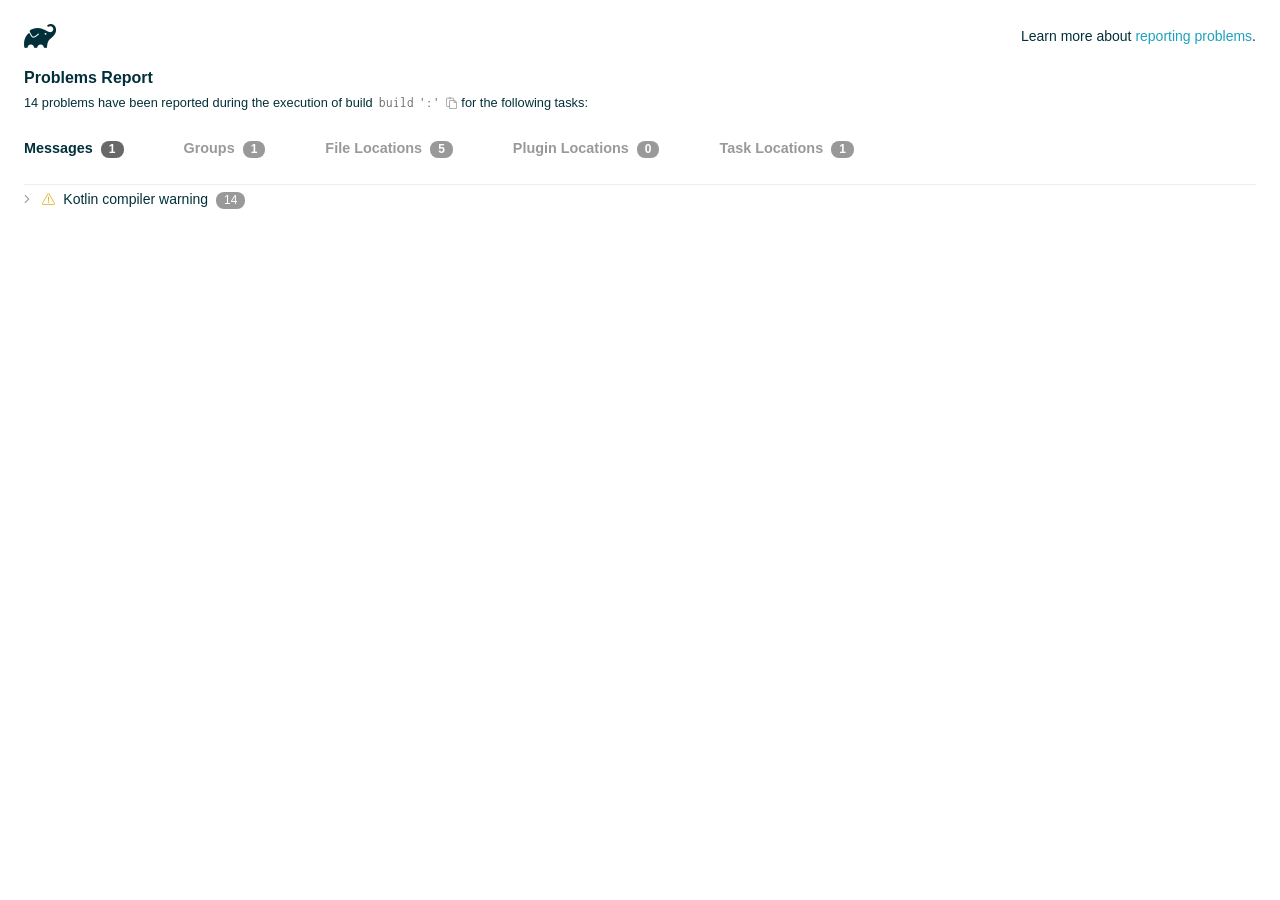
==== commit fd63605e: "Ultimas actualizaciones" ====
--- a/App Movil/micel/android/build/reports/problems/problems-report.html
+++ b/App Movil/micel/android/build/reports/problems/problems-report.html
@@ -653,7 +653,7 @@
 <script type="text/javascript">
 function configurationCacheProblems() { return (
 // begin-report-data
-{"diagnostics":[{"problemId":[{"name":"kotlin","displayName":"Kotlin"},{"name":"compiler:warning","displayName":"Kotlin Compiler Warning"},{"name":"compiler-warning","displayName":"Kotlin compiler warning"}],"severity":"WARNING","contextualLabel":"Kotlin compiler warning","problemDetails":"This annotation is currently applied to the value parameter only, but in the future it will also be applied to property.\n- To opt in to applying to both value parameter and property, add '-Xannotation-default-target=param-property' to your compiler arguments.\n- To keep applying to the value parameter only, use the '@param:' annotation target.\n\nSee https://youtrack.jetbrains.com/issue/KT-73255 for more details.","locations":[{"path":"C:\\flutter\\packages\\flutter_tools\\gradle\\src\\main\\kotlin\\Deeplink.kt","line":13,"column":5,"length":18},{"taskPath":":gradle:compileKotlin"}]},{"problemId":[{"name":"kotlin","displayName":"Kotlin"},{"name":"compiler:warning","displayName":"Kotlin Compiler Warning"},{"name":"compiler-warning","displayName":"Kotlin compiler warning"}],"severity":"WARNING","contextualLabel":"Kotlin compiler warning","problemDetails":"This annotation is currently applied to the value parameter only, but in the future it will also be applied to property.\n- To opt in to applying to both value parameter and property, add '-Xannotation-default-target=param-property' to your compiler arguments.\n- To keep applying to the value parameter only, use the '@param:' annotation target.\n\nSee https://youtrack.jetbrains.com/issue/KT-73255 for more details.","locations":[{"path":"C:\\flutter\\packages\\flutter_tools\\gradle\\src\\main\\kotlin\\Deeplink.kt","line":15,"column":5,"length":18},{"taskPath":":gradle:compileKotlin"}]},{"problemId":[{"name":"kotlin","displayName":"Kotlin"},{"name":"compiler:warning","displayName":"Kotlin Compiler Warning"},{"name":"compiler-warning","displayName":"Kotlin compiler warning"}],"severity":"WARNING","contextualLabel":"Kotlin compiler warning","problemDetails":"This annotation is currently applied to the value parameter only, but in the future it will also be applied to property.\n- To opt in to applying to both value parameter and property, add '-Xannotation-default-target=param-property' to your compiler arguments.\n- To keep applying to the value parameter only, use the '@param:' annotation target.\n\nSee https://youtrack.jetbrains.com/issue/KT-73255 for more details.","locations":[{"path":"C:\\flutter\\packages\\flutter_tools\\gradle\\src\\main\\kotlin\\Deeplink.kt","line":17,"column":5,"length":18},{"taskPath":":gradle:compileKotlin"}]},{"problemId":[{"name":"kotlin","displayName":"Kotlin"},{"name":"compiler:warning","displayName":"Kotlin Compiler Warning"},{"name":"compiler-warning","displayName":"Kotlin compiler warning"}],"severity":"WARNING","contextualLabel":"Kotlin compiler warning","problemDetails":"This annotation is currently applied to the value parameter only, but in the future it will also be applied to property.\n- To opt in to applying to both value parameter and property, add '-Xannotation-default-target=param-property' to your compiler arguments.\n- To keep applying to the value parameter only, use the '@param:' annotation target.\n\nSee https://youtrack.jetbrains.com/issue/KT-73255 for more details.","locations":[{"path":"C:\\flutter\\packages\\flutter_tools\\gradle\\src\\main\\kotlin\\Deeplink.kt","line":19,"column":5,"length":18},{"taskPath":":gradle:compileKotlin"}]},{"problemId":[{"name":"kotlin","displayName":"Kotlin"},{"name":"compiler:warning","displayName":"Kotlin Compiler Warning"},{"name":"compiler-warning","displayName":"Kotlin compiler warning"}],"severity":"WARNING","contextualLabel":"Kotlin compiler warning","problemDetails":"'interface ApkVariant : Any, BaseVariant, InstallableVariant, AndroidArtifactVariant, InternalBaseVariant' is deprecated. Deprecated in Java.","locations":[{"path":"C:\\flutter\\packages\\flutter_tools\\gradle\\src\\main\\kotlin\\FlutterPlugin.kt","line":12,"column":8,"length":39},{"taskPath":":gradle:compileKotlin"}]},{"problemId":[{"name":"kotlin","displayName":"Kotlin"},{"name":"compiler:warning","displayName":"Kotlin Compiler Warning"},{"name":"compiler-warning","displayName":"Kotlin compiler warning"}],"severity":"WARNING","contextualLabel":"Kotlin compiler warning","problemDetails":"'val properties: (Mutable)Map<String, out Any?>' is deprecated. Deprecated in Java.","locations":[{"path":"C:\\flutter\\packages\\flutter_tools\\gradle\\src\\main\\kotlin\\FlutterPlugin.kt","line":172,"column":29,"length":10},{"taskPath":":gradle:compileKotlin"}]},{"problemId":[{"name":"kotlin","displayName":"Kotlin"},{"name":"compiler:warning","displayName":"Kotlin Compiler Warning"},{"name":"compiler-warning","displayName":"Kotlin compiler warning"}],"severity":"WARNING","contextualLabel":"Kotlin compiler warning","problemDetails":"'val properties: (Mutable)Map<String, out Any?>' is deprecated. Deprecated in Java.","locations":[{"path":"C:\\flutter\\packages\\flutter_tools\\gradle\\src\\main\\kotlin\\FlutterPlugin.kt","line":179,"column":31,"length":10},{"taskPath":":gradle:compileKotlin"}]},{"problemId":[{"name":"kotlin","displayName":"Kotlin"},{"name":"compiler:warning","displayName":"Kotlin Compiler Warning"},{"name":"compiler-warning","displayName":"Kotlin compiler warning"}],"severity":"WARNING","contextualLabel":"Kotlin compiler warning","problemDetails":"'val properties: (Mutable)Map<String, out Any?>' is deprecated. Deprecated in Java.","locations":[{"path":"C:\\flutter\\packages\\flutter_tools\\gradle\\src\\main\\kotlin\\FlutterPlugin.kt","line":234,"column":49,"length":10},{"taskPath":":gradle:compileKotlin"}]},{"problemId":[{"name":"kotlin","displayName":"Kotlin"},{"name":"compiler:warning","displayName":"Kotlin Compiler Warning"},{"name":"compiler-warning","displayName":"Kotlin compiler warning"}],"severity":"WARNING","contextualLabel":"Kotlin compiler warning","problemDetails":"'val properties: (Mutable)Map<String, out Any?>' is deprecated. Deprecated in Java.","locations":[{"path":"C:\\flutter\\packages\\flutter_tools\\gradle\\src\\main\\kotlin\\FlutterPlugin.kt","line":242,"column":53,"length":10},{"taskPath":":gradle:compileKotlin"}]},{"problemId":[{"name":"kotlin","displayName":"Kotlin"},{"name":"compiler:warning","displayName":"Kotlin Compiler Warning"},{"name":"compiler-warning","displayName":"Kotlin compiler warning"}],"severity":"WARNING","contextualLabel":"Kotlin compiler warning","problemDetails":"'interface ApkVariant : Any, BaseVariant, InstallableVariant, AndroidArtifactVariant, InternalBaseVariant' is deprecated. Deprecated in Java.","locations":[{"path":"C:\\flutter\\packages\\flutter_tools\\gradle\\src\\main\\kotlin\\FlutterPlugin.kt","line":664,"column":69,"length":10},{"taskPath":":gradle:compileKotlin"}]},{"problemId":[{"name":"kotlin","displayName":"Kotlin"},{"name":"compiler:warning","displayName":"Kotlin Compiler Warning"},{"name":"compiler-warning","displayName":"Kotlin compiler warning"}],"severity":"WARNING","contextualLabel":"Kotlin compiler warning","problemDetails":"Condition is always 'true'.","locations":[{"path":"C:\\flutter\\packages\\flutter_tools\\gradle\\src\\main\\kotlin\\FlutterPluginUtils.kt","line":766,"column":29,"length":18},{"taskPath":":gradle:compileKotlin"}]},{"problemId":[{"name":"kotlin","displayName":"Kotlin"},{"name":"compiler:warning","displayName":"Kotlin Compiler Warning"},{"name":"compiler-warning","displayName":"Kotlin compiler warning"}],"severity":"WARNING","contextualLabel":"Kotlin compiler warning","problemDetails":"'val properties: (Mutable)Map<String, out Any?>' is deprecated. Deprecated in Java.","locations":[{"path":"C:\\flutter\\packages\\flutter_tools\\gradle\\src\\main\\kotlin\\VersionFetcher.kt","line":64,"column":47,"length":10},{"taskPath":":gradle:compileKotlin"}]},{"problemId":[{"name":"kotlin","displayName":"Kotlin"},{"name":"compiler:warning","displayName":"Kotlin Compiler Warning"},{"name":"compiler-warning","displayName":"Kotlin compiler warning"}],"severity":"WARNING","contextualLabel":"Kotlin compiler warning","problemDetails":"Unchecked cast of 'NamedDomainObjectContainer<out BuildType>' to 'NamedDomainObjectContainer<BuildType>'.","locations":[{"path":"C:\\flutter\\packages\\flutter_tools\\gradle\\src\\main\\kotlin\\plugins\\PluginHandler.kt","line":168,"column":70,"length":43},{"taskPath":":gradle:compileKotlin"}]},{"problemId":[{"name":"kotlin","displayName":"Kotlin"},{"name":"compiler:warning","displayName":"Kotlin Compiler Warning"},{"name":"compiler-warning","displayName":"Kotlin compiler warning"}],"severity":"WARNING","contextualLabel":"Kotlin compiler warning","problemDetails":"Unchecked cast of 'NamedDomainObjectContainer<out BuildType>' to 'NamedDomainObjectContainer<BuildType>'.","locations":[{"path":"C:\\flutter\\packages\\flutter_tools\\gradle\\src\\main\\kotlin\\plugins\\PluginHandler.kt","line":169,"column":75,"length":43},{"taskPath":":gradle:compileKotlin"}]}],"problemsReport":{"totalProblemCount":14,"buildName":"build ':'","requestedTasks":"wrapper","documentationLink":"https://docs.gradle.org/9.7.1/userguide/reporting_problems.html","summaries":[]}}
+{"diagnostics":[{"problemId":[{"name":"kotlin","displayName":"Kotlin"},{"name":"compiler:warning","displayName":"Kotlin Compiler Warning"},{"name":"compiler-warning","displayName":"Kotlin compiler warning"}],"severity":"WARNING","contextualLabel":"Kotlin compiler warning","problemDetails":"This annotation is currently applied to the value parameter only, but in the future it will also be applied to property.\n- To opt in to applying to both value parameter and property, add '-Xannotation-default-target=param-property' to your compiler arguments.\n- To keep applying to the value parameter only, use the '@param:' annotation target.\n\nSee https://youtrack.jetbrains.com/issue/KT-73255 for more details.","locations":[{"path":"C:\\flutter\\packages\\flutter_tools\\gradle\\src\\main\\kotlin\\Deeplink.kt","line":13,"column":5,"length":18},{"taskPath":":gradle:compileKotlin"}]},{"problemId":[{"name":"kotlin","displayName":"Kotlin"},{"name":"compiler:warning","displayName":"Kotlin Compiler Warning"},{"name":"compiler-warning","displayName":"Kotlin compiler warning"}],"severity":"WARNING","contextualLabel":"Kotlin compiler warning","problemDetails":"This annotation is currently applied to the value parameter only, but in the future it will also be applied to property.\n- To opt in to applying to both value parameter and property, add '-Xannotation-default-target=param-property' to your compiler arguments.\n- To keep applying to the value parameter only, use the '@param:' annotation target.\n\nSee https://youtrack.jetbrains.com/issue/KT-73255 for more details.","locations":[{"path":"C:\\flutter\\packages\\flutter_tools\\gradle\\src\\main\\kotlin\\Deeplink.kt","line":15,"column":5,"length":18},{"taskPath":":gradle:compileKotlin"}]},{"problemId":[{"name":"kotlin","displayName":"Kotlin"},{"name":"compiler:warning","displayName":"Kotlin Compiler Warning"},{"name":"compiler-warning","displayName":"Kotlin compiler warning"}],"severity":"WARNING","contextualLabel":"Kotlin compiler warning","problemDetails":"This annotation is currently applied to the value parameter only, but in the future it will also be applied to property.\n- To opt in to applying to both value parameter and property, add '-Xannotation-default-target=param-property' to your compiler arguments.\n- To keep applying to the value parameter only, use the '@param:' annotation target.\n\nSee https://youtrack.jetbrains.com/issue/KT-73255 for more details.","locations":[{"path":"C:\\flutter\\packages\\flutter_tools\\gradle\\src\\main\\kotlin\\Deeplink.kt","line":17,"column":5,"length":18},{"taskPath":":gradle:compileKotlin"}]},{"problemId":[{"name":"kotlin","displayName":"Kotlin"},{"name":"compiler:warning","displayName":"Kotlin Compiler Warning"},{"name":"compiler-warning","displayName":"Kotlin compiler warning"}],"severity":"WARNING","contextualLabel":"Kotlin compiler warning","problemDetails":"This annotation is currently applied to the value parameter only, but in the future it will also be applied to property.\n- To opt in to applying to both value parameter and property, add '-Xannotation-default-target=param-property' to your compiler arguments.\n- To keep applying to the value parameter only, use the '@param:' annotation target.\n\nSee https://youtrack.jetbrains.com/issue/KT-73255 for more details.","locations":[{"path":"C:\\flutter\\packages\\flutter_tools\\gradle\\src\\main\\kotlin\\Deeplink.kt","line":19,"column":5,"length":18},{"taskPath":":gradle:compileKotlin"}]},{"problemId":[{"name":"kotlin","displayName":"Kotlin"},{"name":"compiler:warning","displayName":"Kotlin Compiler Warning"},{"name":"compiler-warning","displayName":"Kotlin compiler warning"}],"severity":"WARNING","contextualLabel":"Kotlin compiler warning","problemDetails":"'interface ApkVariant : Any, BaseVariant, InstallableVariant, AndroidArtifactVariant, InternalBaseVariant' is deprecated. Deprecated in Java.","locations":[{"path":"C:\\flutter\\packages\\flutter_tools\\gradle\\src\\main\\kotlin\\FlutterPlugin.kt","line":12,"column":8,"length":39},{"taskPath":":gradle:compileKotlin"}]},{"problemId":[{"name":"kotlin","displayName":"Kotlin"},{"name":"compiler:warning","displayName":"Kotlin Compiler Warning"},{"name":"compiler-warning","displayName":"Kotlin compiler warning"}],"severity":"WARNING","contextualLabel":"Kotlin compiler warning","problemDetails":"'val properties: (Mutable)Map<String, out Any?>' is deprecated. Deprecated in Java.","locations":[{"path":"C:\\flutter\\packages\\flutter_tools\\gradle\\src\\main\\kotlin\\FlutterPlugin.kt","line":172,"column":29,"length":10},{"taskPath":":gradle:compileKotlin"}]},{"problemId":[{"name":"kotlin","displayName":"Kotlin"},{"name":"compiler:warning","displayName":"Kotlin Compiler Warning"},{"name":"compiler-warning","displayName":"Kotlin compiler warning"}],"severity":"WARNING","contextualLabel":"Kotlin compiler warning","problemDetails":"'val properties: (Mutable)Map<String, out Any?>' is deprecated. Deprecated in Java.","locations":[{"path":"C:\\flutter\\packages\\flutter_tools\\gradle\\src\\main\\kotlin\\FlutterPlugin.kt","line":179,"column":31,"length":10},{"taskPath":":gradle:compileKotlin"}]},{"problemId":[{"name":"kotlin","displayName":"Kotlin"},{"name":"compiler:warning","displayName":"Kotlin Compiler Warning"},{"name":"compiler-warning","displayName":"Kotlin compiler warning"}],"severity":"WARNING","contextualLabel":"Kotlin compiler warning","problemDetails":"'val properties: (Mutable)Map<String, out Any?>' is deprecated. Deprecated in Java.","locations":[{"path":"C:\\flutter\\packages\\flutter_tools\\gradle\\src\\main\\kotlin\\FlutterPlugin.kt","line":234,"column":49,"length":10},{"taskPath":":gradle:compileKotlin"}]},{"problemId":[{"name":"kotlin","displayName":"Kotlin"},{"name":"compiler:warning","displayName":"Kotlin Compiler Warning"},{"name":"compiler-warning","displayName":"Kotlin compiler warning"}],"severity":"WARNING","contextualLabel":"Kotlin compiler warning","problemDetails":"'val properties: (Mutable)Map<String, out Any?>' is deprecated. Deprecated in Java.","locations":[{"path":"C:\\flutter\\packages\\flutter_tools\\gradle\\src\\main\\kotlin\\FlutterPlugin.kt","line":242,"column":53,"length":10},{"taskPath":":gradle:compileKotlin"}]},{"problemId":[{"name":"kotlin","displayName":"Kotlin"},{"name":"compiler:warning","displayName":"Kotlin Compiler Warning"},{"name":"compiler-warning","displayName":"Kotlin compiler warning"}],"severity":"WARNING","contextualLabel":"Kotlin compiler warning","problemDetails":"'interface ApkVariant : Any, BaseVariant, InstallableVariant, AndroidArtifactVariant, InternalBaseVariant' is deprecated. Deprecated in Java.","locations":[{"path":"C:\\flutter\\packages\\flutter_tools\\gradle\\src\\main\\kotlin\\FlutterPlugin.kt","line":664,"column":69,"length":10},{"taskPath":":gradle:compileKotlin"}]},{"problemId":[{"name":"kotlin","displayName":"Kotlin"},{"name":"compiler:warning","displayName":"Kotlin Compiler Warning"},{"name":"compiler-warning","displayName":"Kotlin compiler warning"}],"severity":"WARNING","contextualLabel":"Kotlin compiler warning","problemDetails":"Condition is always 'true'.","locations":[{"path":"C:\\flutter\\packages\\flutter_tools\\gradle\\src\\main\\kotlin\\FlutterPluginUtils.kt","line":766,"column":29,"length":18},{"taskPath":":gradle:compileKotlin"}]},{"problemId":[{"name":"kotlin","displayName":"Kotlin"},{"name":"compiler:warning","displayName":"Kotlin Compiler Warning"},{"name":"compiler-warning","displayName":"Kotlin compiler warning"}],"severity":"WARNING","contextualLabel":"Kotlin compiler warning","problemDetails":"'val properties: (Mutable)Map<String, out Any?>' is deprecated. Deprecated in Java.","locations":[{"path":"C:\\flutter\\packages\\flutter_tools\\gradle\\src\\main\\kotlin\\VersionFetcher.kt","line":64,"column":47,"length":10},{"taskPath":":gradle:compileKotlin"}]},{"problemId":[{"name":"kotlin","displayName":"Kotlin"},{"name":"compiler:warning","displayName":"Kotlin Compiler Warning"},{"name":"compiler-warning","displayName":"Kotlin compiler warning"}],"severity":"WARNING","contextualLabel":"Kotlin compiler warning","problemDetails":"Unchecked cast of 'NamedDomainObjectContainer<out BuildType>' to 'NamedDomainObjectContainer<BuildType>'.","locations":[{"path":"C:\\flutter\\packages\\flutter_tools\\gradle\\src\\main\\kotlin\\plugins\\PluginHandler.kt","line":168,"column":70,"length":43},{"taskPath":":gradle:compileKotlin"}]},{"problemId":[{"name":"kotlin","displayName":"Kotlin"},{"name":"compiler:warning","displayName":"Kotlin Compiler Warning"},{"name":"compiler-warning","displayName":"Kotlin compiler warning"}],"severity":"WARNING","contextualLabel":"Kotlin compiler warning","problemDetails":"Unchecked cast of 'NamedDomainObjectContainer<out BuildType>' to 'NamedDomainObjectContainer<BuildType>'.","locations":[{"path":"C:\\flutter\\packages\\flutter_tools\\gradle\\src\\main\\kotlin\\plugins\\PluginHandler.kt","line":169,"column":75,"length":43},{"taskPath":":gradle:compileKotlin"}]}],"problemsReport":{"totalProblemCount":14,"buildName":"build ':'","requestedTasks":"","documentationLink":"https://docs.gradle.org/9.7.1/userguide/reporting_problems.html","summaries":[]}}
 // end-report-data
 );}
 </script>
